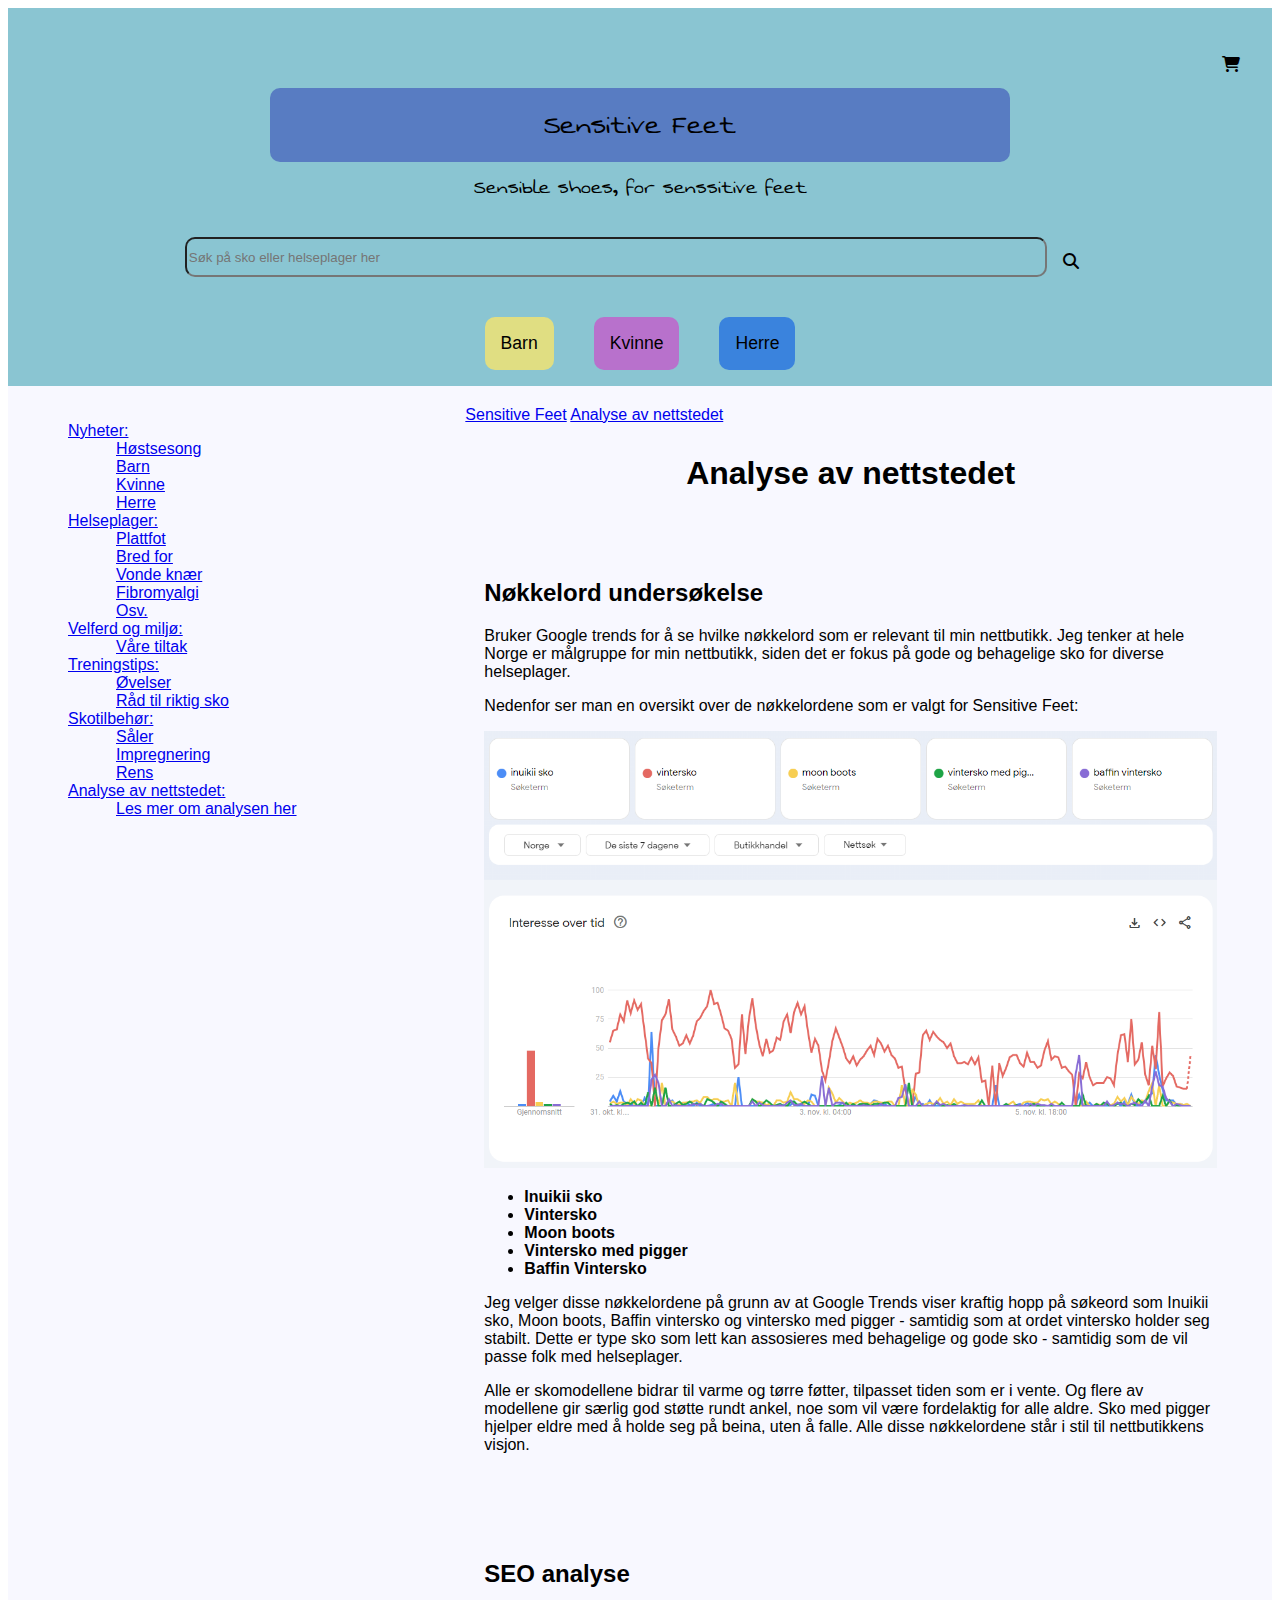
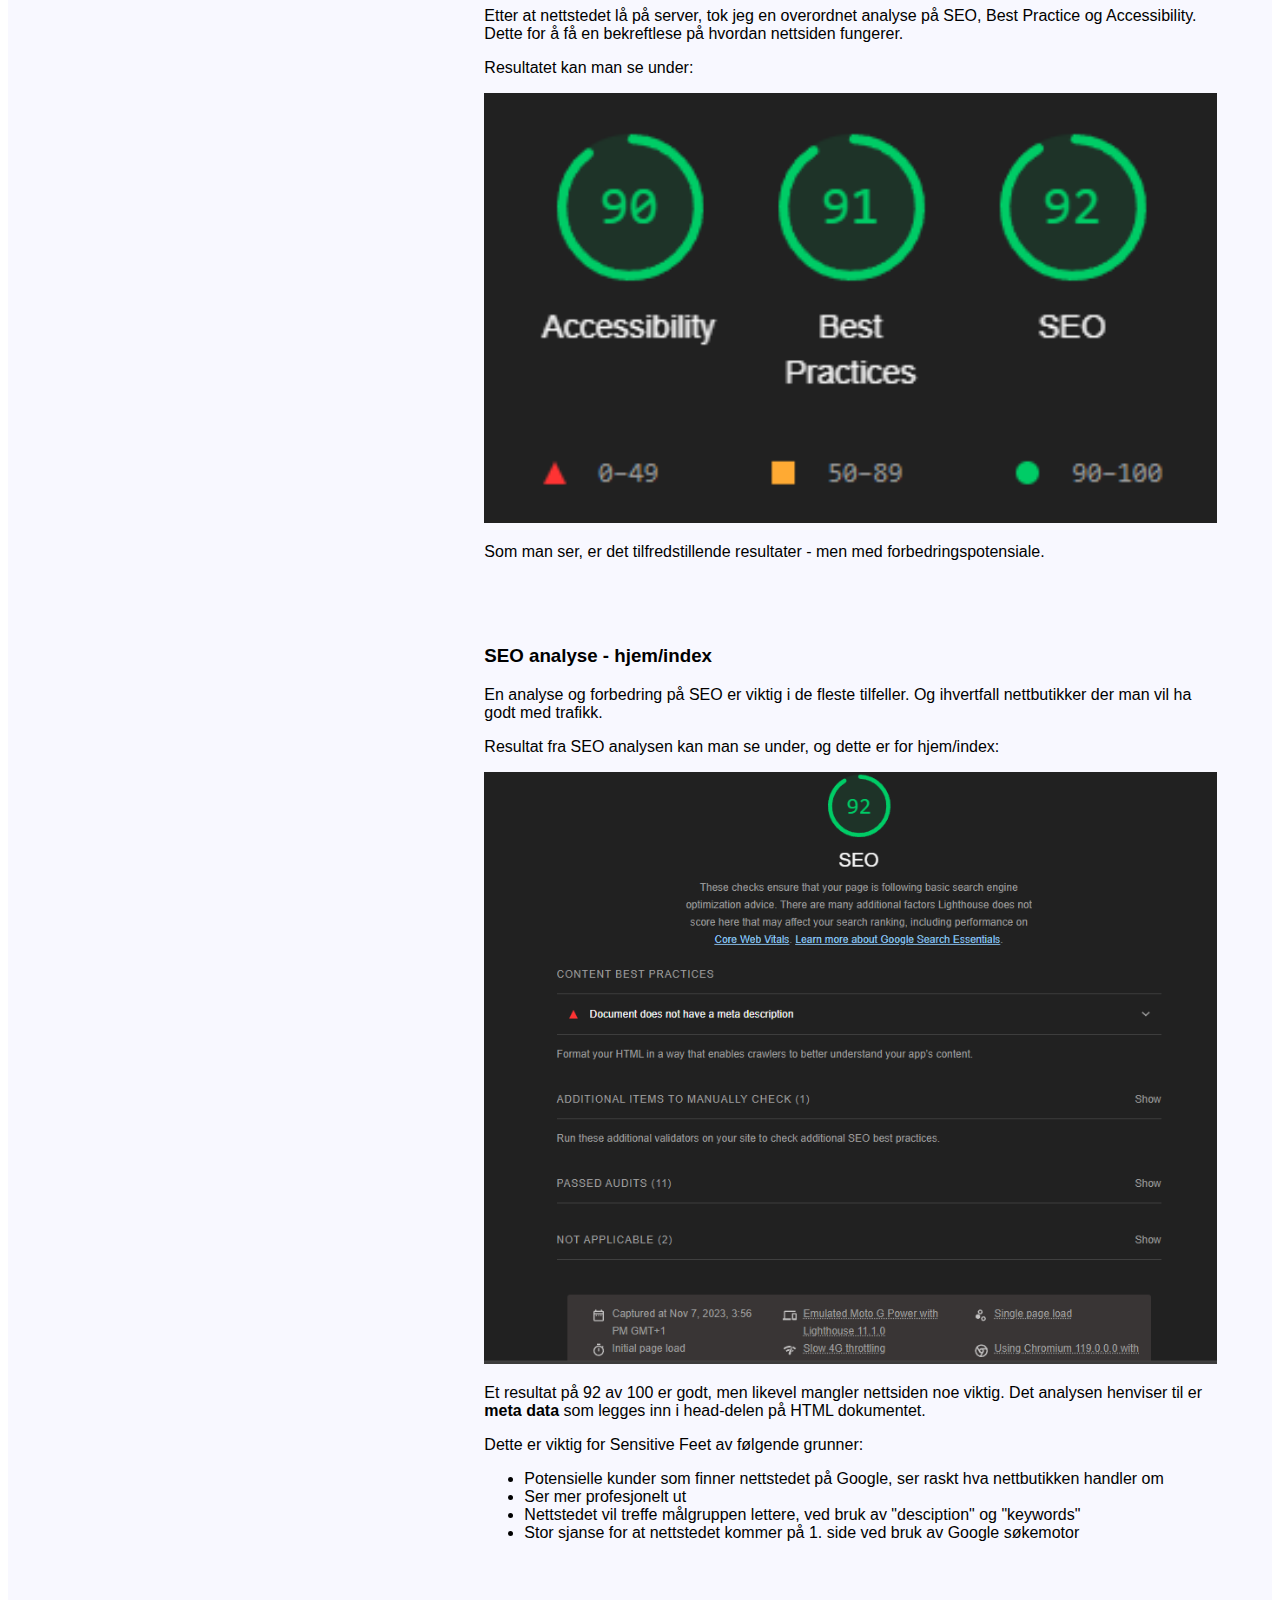
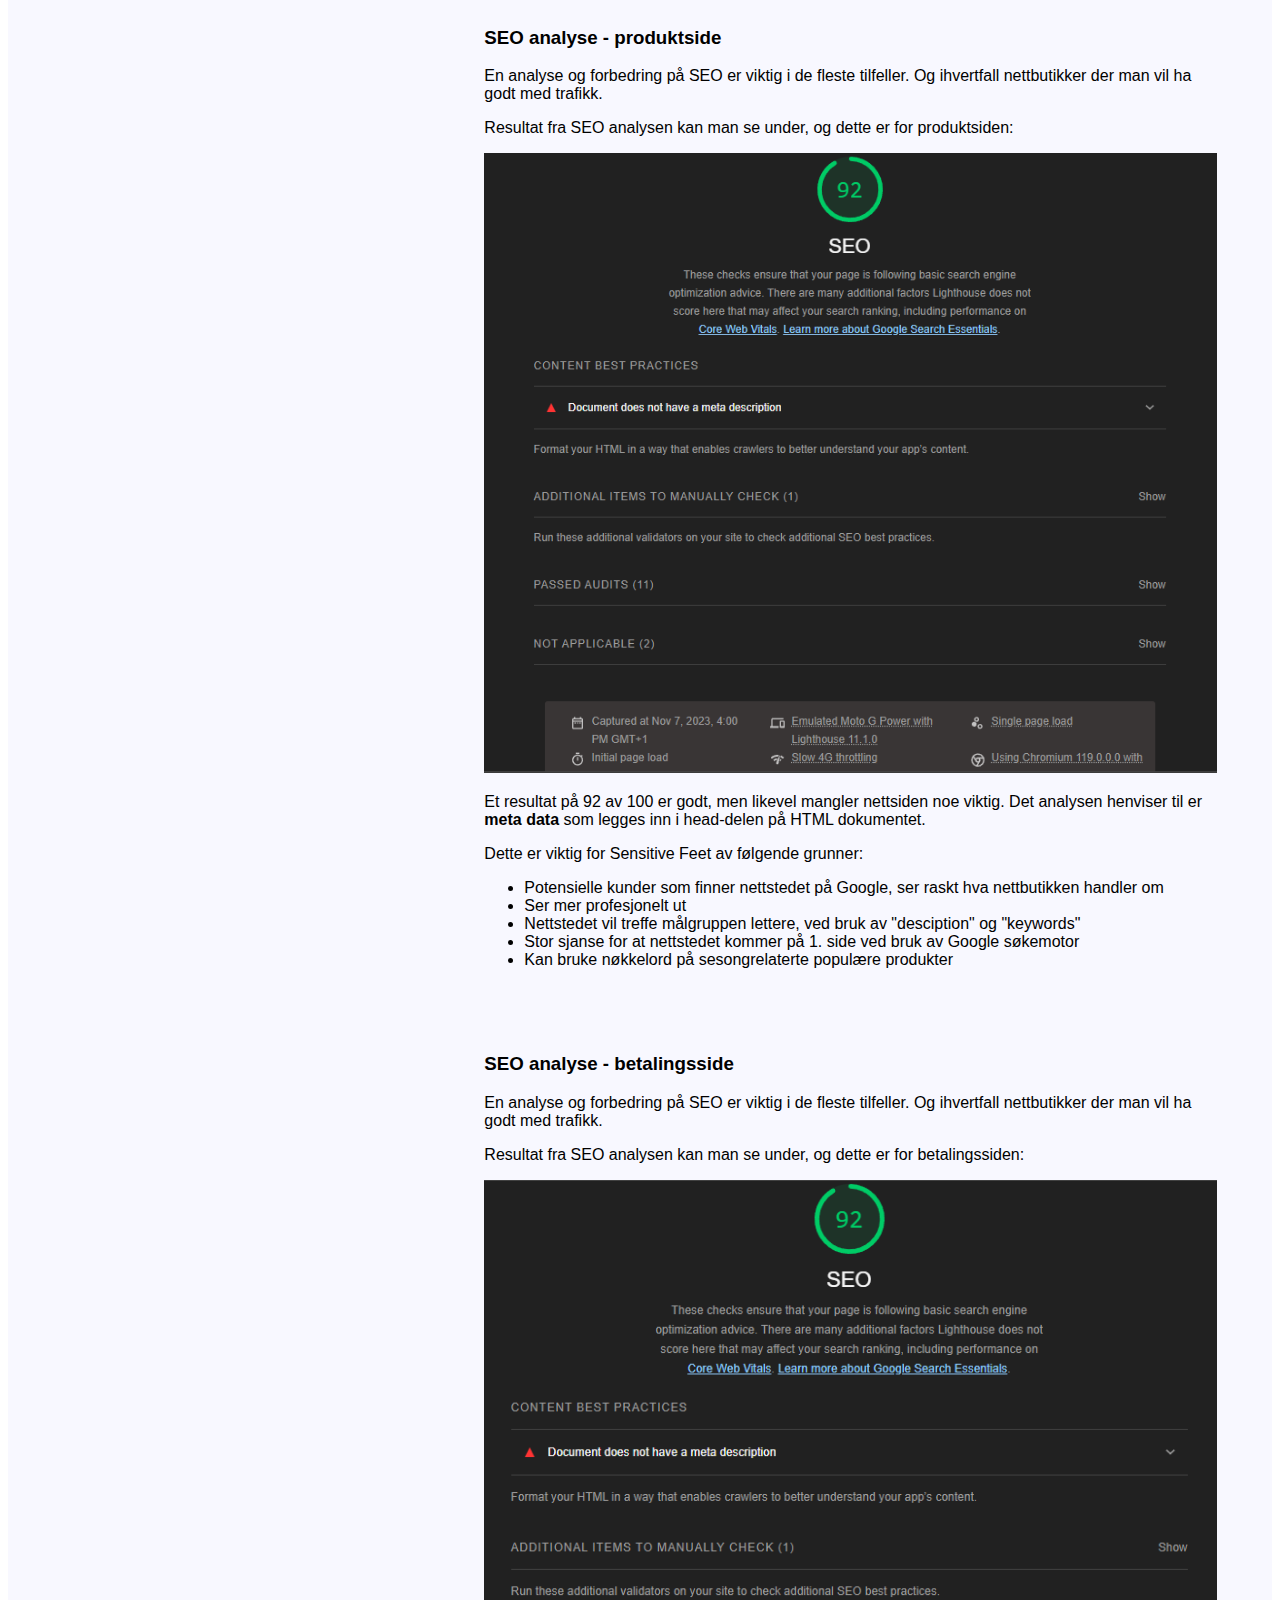
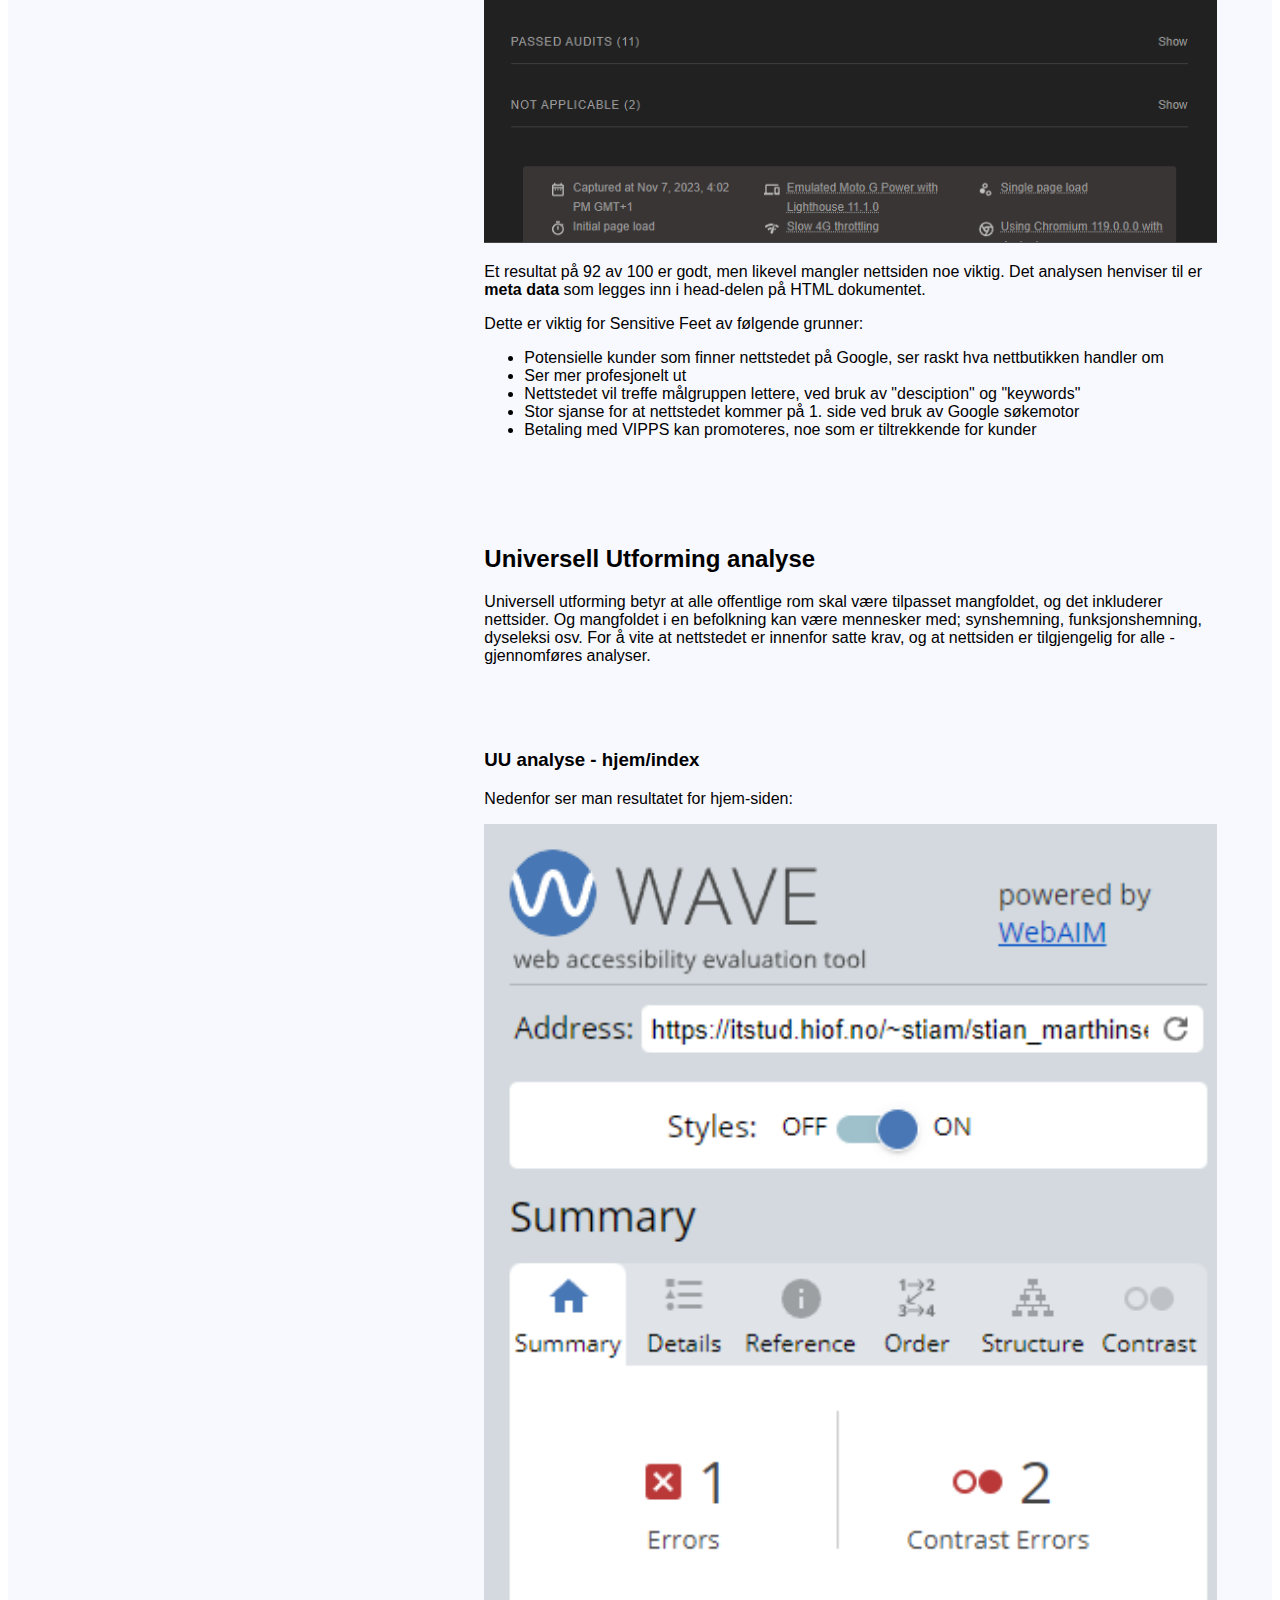
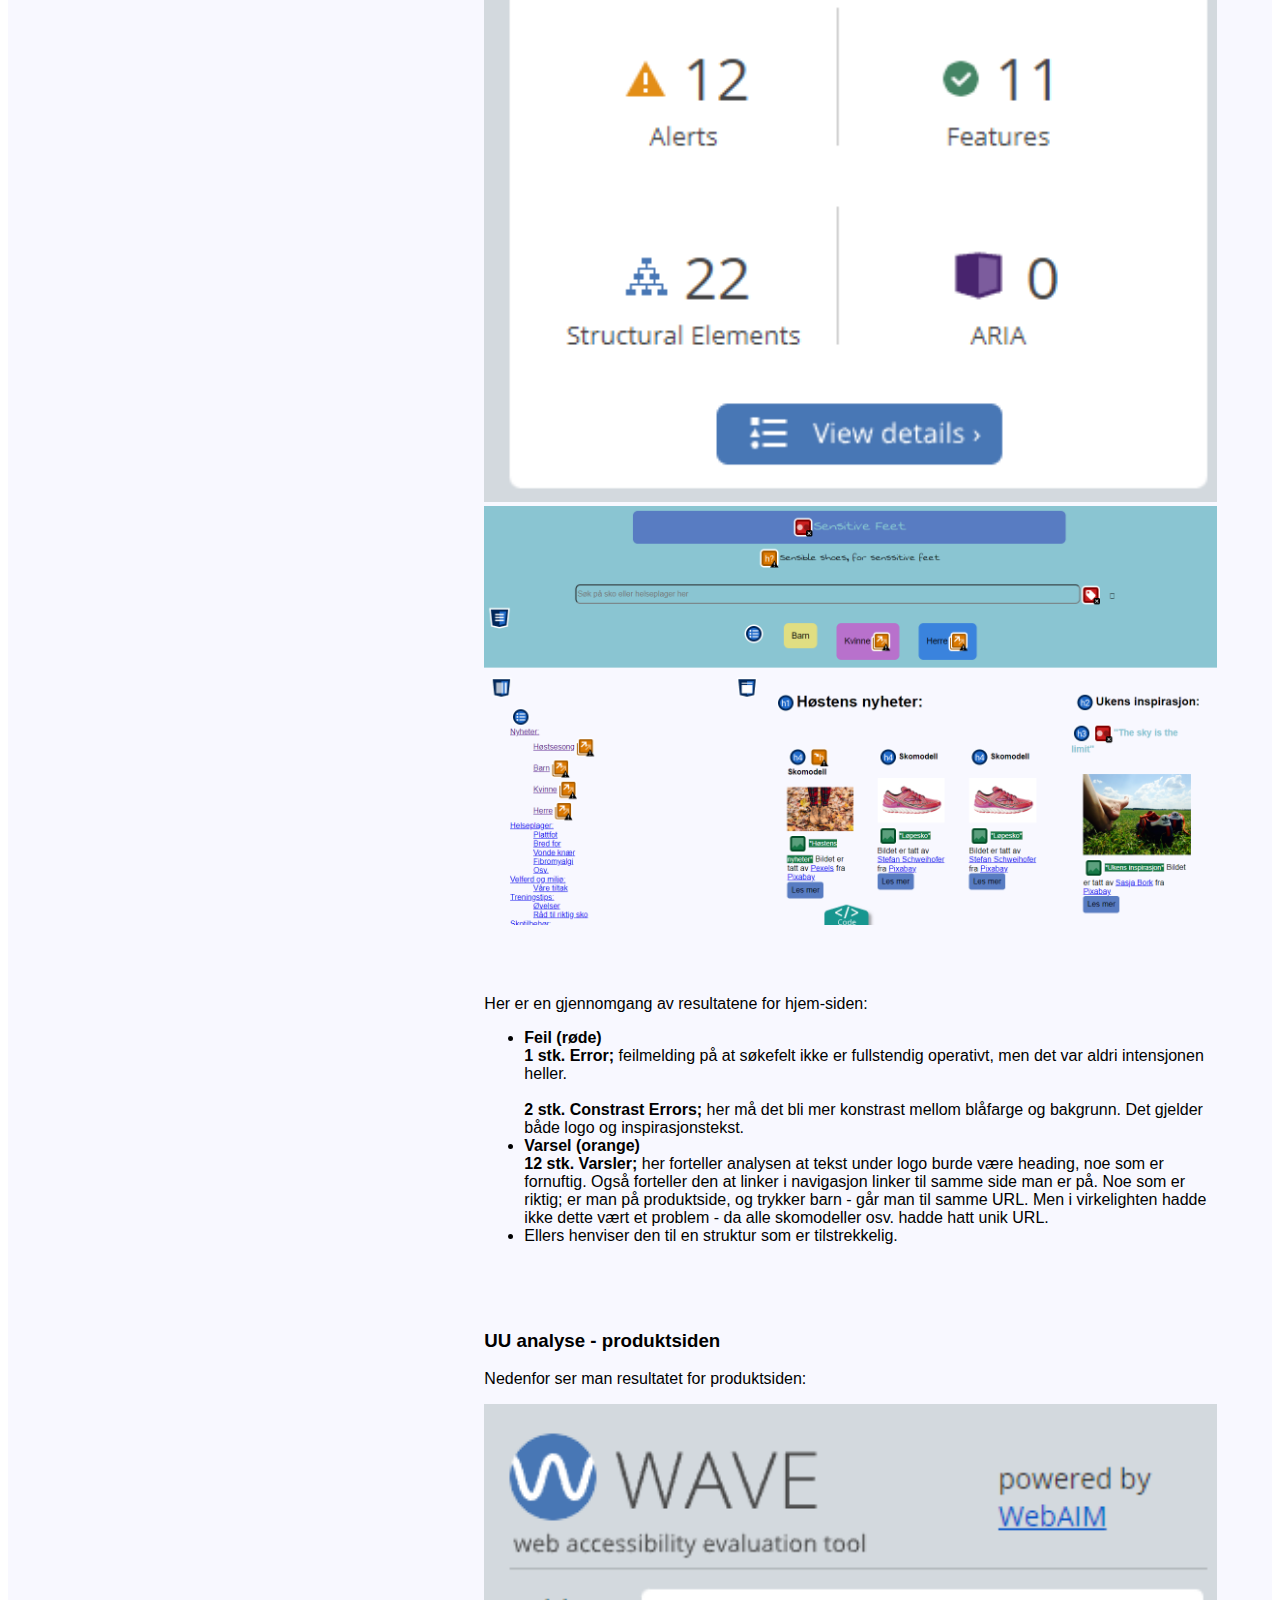
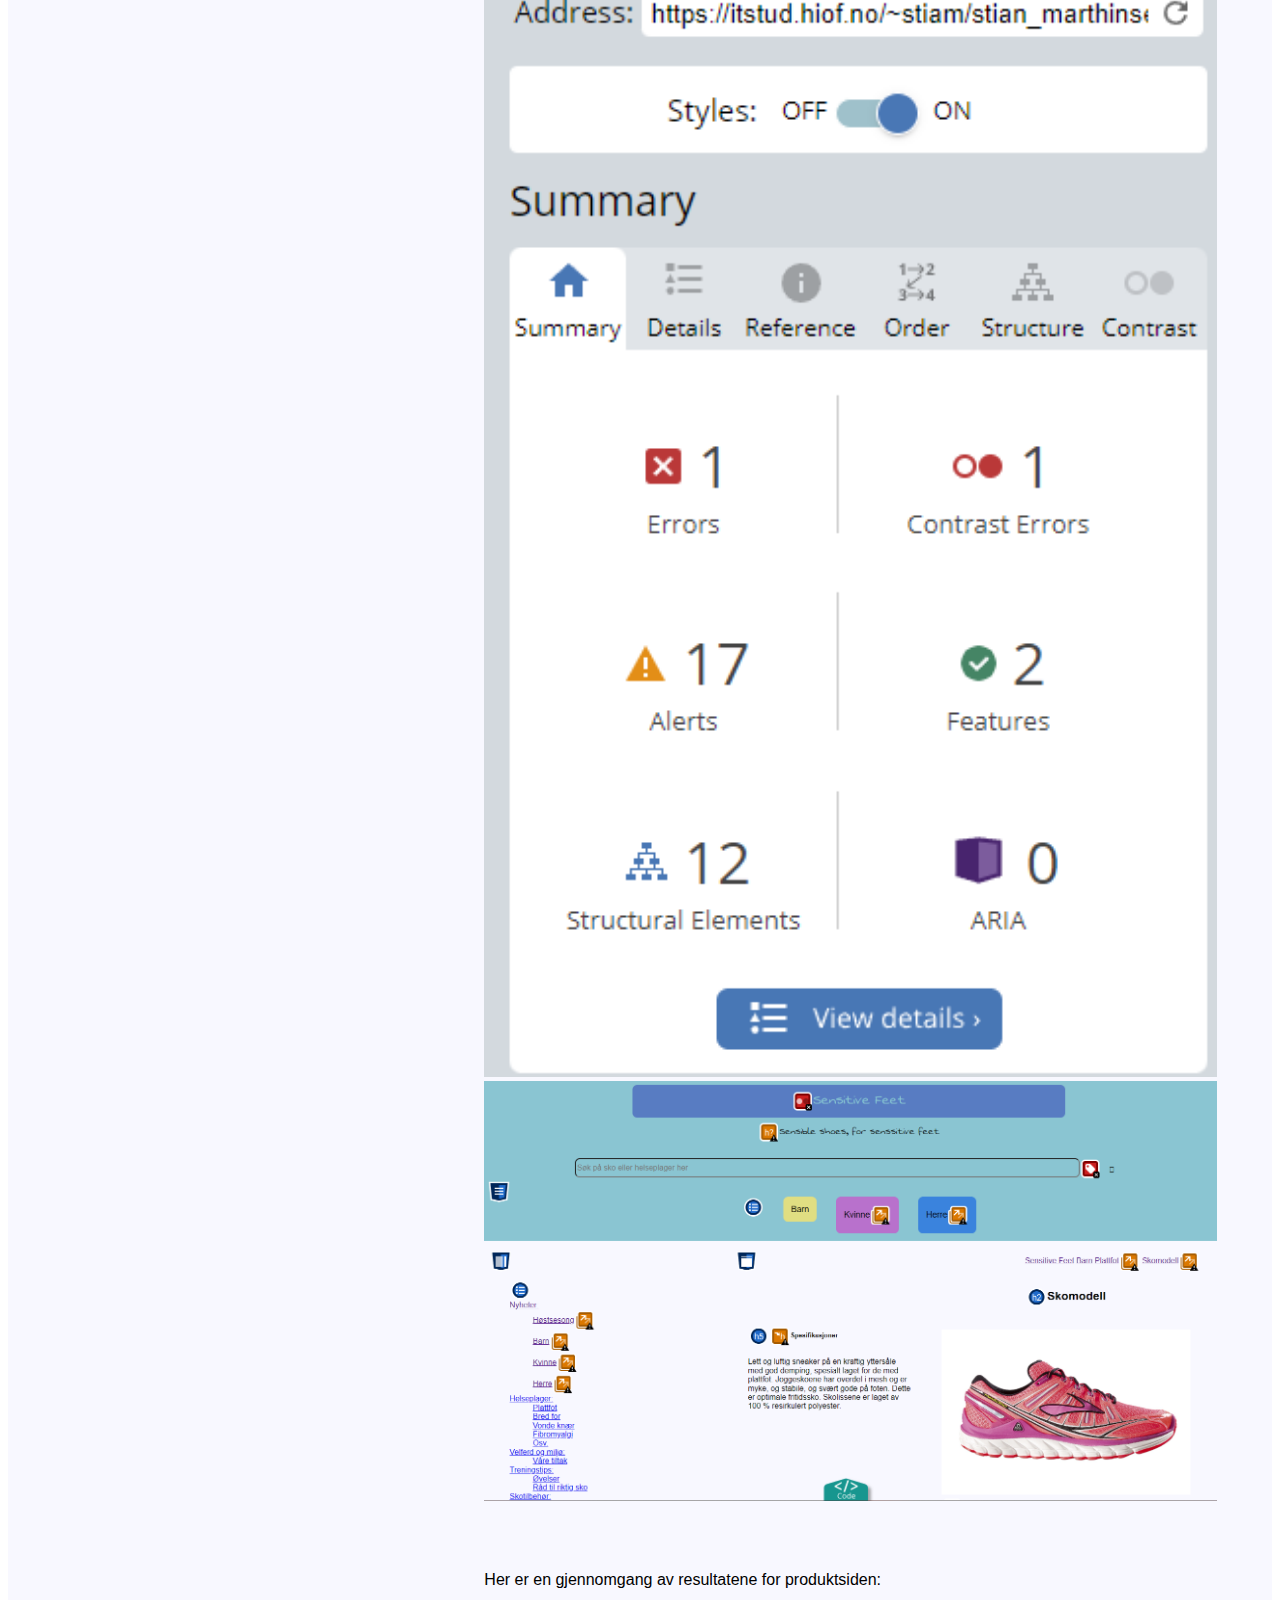
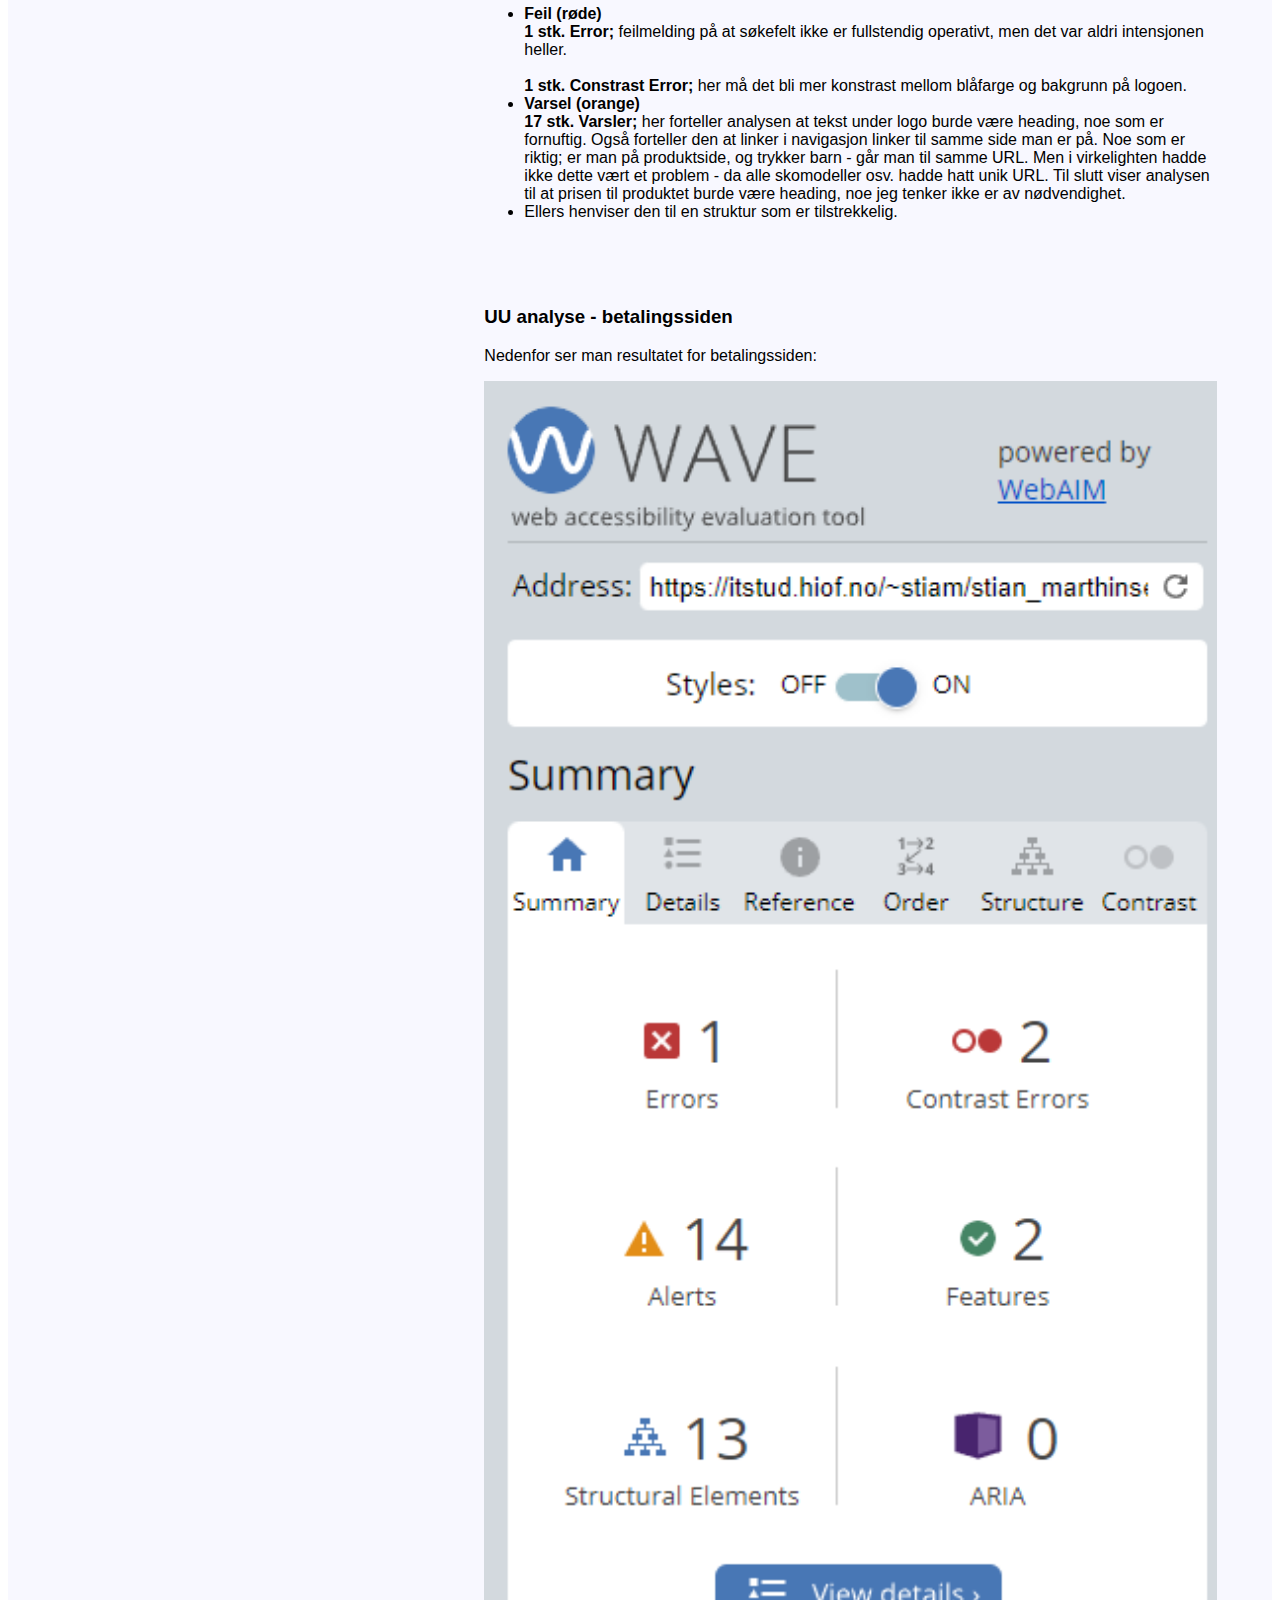
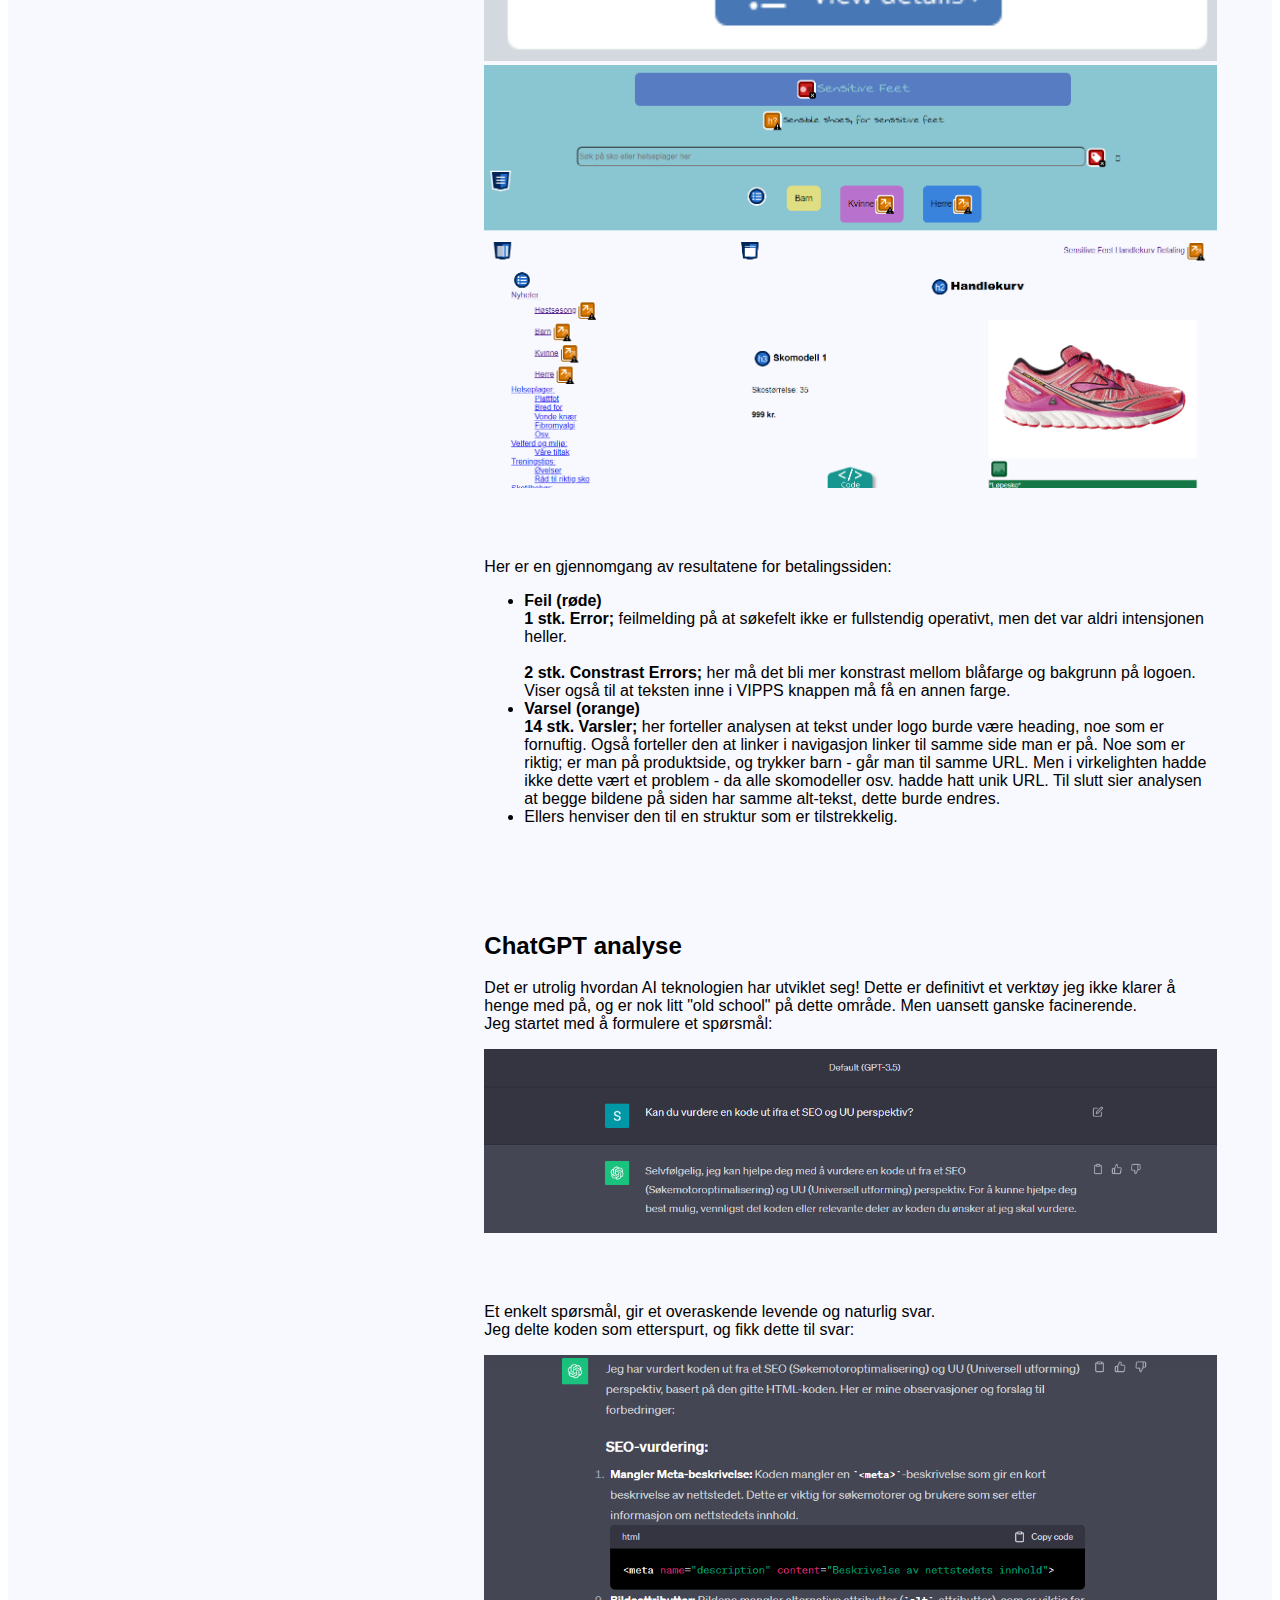
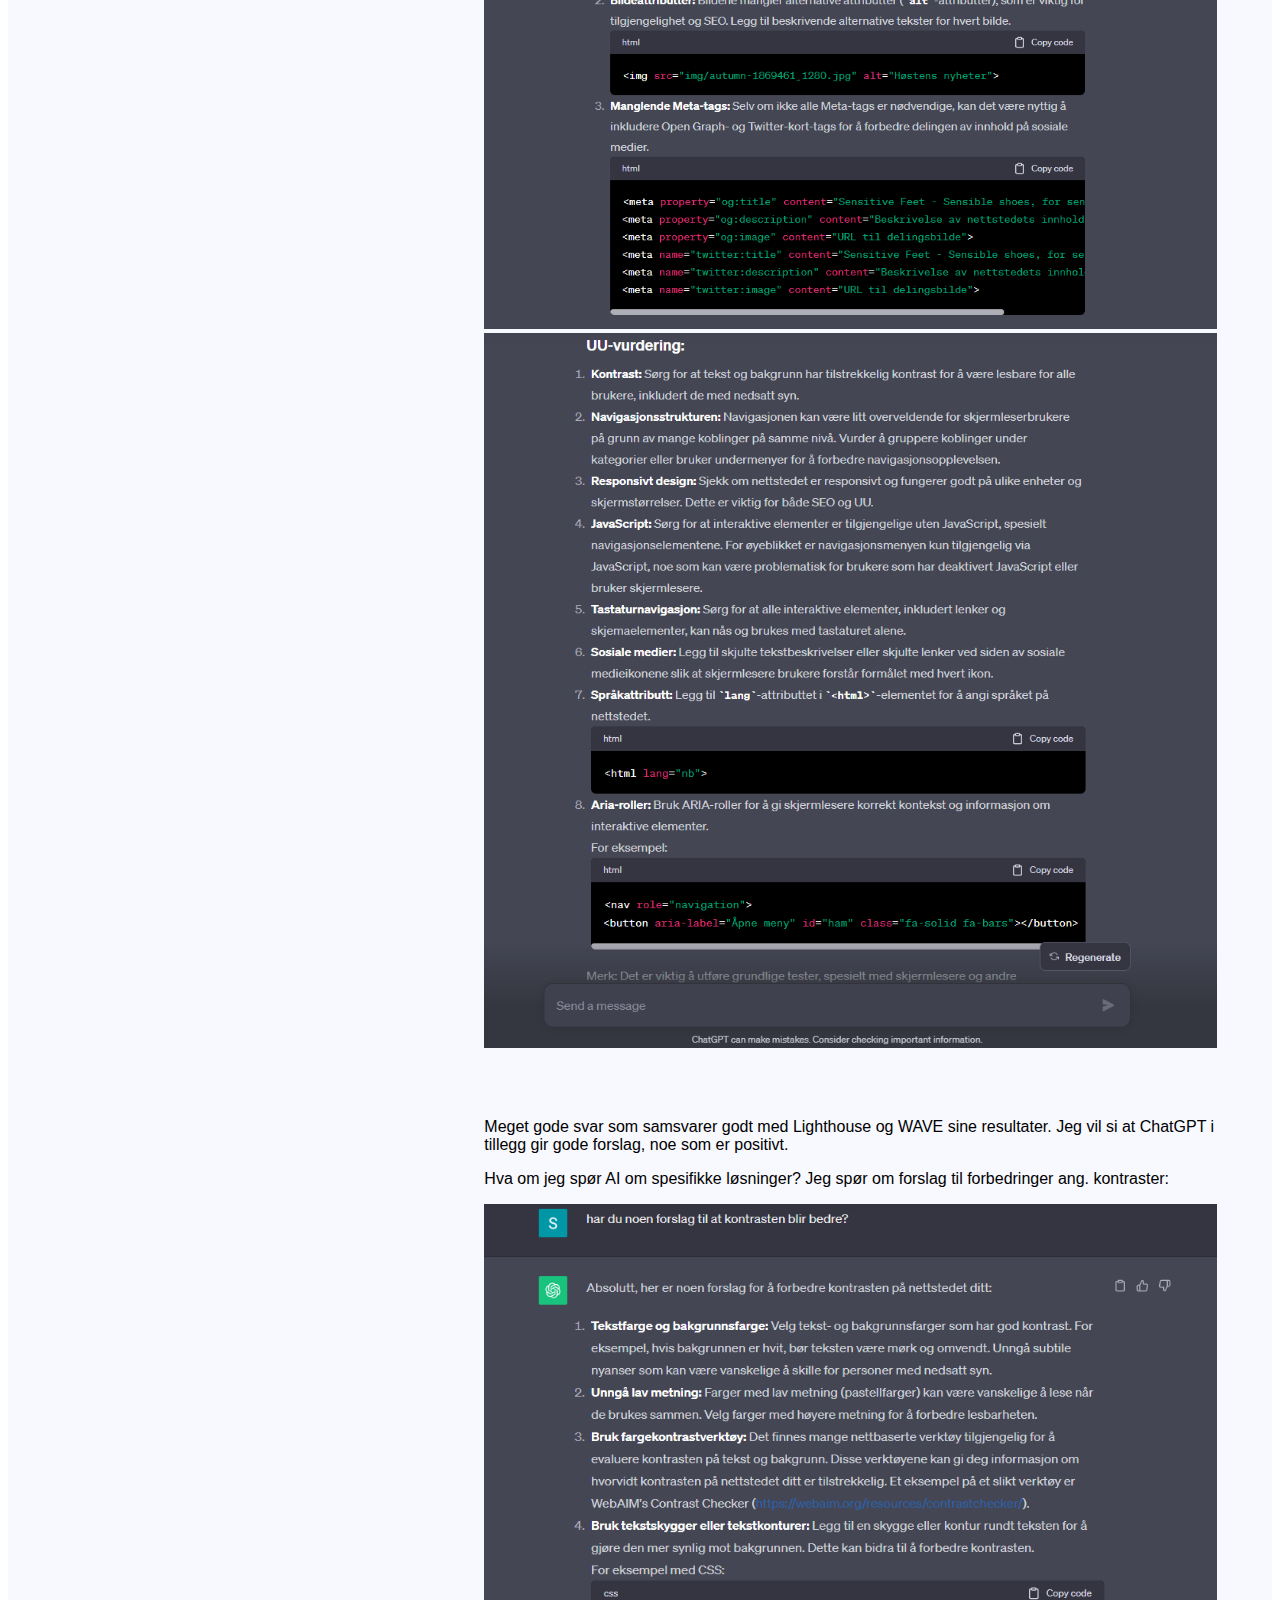
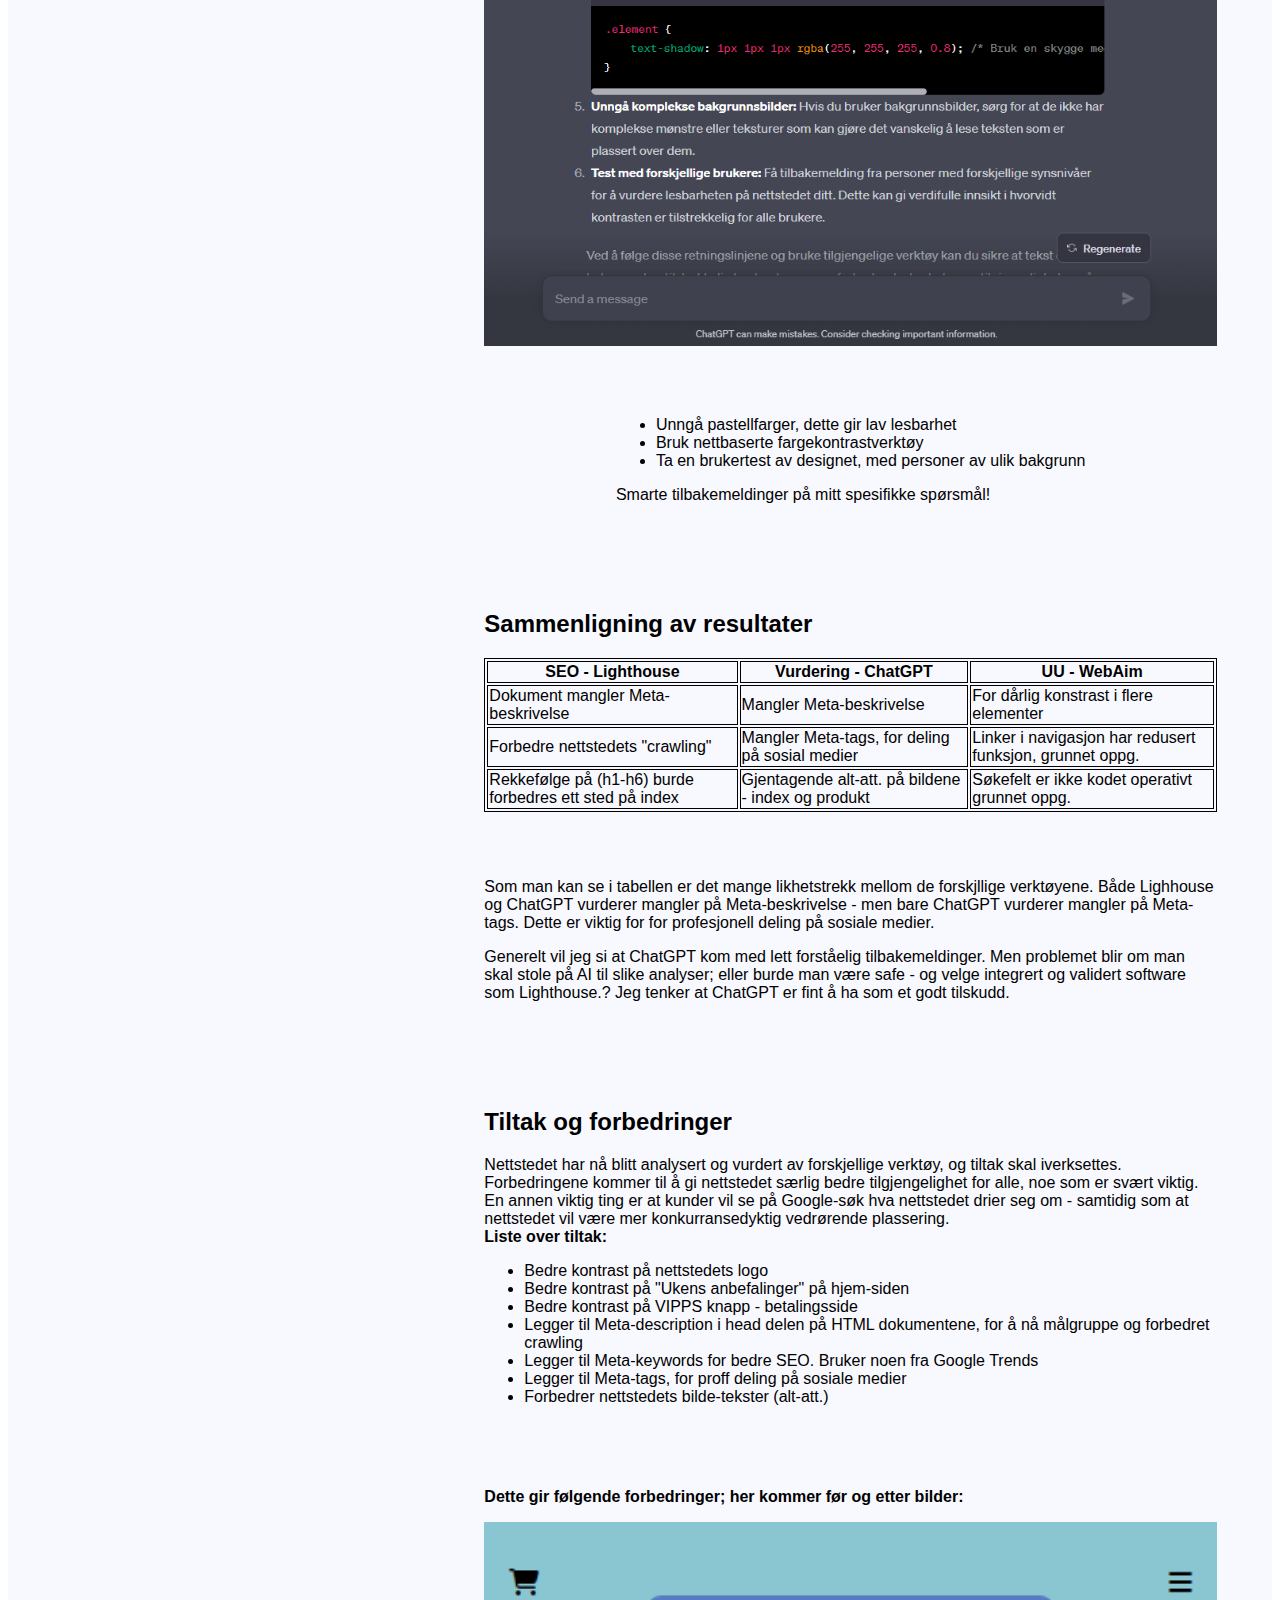
==== analyse.html @ abfd3ed6 "BIG update" ====
<!DOCTYPE html>
<html lang="nb">
    <head>
        <meta charset="UTF-8">
        <meta name="viewport" content="width=device-width, initial-scale=1.0">
        <meta name="description" content="Gode sko, spesialiserte etter dine behov. Enten du har helseplager, sliter med stødighet - eller bare vil ha gode og behagelige sko.">
        <meta name="keywords" content="Sko, helseplager, spesialsko, vintersko, tursko, Inuikii, Moon, Baffin, boots">
        <link rel="stylesheet" href="https://necolas.github.io/normalize.css/8.0.1/normalize.css" type="text/css">
        <link href="assets/fonts/css/fontawesome.css" rel="stylesheet">
        <link href="assets/fonts/css/brands.css" rel="stylesheet">
        <link href="assets/fonts/css/solid.css" rel="stylesheet">
        <link href="https://fonts.googleapis.com/css2?family=Fontdiner+Swanky&family=Roboto:wght@100;400;500;700&family=Swanky+and+Moo+Moo&display=swap" rel="stylesheet">
        <link rel="stylesheet" href="css/style.css" type="text/css">
        <title>Analyse - Sensitive Feet</title>
    </head>
    <body>
        <div id="grid-container">
        <header>
            <div>
                <span>
                    <i class="fa-solid fa-cart-shopping"></i>
                    <i id="ham" class="fa-solid fa-bars"></i>
                </span>
                <a href="index.html" id="logo">Sensitive Feet</a>
                <p id="logo-sub-text">Sensible shoes, for senssitive feet</p>
            </div>
            <form class="search">
                <input id="search-field" type="search" name="search" placeholder="Søk på sko eller helseplager her">
                <i class="fa-solid fa-magnifying-glass"></i>
            </form>
            <nav>
                <ul class="navbar">
                    <li><a href="produkt.html">Nyheter:</a></li>
                    <li><a href="produkt.html" class="innrykk">Høstsesong</a></li>
                    <li><a href="produkt.html" class="innrykk">Barn</a></li>
                    <li><a href="produkt.html" class="innrykk">Kvinne</a></li>
                    <li><a href="produkt.html" class="innrykk">Herre</a></li>
                    <li><a href="#">Helseplager:</a></li>
                    <li><a href="#" class="innrykk">Plattfot</a></li>
                    <li><a href="#" class="innrykk">Bred for</a></li>
                    <li><a href="#" class="innrykk">Vonde knær</a></li>
                    <li><a href="#" class="innrykk">Fibromyalgi</a></li>
                    <li><a href="#" class="innrykk">Osv.</a></li>
                    <li><a href="#">Velferd og miljø:</a></li>
                    <li><a href="#" class="innrykk">Våre tiltak</a></li>
                    <li><a href="#">Treningstips:</a></li>
                    <li><a href="#" class="innrykk">Øvelser</a></li>
                    <li><a href="#" class="innrykk">Råd til riktig sko</a></li>
                    <li><a href="#">Skotilbehør:</a></li>
                    <li><a href="#" class="innrykk">Såler</a></li>
                    <li><a href="#" class="innrykk">Impregnering</a></li>
                    <li><a href="#" class="innrykk">Rens</a></li>
                    <li><a href="#">Analyse av nettstedet:</a></li>
                    <li><a href="analyse.html" class="innrykk">Les mer om analysen her</a></li>
                </ul>
                <ul id="gender-nav">
                    <li><a href="produkt.html" class="gender-nav-barn">Barn</a></li>
                    <li><a href="produkt.html" class="gender-nav-kvinne">Kvinne</a></li>
                    <li><a href="produkt.html" class="gender-nav-herre">Herre</a></li>
                </ul>
            </nav>
        </header>
        <main>
            <section>
                <span class="nav-sti">
                    <a href="index.html">Sensitive Feet</a>
                    <a href="analyse.html">Analyse av nettstedet</a>
                </span>
            </section>
            <section>
                <h1 class="default-flex-5">Analyse av nettstedet</h1>
                <section class="default-flex-5">
                    <article>
                        <h2>Nøkkelord undersøkelse</h2>
                        <p>
                            Bruker Google trends for å se hvilke nøkkelord som er relevant til min nettbutikk. Jeg tenker at hele Norge er
                            målgruppe for min nettbutikk, siden det er fokus på gode og behagelige sko for diverse helseplager. 
                        </p>
                        <p>Nedenfor ser man en oversikt over de nøkkelordene som er valgt for Sensitive Feet:</p>
                        <img src="img/oblig_4/oversikt_søkeord_v2.png" alt="nøkkelord">
                        <ul>
                            <li><strong>Inuikii sko</strong></li>
                            <li><strong>Vintersko</strong></li>
                            <li><strong>Moon boots</strong></li>
                            <li><strong>Vintersko med pigger</strong></li>
                            <li><strong>Baffin Vintersko</strong></li>
                        </ul>
                        <p>
                            Jeg velger disse nøkkelordene på grunn av at Google Trends viser kraftig hopp på søkeord som Inuikii sko,
                            Moon boots, Baffin vintersko og vintersko med pigger - samtidig som at ordet vintersko holder seg stabilt.
                            Dette er type sko som lett kan assosieres med behagelige og gode sko - samtidig som de vil passe folk med 
                            helseplager. 
                        </p>
                        <p>
                            Alle er skomodellene bidrar til varme og tørre føtter, tilpasset tiden som er i vente. Og flere av
                            modellene gir særlig god støtte rundt ankel, noe som vil være fordelaktig for alle aldre. Sko med pigger
                            hjelper eldre med å holde seg på beina, uten å falle. Alle disse nøkkelordene står i stil til nettbutikkens 
                            visjon.
                        </p>
                    </article>
                </section>
                <section class="default-flex-5">
                    <article>
                        <h2>SEO analyse</h2>
                        <p>
                            Etter at nettstedet lå på server, tok jeg en overordnet analyse på SEO, Best Practice og Accessibility.
                            Dette for å få en bekreftlese på hvordan nettsiden fungerer.
                        </p>
                        <p>Resultatet kan man se under:</p>
                        <img src="img/oblig_4/Lighthouse_analyse_oversikt.png" alt="Lighthouse_oversikt">
                        <p>
                            Som man ser, er det tilfredstillende resultater - men med forbedringspotensiale. 
                        </p>
                    </article>
                    <article>
                        <h3>SEO analyse - hjem/index</h3>
                        <p>En analyse og forbedring på SEO er viktig i de fleste tilfeller. Og ihvertfall nettbutikker der man vil ha godt med trafikk.</p>
                        <p>Resultat fra SEO analysen kan man se under, og dette er for hjem/index:</p>
                        <img src="img/oblig_4/Lighthouse_SEO_index.png" alt="Resultat SEO index">
                        <p>
                            Et resultat på 92 av 100 er godt, men likevel mangler nettsiden noe viktig. Det analysen henviser til 
                            er <strong>meta data</strong> som legges inn i head-delen på HTML dokumentet. 
                        </p>
                        <p>Dette er viktig for Sensitive Feet av følgende grunner:</p>
                        <ul>
                            <li>Potensielle kunder som finner nettstedet på Google, ser raskt hva nettbutikken handler om</li>
                            <li>Ser mer profesjonelt ut</li>
                            <li>Nettstedet vil treffe målgruppen lettere, ved bruk av "desciption" og "keywords"</li>
                            <li>Stor sjanse for at nettstedet kommer på 1. side ved bruk av Google søkemotor</li>
                        </ul>
                    </article>
                    <article>
                        <h3>SEO analyse - produktside</h3>
                        <p>En analyse og forbedring på SEO er viktig i de fleste tilfeller. Og ihvertfall nettbutikker der man vil ha godt med trafikk.</p>
                        <p>Resultat fra SEO analysen kan man se under, og dette er for produktsiden:</p>
                        <img src="img/oblig_4/Lighthouse_SEO_produkt.png" alt="Resultat SEO produkt">
                        <p>
                            Et resultat på 92 av 100 er godt, men likevel mangler nettsiden noe viktig. Det analysen henviser til 
                            er <strong>meta data</strong> som legges inn i head-delen på HTML dokumentet. 
                        </p>
                        <p>Dette er viktig for Sensitive Feet av følgende grunner:</p>
                        <ul>
                            <li>Potensielle kunder som finner nettstedet på Google, ser raskt hva nettbutikken handler om</li>
                            <li>Ser mer profesjonelt ut</li>
                            <li>Nettstedet vil treffe målgruppen lettere, ved bruk av "desciption" og "keywords"</li>
                            <li>Stor sjanse for at nettstedet kommer på 1. side ved bruk av Google søkemotor</li>
                            <li>Kan bruke nøkkelord på sesongrelaterte populære produkter</li>
                        </ul>
                    </article>
                    <article>
                        <h3>SEO analyse - betalingsside</h3>
                        <p>En analyse og forbedring på SEO er viktig i de fleste tilfeller. Og ihvertfall nettbutikker der man vil ha godt med trafikk.</p>
                        <p>Resultat fra SEO analysen kan man se under, og dette er for betalingssiden:</p>
                        <img src="img/oblig_4/Lighthouse_SEO_betaling.png" alt="Resultat SEO betaling">
                        <p>
                            Et resultat på 92 av 100 er godt, men likevel mangler nettsiden noe viktig. Det analysen henviser til 
                            er <strong>meta data</strong> som legges inn i head-delen på HTML dokumentet. 
                        </p>
                        <p>Dette er viktig for Sensitive Feet av følgende grunner:</p>
                        <ul>
                            <li>Potensielle kunder som finner nettstedet på Google, ser raskt hva nettbutikken handler om</li>
                            <li>Ser mer profesjonelt ut</li>
                            <li>Nettstedet vil treffe målgruppen lettere, ved bruk av "desciption" og "keywords"</li>
                            <li>Stor sjanse for at nettstedet kommer på 1. side ved bruk av Google søkemotor</li>
                            <li>Betaling med VIPPS kan promoteres, noe som er tiltrekkende for kunder</li>
                        </ul>
                    </article>
                </section>
                <section class="default-flex-5">
                    <article>
                        <h2>Universell Utforming analyse</h2>
                        <p>
                            Universell utforming betyr at alle offentlige rom skal være tilpasset mangfoldet, og det inkluderer nettsider. Og mangfoldet i en
                            befolkning kan være mennesker med; synshemning, funksjonshemning, dyseleksi osv. For å vite at 
                            nettstedet er innenfor satte krav, og at nettsiden er tilgjengelig for alle - gjennomføres analyser. 
                        </p>
                    </article>
                    <article>
                        <h3>UU analyse - hjem/index</h3>
                        <p>Nedenfor ser man resultatet for hjem-siden:</p>
                        <img src="img/oblig_4/WAVE_index.png" alt="summary">
                        <img src="img/oblig_4/WAVE_index_page.png" alt="page_overview">
                    </article>
                    <article>
                        <p>
                            Her er en gjennomgang av resultatene for hjem-siden:
                        </p>
                        <ul>
                            <li>
                                <strong>Feil (røde)</strong> <br><strong>1 stk. Error;</strong> feilmelding på at søkefelt ikke er fullstendig operativt, men 
                                det var aldri intensjonen heller. <br> <br><strong>2 stk. Constrast Errors;</strong> her må det bli mer 
                                konstrast mellom blåfarge og bakgrunn. Det gjelder både logo og inspirasjonstekst.<br>
                            </li>
                            <li>
                                <strong>Varsel (orange)</strong> <br><strong> 12 stk. Varsler;</strong> her forteller analysen at
                                tekst under logo burde være heading, noe som er fornuftig. Også forteller den at linker i navigasjon 
                                linker til samme side man er på. Noe som er riktig; er man på produktside, og trykker barn - går
                                man til samme URL. Men i virkelighten hadde ikke dette vært et problem - da alle skomodeller osv. hadde 
                                hatt unik URL.<br>
                            </li>
                            <li>
                                Ellers henviser den til en struktur som er tilstrekkelig.
                            </li>
                        </ul>
                    </article>
                    <article>
                        <h3>UU analyse - produktsiden</h3>
                        <p>Nedenfor ser man resultatet for produktsiden:</p>
                        <img src="img/oblig_4/WAVE_produkt.png" alt="summary_produkt">
                        <img src="img/oblig_4/WAVE_produkt_page.png" alt="page_produkt_overview">
                    </article>
                    <article>
                        <p>
                            Her er en gjennomgang av resultatene for produktsiden:
                        </p>
                        <ul>
                            <li>
                                <strong>Feil (røde)</strong> <br><strong>1 stk. Error;</strong> feilmelding på at søkefelt ikke er fullstendig operativt, men 
                                det var aldri intensjonen heller.<br> <br><strong>1 stk. Constrast Error;</strong> her må det bli mer 
                                konstrast mellom blåfarge og bakgrunn på logoen.<br>
                            </li>
                            <li>
                                <strong>Varsel (orange)</strong> <br><strong> 17 stk. Varsler;</strong> her forteller analysen at
                                tekst under logo burde være heading, noe som er fornuftig. Også forteller den at linker i navigasjon 
                                linker til samme side man er på. Noe som er riktig; er man på produktside, og trykker barn - går
                                man til samme URL. Men i virkelighten hadde ikke dette vært et problem - da alle skomodeller osv. hadde 
                                hatt unik URL. Til slutt viser analysen til at prisen til produktet burde være heading, noe 
                                jeg tenker ikke er av nødvendighet.<br>
                            </li>
                            <li>
                                Ellers henviser den til en struktur som er tilstrekkelig.
                            </li>
                        </ul>
                    </article>
                    <article>
                        <h3>UU analyse - betalingssiden</h3>
                        <p>Nedenfor ser man resultatet for betalingssiden:</p>
                        <img src="img/oblig_4/WAVE_betaling.png" alt="summary_betaling">
                        <img src="img/oblig_4/WAVE_betaling_page.png" alt="page_betaling_overview">
                    </article>
                    <article>
                        <p>
                            Her er en gjennomgang av resultatene for betalingssiden:
                        </p>
                        <ul>
                            <li>
                                <strong>Feil (røde)</strong> <br><strong>1 stk. Error;</strong> feilmelding på at søkefelt ikke er fullstendig operativt, men 
                                det var aldri intensjonen heller.<br> <br><strong>2 stk. Constrast Errors;</strong> her må det bli mer 
                                konstrast mellom blåfarge og bakgrunn på logoen. Viser også til at teksten inne i VIPPS knappen må få en annen farge.<br>
                            </li>
                            <li>
                                <strong>Varsel (orange)</strong> <br><strong> 14 stk. Varsler;</strong> her forteller analysen at
                                tekst under logo burde være heading, noe som er fornuftig. Også forteller den at linker i navigasjon 
                                linker til samme side man er på. Noe som er riktig; er man på produktside, og trykker barn - går
                                man til samme URL. Men i virkelighten hadde ikke dette vært et problem - da alle skomodeller osv. hadde 
                                hatt unik URL. Til slutt sier analysen at begge bildene på siden har samme alt-tekst, dette burde endres.<br>
                            </li>
                            <li>
                                Ellers henviser den til en struktur som er tilstrekkelig.
                            </li>
                        </ul>
                    </article>
                </section>
                <section class="default-flex-5">
                    <article>
                        <h2>ChatGPT analyse</h2>
                        <p>
                            Det er utrolig hvordan AI teknologien har utviklet seg! Dette er definitivt et verktøy jeg ikke klarer 
                            å henge med på, og er nok litt "old school" på dette område. Men uansett ganske facinerende. <br>Jeg startet
                            med å formulere et spørsmål:<br>
                        </p>
                        <img src="img/oblig_4/ChatGPT_formulering.png" alt="AI_formulering">
                    </article>
                    <article>
                        <p>
                            Et enkelt spørsmål, gir et overaskende levende og naturlig svar. <br>Jeg delte koden som etterspurt,
                            og fikk dette til svar:<br>
                        </p>
                        <img src="img/oblig_4/ChatGPT_SEO.png" alt="ChatGPT_SEO">
                        <img src="img/oblig_4/ChatGPT_UU.png" alt="ChatGPT_UU">
                    </article>
                    <article>
                        <p>
                            Meget gode svar som samsvarer godt med Lighthouse og WAVE sine resultater. Jeg vil si at ChatGPT i tillegg
                            gir gode forslag, noe som er positivt. 
                        </p>
                        <p>Hva om jeg spør AI om spesifikke løsninger? Jeg spør om forslag til forbedringer ang. kontraster:</p>
                        <img src="img/oblig_4/ChatGPT_spesifikk_losning.png" alt="forbedring_kontrast">
                    </article>
                    <article>
                        <ul>
                            <li>Unngå pastellfarger, dette gir lav lesbarhet</li>
                            <li>Bruk nettbaserte fargekontrastverktøy</li>
                            <li>Ta en brukertest av designet, med personer av ulik bakgrunn</li>
                        </ul>
                        <p>Smarte tilbakemeldinger på mitt spesifikke spørsmål!</p>
                    </article>
                </section>
                <section class="default-flex-5">
                    <article>
                        <h2>Sammenligning av resultater</h2>
                        <table>
                            <tr>
                                <th>SEO - Lighthouse</th>
                                <th>Vurdering - ChatGPT</th>
                                <th>UU - WebAim</th>
                            </tr>
                            <tr>
                                <td>Dokument mangler Meta-beskrivelse</td>
                                <td>Mangler Meta-beskrivelse</td>
                                <td>For dårlig konstrast i flere elementer</td>
                            </tr>
                            <tr>
                                <td>Forbedre nettstedets "crawling"</td>
                                <td>Mangler Meta-tags, for deling på sosial medier</td>
                                <td>Linker i navigasjon har redusert funksjon, grunnet oppg.</td>
                            </tr>
                            <tr>
                                <td>Rekkefølge på (h1-h6) burde forbedres ett sted på index</td>
                                <td>Gjentagende alt-att. på bildene - index og produkt</td>
                                <td>Søkefelt er ikke kodet operativt grunnet oppg.</td>
                            </tr>
                        </table>
                    </article>
                    <article>
                        <p>
                            Som man kan se i tabellen er det mange likhetstrekk mellom de forskjllige verktøyene. Både Lighhouse og
                            ChatGPT vurderer mangler på Meta-beskrivelse - men bare ChatGPT vurderer mangler på Meta-tags. Dette 
                            er viktig for for profesjonell deling på sosiale medier. 
                        </p>
                        <p>
                            Generelt vil jeg si at ChatGPT kom med lett 
                            forståelig tilbakemeldinger. Men problemet blir om man skal stole på AI til slike analyser; eller burde 
                            man være safe - og velge integrert og validert software som Lighthouse.? Jeg tenker at ChatGPT er fint 
                            å ha som et godt tilskudd.
                        </p>
                    </article>
                </section>
                <section class="default-flex-5">
                    <article>
                        <h2>Tiltak og forbedringer</h2>
                        <p>
                            Nettstedet har nå blitt analysert og vurdert av forskjellige verktøy, og tiltak skal iverksettes. 
                            Forbedringene kommer til å gi nettstedet særlig bedre tilgjengelighet for alle, noe som er svært viktig. 
                            En annen viktig ting er at kunder vil se på Google-søk hva nettstedet drier seg om - samtidig som at 
                            nettstedet vil være mer konkurransedyktig vedrørende plassering. 
                            <br><strong>Liste over tiltak:</strong><br>
                        </p>
                        <ul>
                            <li>Bedre kontrast på nettstedets logo</li>
                            <li>Bedre kontrast på "Ukens anbefalinger" på hjem-siden</li>
                            <li>Bedre kontrast på VIPPS knapp - betalingsside</li>
                            <li>Legger til Meta-description i head delen på HTML dokumentene, for å nå målgruppe og forbedret crawling</li>
                            <li>Legger til Meta-keywords for bedre SEO. Bruker noen fra Google Trends</li>
                            <li>Legger til Meta-tags, for proff deling på sosiale medier</li>
                            <li>Forbedrer nettstedets bilde-tekster (alt-att.)</li>
                        </ul>
                    </article>
                    <article>
                        <p><strong>Dette gir følgende forbedringer; her kommer før og etter bilder:</strong></p>
                        <img src="img/oblig_4/Logo_før.png" alt="Endring logo, før">
                        <img src="img/oblig_4/Logo_etter.png" alt="Endring logo, etter">
                        <img src="img/oblig_4/inspirasjon_før.png" alt="Endring tekst, før">
                        <img src="img/oblig_4/inspirasjon_etter.png" alt="Endring tekst, etter">
                        <img src="img/oblig_4/vipps_før.png" alt="Endring vipps knapp, før">
                        <img src="img/oblig_4/vipps_etter.png" alt="Endring vipps knapp, etter">
                        <img src="img/oblig_4/meta_data.png" alt="beskrivelse og søkeord">
                        <img src="img/oblig_4/bilde_alt_att.png" alt="beskrivelse bilder">
                    </article>
                    <article>
                        <h3>Resultater etter forbredende tiltak</h3>
                        <p><strong>Nye resultater i Lighthouse:</strong></p>
                        <img src="img/oblig_4/tiltak_Lighthouse_Index.png" alt="Resultat_Index">
                        <img src="img/oblig_4/tiltak_Lighthouse_Produkt.png" alt="Resultat_Produkt">
                        <img src="img/oblig_4/tiltak_Lighthouse_Betaling.png" alt="Resultat_Betaling">
                        <p>
                            Her kan man se at Meta-description og endringer på kontraster, har gjort nettstedet mer tilgjengelig for 
                            alle - samtidig at målgruppe lettere kan finne nettstedet. <br>Veldig fornøyd med de nye resultatene!<br> 
                        </p>
                    </article>
                    <article>
                        <p><strong>Nye resultater i WebAim:</strong></p>
                        <img src="img/oblig_4/tiltak_Webaim_Index.png" alt="Resultat_webaim_index">
                        <img src="img/oblig_4/tiltak_Webaim_produkt.png" alt="Resultat_webaim_produkt">
                        <img src="img/oblig_4/tiltak_Webaim_betaling.png" alt="Resultat_webaim_betaling">
                        <p>
                            Her kan man se at de nye endringene har gjort gode forbedringer. Kontrast-problemer er ordnet, samtidig
                            som at bildebeskrivelser er fikset. Dette gjør positive utslag for brukere med forskjellige hemninger.
                            Andre elementer i resultatene forblir som de er, grunnet gjentagende bilder - og linker som ikke er unike.
                            Dette er forklart tidligere. Prioriterer forbedringer som gir gode brukeropplevelser. 
                        </p>
                    </article>
                </section>
                <section class="default-flex-5">
                    <article>
                        <h2>Tilgjengelighet</h2>
                        <p><strong>Skjermleserkompabilitet:</strong></p>
                        <p>
                            Bruker windows sin egen skjermleser, da jeg tenker det er den som er mest brukt for folk med nedsatt syn
                            og dyseleksi - noe jeg tenker er majoriteten. De som har sterkt nedsatt syn eller blind, har ofte
                            profesjonelt utstyr med egne programvarer. Der er brukervennligheten noe helt annet, enn den integrert
                            i windows. Vet dette da jeg kjenner en person som er blind veldig godt. <br>Her er noen erfaringer gjort ved tale-navigering:<br>
                        </p>
                        <ul>
                            <li>Kan bruke TAB knappen for å lett navigere rundt på nettsiden</li>
                            <li>Finner alle koblinger veldig lett</li>
                            <li>Sliter å lese opp vanlig innhold/tekst! Hjelper å bruke pil-tastene</li>
                            <li>Har en fornuftig rekkefølge på navigeringen, starter i header, main, aside, så til slutt footer. (Følger HTML kodingen)</li>
                            <li>Kommer med tilleggsinformasjon ved hvert punkt, men kunne vært bedre. Punkter i header har bra forklaring innebygd i koden, andre steder ikke.</li>
                        </ul>
                    </article>
                    <article>
                        <p><strong>Tastaturnavigisjon:</strong></p>
                        <p>
                            Nettstedet kan definitivt navigeres med tastatur, så det fungerer ganske bra. Dropdown boksen for
                            skostørrelse på produktsiden, fungerer bra - siden den har skriften "skostørrelse" inni seg. 
                            Dette gir brukeren tydelig informasjon. De forskjellige skostørrelsene kan byttes lett med pil opp/ned.
                            Søkefelt i header, navigasjon i aside, og koblingene i footer - alt ser ut til og lett navigeres med
                            tastatur. 
                        </p>
                    </article>
                    <article>
                        <p><strong>ARIA-attributter:</strong></p>
                        <p>
                            Har lagt inn over 10 stk. Aria-attributter på nettsidene. Har beskrevet navigasjon, sko etter kjønn i 
                            header, aside seksjonen, AI anbefalinger, Kundeservice i footer, seksjon for skomodeller på index-side - 
                            samt at Ukens Inspirasjon fikk mer beskrivelse. Alt dette vil hjelpe en bruker med skjermleser, uten 
                            at det kommer synlig ut på nettstedet. 
                        </p>
                    </article>
                </section>
                <section class="default-flex-5">
                    <article>
                        <h2>Microdata og Rich Results</h2>
                        <p>
                            Har fått lagt til en god del data på produktsiden, og det var artig å se at 3 gyldige elementer 
                            ble oppdaget i Google sin validator. <br>Her er et bilde av testresultatet:<br>
                        </p>
                        <img src="img/oblig_4/Microdata_resultat.png" alt="Microdata før endringer">
                    </article>
                    <article>
                        <p>
                            Som man ser, har to elementer noen ikke-kritiske problemer. La oss ta en titt på elementet; 
                            <strong>Tekstutdrag om produkter</strong>
                        </p>
                        <img src="img/oblig_4/Microdata_ikke-kritisk.png" alt="to varsler">
                        <p>
                            Her forteller Google at den savner to stk. dataer på; availability og priceValidUntil. Men siden 
                            denne nettsiden ikke har lagerføring, og heller ikke tilbud på produktet - kan man se bort fra 
                            disse varslene. Men definitivt noe som er nyttig, der lagerføring og andre funksjoner er lagt til.
                        </p>
                    </article>
                    <article>
                        <p>Det andre elementet er: <strong>Selgeroppføringer</strong></p>
                        <img src="img/oblig_4/Microdata_ikke-kritisk_v2.png" alt="fem varsler">
                        <p>
                            Her forteller Google at den savner fem stk. dataer:
                        </p>
                        <ol>
                            <li>Description</li>
                            <li>Global identifikator</li>
                            <li>Availability</li>
                            <li>harMerchantReturnPolicy</li>
                            <li>shippingDetails</li>
                        </ol>
                    </article>
                    <article>
                        <p>
                            Nummer 1 på lista over, ble ordnet. Fikk lagt til beskrivelse av skomodellen, og var enkelt gjort 
                            med en (itemprop="description") på den gjeldende artikkelen. Nummer 2 til 5 lot jeg være uendret. 
                            Dette på grunn av at det ikke er relevant i denne sammenhengen - siden slik data ikke er kodet på 
                            nettsiden. Men er selvfølgelig noe man burde legge til i en fungerende nettbutikk. 
                        </p>
                    </article>
                </section>
                <section class="default-flex-5">
                    <article>
                        <h2>Meta og SOME</h2>

                    </article>
                </section>
            </section>
        </main>
        <aside>
            <section class="navbar-main">
                <ul>
                    <li><a href="produkt.html">Nyheter:</a></li>
                    <li><a href="produkt.html" class="innrykk">Høstsesong</a></li>
                    <li><a href="produkt.html" class="innrykk">Barn</a></li>
                    <li><a href="produkt.html" class="innrykk">Kvinne</a></li>
                    <li><a href="produkt.html" class="innrykk">Herre</a></li>
                    <li><a href="#">Helseplager:</a></li>
                    <li><a href="#" class="innrykk">Plattfot</a></li>
                    <li><a href="#" class="innrykk">Bred for</a></li>
                    <li><a href="#" class="innrykk">Vonde knær</a></li>
                    <li><a href="#" class="innrykk">Fibromyalgi</a></li>
                    <li><a href="#" class="innrykk">Osv.</a></li>
                    <li><a href="#">Velferd og miljø:</a></li>
                    <li><a href="#" class="innrykk">Våre tiltak</a></li>
                    <li><a href="#">Treningstips:</a></li>
                    <li><a href="#" class="innrykk">Øvelser</a></li>
                    <li><a href="#" class="innrykk">Råd til riktig sko</a></li>
                    <li><a href="#">Skotilbehør:</a></li>
                    <li><a href="#" class="innrykk">Såler</a></li>
                    <li><a href="#" class="innrykk">Impregnering</a></li>
                    <li><a href="#" class="innrykk">Rens</a></li>
                    <li><a href="#">Analyse av nettstedet:</a></li>
                    <li><a href="analyse.html" class="innrykk">Les mer om analysen her</a></li>
                </ul>
            </section>
        </aside>
        <footer>
            <div>
                <a href="#" class="footer-tab">? Hjelp</a>
            </div>
            <section>
                <article id="kundeservice">
                    <h3>Kundeservice</h3>
                    <a href="#">Kontakt oss</a>
                    <a href="#">Levering/Retur</a>
                    <a href="#">Trenger du hjelp?</a>
                    <a href="#">Artikler - helse og sko</a>
                    <a href="#">Om oss</a>
                </article>
                <article id="sosiale-medier">
                    <h3 id="overskrift-sosial">Sosiale Medier</h3>
                    <i class="fa-brands fa-facebook"></i>
                    <i class="fa-brands fa-youtube"></i>
                    <i class="fa-regular fa-comments"></i>
                </article>
            </section>
        </footer>
        </div>
        <script>

           
            let x = document.querySelector(".navbar")

            document.getElementById("ham").addEventListener("click", (e)=> {
                if (x.className === "navbar") {
                    x.className += " responsive" ;
                    
                } else {
                    x.className = "navbar"
                }
                    
            })


        </script>
    </body>
</html>
---- assets/fonts/css/brands.css ----
/*!
 * Font Awesome Free 6.4.2 by @fontawesome - https://fontawesome.com
 * License - https://fontawesome.com/license/free (Icons: CC BY 4.0, Fonts: SIL OFL 1.1, Code: MIT License)
 * Copyright 2023 Fonticons, Inc.
 */
:root, :host {
  --fa-style-family-brands: 'Font Awesome 6 Brands';
  --fa-font-brands: normal 400 1em/1 'Font Awesome 6 Brands'; }

@font-face {
  font-family: 'Font Awesome 6 Brands';
  font-style: normal;
  font-weight: 400;
  font-display: block;
  src: url("../webfonts/fa-brands-400.woff2") format("woff2"), url("../webfonts/fa-brands-400.ttf") format("truetype"); }

.fab,
.fa-brands {
  font-weight: 400; }

.fa-monero:before {
  content: "\f3d0"; }

.fa-hooli:before {
  content: "\f427"; }

.fa-yelp:before {
  content: "\f1e9"; }

.fa-cc-visa:before {
  content: "\f1f0"; }

.fa-lastfm:before {
  content: "\f202"; }

.fa-shopware:before {
  content: "\f5b5"; }

.fa-creative-commons-nc:before {
  content: "\f4e8"; }

.fa-aws:before {
  content: "\f375"; }

.fa-redhat:before {
  content: "\f7bc"; }

.fa-yoast:before {
  content: "\f2b1"; }

.fa-cloudflare:before {
  content: "\e07d"; }

.fa-ups:before {
  content: "\f7e0"; }

.fa-wpexplorer:before {
  content: "\f2de"; }

.fa-dyalog:before {
  content: "\f399"; }

.fa-bity:before {
  content: "\f37a"; }

.fa-stackpath:before {
  content: "\f842"; }

.fa-buysellads:before {
  content: "\f20d"; }

.fa-first-order:before {
  content: "\f2b0"; }

.fa-modx:before {
  content: "\f285"; }

.fa-guilded:before {
  content: "\e07e"; }

.fa-vnv:before {
  content: "\f40b"; }

.fa-square-js:before {
  content: "\f3b9"; }

.fa-js-square:before {
  content: "\f3b9"; }

.fa-microsoft:before {
  content: "\f3ca"; }

.fa-qq:before {
  content: "\f1d6"; }

.fa-orcid:before {
  content: "\f8d2"; }

.fa-java:before {
  content: "\f4e4"; }

.fa-invision:before {
  content: "\f7b0"; }

.fa-creative-commons-pd-alt:before {
  content: "\f4ed"; }

.fa-centercode:before {
  content: "\f380"; }

.fa-glide-g:before {
  content: "\f2a6"; }

.fa-drupal:before {
  content: "\f1a9"; }

.fa-hire-a-helper:before {
  content: "\f3b0"; }

.fa-creative-commons-by:before {
  content: "\f4e7"; }

.fa-unity:before {
  content: "\e049"; }

.fa-whmcs:before {
  content: "\f40d"; }

.fa-rocketchat:before {
  content: "\f3e8"; }

.fa-vk:before {
  content: "\f189"; }

.fa-untappd:before {
  content: "\f405"; }

.fa-mailchimp:before {
  content: "\f59e"; }

.fa-css3-alt:before {
  content: "\f38b"; }

.fa-square-reddit:before {
  content: "\f1a2"; }

.fa-reddit-square:before {
  content: "\f1a2"; }

.fa-vimeo-v:before {
  content: "\f27d"; }

.fa-contao:before {
  content: "\f26d"; }

.fa-square-font-awesome:before {
  content: "\e5ad"; }

.fa-deskpro:before {
  content: "\f38f"; }

.fa-sistrix:before {
  content: "\f3ee"; }

.fa-square-instagram:before {
  content: "\e055"; }

.fa-instagram-square:before {
  content: "\e055"; }

.fa-battle-net:before {
  content: "\f835"; }

.fa-the-red-yeti:before {
  content: "\f69d"; }

.fa-square-hacker-news:before {
  content: "\f3af"; }

.fa-hacker-news-square:before {
  content: "\f3af"; }

.fa-edge:before {
  content: "\f282"; }

.fa-threads:before {
  content: "\e618"; }

.fa-napster:before {
  content: "\f3d2"; }

.fa-square-snapchat:before {
  content: "\f2ad"; }

.fa-snapchat-square:before {
  content: "\f2ad"; }

.fa-google-plus-g:before {
  content: "\f0d5"; }

.fa-artstation:before {
  content: "\f77a"; }

.fa-markdown:before {
  content: "\f60f"; }

.fa-sourcetree:before {
  content: "\f7d3"; }

.fa-google-plus:before {
  content: "\f2b3"; }

.fa-diaspora:before {
  content: "\f791"; }

.fa-foursquare:before {
  content: "\f180"; }

.fa-stack-overflow:before {
  content: "\f16c"; }

.fa-github-alt:before {
  content: "\f113"; }

.fa-phoenix-squadron:before {
  content: "\f511"; }

.fa-pagelines:before {
  content: "\f18c"; }

.fa-algolia:before {
  content: "\f36c"; }

.fa-red-river:before {
  content: "\f3e3"; }

.fa-creative-commons-sa:before {
  content: "\f4ef"; }

.fa-safari:before {
  content: "\f267"; }

.fa-google:before {
  content: "\f1a0"; }

.fa-square-font-awesome-stroke:before {
  content: "\f35c"; }

.fa-font-awesome-alt:before {
  content: "\f35c"; }

.fa-atlassian:before {
  content: "\f77b"; }

.fa-linkedin-in:before {
  content: "\f0e1"; }

.fa-digital-ocean:before {
  content: "\f391"; }

.fa-nimblr:before {
  content: "\f5a8"; }

.fa-chromecast:before {
  content: "\f838"; }

.fa-evernote:before {
  content: "\f839"; }

.fa-hacker-news:before {
  content: "\f1d4"; }

.fa-creative-commons-sampling:before {
  content: "\f4f0"; }

.fa-adversal:before {
  content: "\f36a"; }

.fa-creative-commons:before {
  content: "\f25e"; }

.fa-watchman-monitoring:before {
  content: "\e087"; }

.fa-fonticons:before {
  content: "\f280"; }

.fa-weixin:before {
  content: "\f1d7"; }

.fa-shirtsinbulk:before {
  content: "\f214"; }

.fa-codepen:before {
  content: "\f1cb"; }

.fa-git-alt:before {
  content: "\f841"; }

.fa-lyft:before {
  content: "\f3c3"; }

.fa-rev:before {
  content: "\f5b2"; }

.fa-windows:before {
  content: "\f17a"; }

.fa-wizards-of-the-coast:before {
  content: "\f730"; }

.fa-square-viadeo:before {
  content: "\f2aa"; }

.fa-viadeo-square:before {
  content: "\f2aa"; }

.fa-meetup:before {
  content: "\f2e0"; }

.fa-centos:before {
  content: "\f789"; }

.fa-adn:before {
  content: "\f170"; }

.fa-cloudsmith:before {
  content: "\f384"; }

.fa-pied-piper-alt:before {
  content: "\f1a8"; }

.fa-square-dribbble:before {
  content: "\f397"; }

.fa-dribbble-square:before {
  content: "\f397"; }

.fa-codiepie:before {
  content: "\f284"; }

.fa-node:before {
  content: "\f419"; }

.fa-mix:before {
  content: "\f3cb"; }

.fa-steam:before {
  content: "\f1b6"; }

.fa-cc-apple-pay:before {
  content: "\f416"; }

.fa-scribd:before {
  content: "\f28a"; }

.fa-debian:before {
  content: "\e60b"; }

.fa-openid:before {
  content: "\f19b"; }

.fa-instalod:before {
  content: "\e081"; }

.fa-expeditedssl:before {
  content: "\f23e"; }

.fa-sellcast:before {
  content: "\f2da"; }

.fa-square-twitter:before {
  content: "\f081"; }

.fa-twitter-square:before {
  content: "\f081"; }

.fa-r-project:before {
  content: "\f4f7"; }

.fa-delicious:before {
  content: "\f1a5"; }

.fa-freebsd:before {
  content: "\f3a4"; }

.fa-vuejs:before {
  content: "\f41f"; }

.fa-accusoft:before {
  content: "\f369"; }

.fa-ioxhost:before {
  content: "\f208"; }

.fa-fonticons-fi:before {
  content: "\f3a2"; }

.fa-app-store:before {
  content: "\f36f"; }

.fa-cc-mastercard:before {
  content: "\f1f1"; }

.fa-itunes-note:before {
  content: "\f3b5"; }

.fa-golang:before {
  content: "\e40f"; }

.fa-kickstarter:before {
  content: "\f3bb"; }

.fa-grav:before {
  content: "\f2d6"; }

.fa-weibo:before {
  content: "\f18a"; }

.fa-uncharted:before {
  content: "\e084"; }

.fa-firstdraft:before {
  content: "\f3a1"; }

.fa-square-youtube:before {
  content: "\f431"; }

.fa-youtube-square:before {
  content: "\f431"; }

.fa-wikipedia-w:before {
  content: "\f266"; }

.fa-wpressr:before {
  content: "\f3e4"; }

.fa-rendact:before {
  content: "\f3e4"; }

.fa-angellist:before {
  content: "\f209"; }

.fa-galactic-republic:before {
  content: "\f50c"; }

.fa-nfc-directional:before {
  content: "\e530"; }

.fa-skype:before {
  content: "\f17e"; }

.fa-joget:before {
  content: "\f3b7"; }

.fa-fedora:before {
  content: "\f798"; }

.fa-stripe-s:before {
  content: "\f42a"; }

.fa-meta:before {
  content: "\e49b"; }

.fa-laravel:before {
  content: "\f3bd"; }

.fa-hotjar:before {
  content: "\f3b1"; }

.fa-bluetooth-b:before {
  content: "\f294"; }

.fa-sticker-mule:before {
  content: "\f3f7"; }

.fa-creative-commons-zero:before {
  content: "\f4f3"; }

.fa-hips:before {
  content: "\f452"; }

.fa-behance:before {
  content: "\f1b4"; }

.fa-reddit:before {
  content: "\f1a1"; }

.fa-discord:before {
  content: "\f392"; }

.fa-chrome:before {
  content: "\f268"; }

.fa-app-store-ios:before {
  content: "\f370"; }

.fa-cc-discover:before {
  content: "\f1f2"; }

.fa-wpbeginner:before {
  content: "\f297"; }

.fa-confluence:before {
  content: "\f78d"; }

.fa-mdb:before {
  content: "\f8ca"; }

.fa-dochub:before {
  content: "\f394"; }

.fa-accessible-icon:before {
  content: "\f368"; }

.fa-ebay:before {
  content: "\f4f4"; }

.fa-amazon:before {
  content: "\f270"; }

.fa-unsplash:before {
  content: "\e07c"; }

.fa-yarn:before {
  content: "\f7e3"; }

.fa-square-steam:before {
  content: "\f1b7"; }

.fa-steam-square:before {
  content: "\f1b7"; }

.fa-500px:before {
  content: "\f26e"; }

.fa-square-vimeo:before {
  content: "\f194"; }

.fa-vimeo-square:before {
  content: "\f194"; }

.fa-asymmetrik:before {
  content: "\f372"; }

.fa-font-awesome:before {
  content: "\f2b4"; }

.fa-font-awesome-flag:before {
  content: "\f2b4"; }

.fa-font-awesome-logo-full:before {
  content: "\f2b4"; }

.fa-gratipay:before {
  content: "\f184"; }

.fa-apple:before {
  content: "\f179"; }

.fa-hive:before {
  content: "\e07f"; }

.fa-gitkraken:before {
  content: "\f3a6"; }

.fa-keybase:before {
  content: "\f4f5"; }

.fa-apple-pay:before {
  content: "\f415"; }

.fa-padlet:before {
  content: "\e4a0"; }

.fa-amazon-pay:before {
  content: "\f42c"; }

.fa-square-github:before {
  content: "\f092"; }

.fa-github-square:before {
  content: "\f092"; }

.fa-stumbleupon:before {
  content: "\f1a4"; }

.fa-fedex:before {
  content: "\f797"; }

.fa-phoenix-framework:before {
  content: "\f3dc"; }

.fa-shopify:before {
  content: "\e057"; }

.fa-neos:before {
  content: "\f612"; }

.fa-square-threads:before {
  content: "\e619"; }

.fa-hackerrank:before {
  content: "\f5f7"; }

.fa-researchgate:before {
  content: "\f4f8"; }

.fa-swift:before {
  content: "\f8e1"; }

.fa-angular:before {
  content: "\f420"; }

.fa-speakap:before {
  content: "\f3f3"; }

.fa-angrycreative:before {
  content: "\f36e"; }

.fa-y-combinator:before {
  content: "\f23b"; }

.fa-empire:before {
  content: "\f1d1"; }

.fa-envira:before {
  content: "\f299"; }

.fa-square-gitlab:before {
  content: "\e5ae"; }

.fa-gitlab-square:before {
  content: "\e5ae"; }

.fa-studiovinari:before {
  content: "\f3f8"; }

.fa-pied-piper:before {
  content: "\f2ae"; }

.fa-wordpress:before {
  content: "\f19a"; }

.fa-product-hunt:before {
  content: "\f288"; }

.fa-firefox:before {
  content: "\f269"; }

.fa-linode:before {
  content: "\f2b8"; }

.fa-goodreads:before {
  content: "\f3a8"; }

.fa-square-odnoklassniki:before {
  content: "\f264"; }

.fa-odnoklassniki-square:before {
  content: "\f264"; }

.fa-jsfiddle:before {
  content: "\f1cc"; }

.fa-sith:before {
  content: "\f512"; }

.fa-themeisle:before {
  content: "\f2b2"; }

.fa-page4:before {
  content: "\f3d7"; }

.fa-hashnode:before {
  content: "\e499"; }

.fa-react:before {
  content: "\f41b"; }

.fa-cc-paypal:before {
  content: "\f1f4"; }

.fa-squarespace:before {
  content: "\f5be"; }

.fa-cc-stripe:before {
  content: "\f1f5"; }

.fa-creative-commons-share:before {
  content: "\f4f2"; }

.fa-bitcoin:before {
  content: "\f379"; }

.fa-keycdn:before {
  content: "\f3ba"; }

.fa-opera:before {
  content: "\f26a"; }

.fa-itch-io:before {
  content: "\f83a"; }

.fa-umbraco:before {
  content: "\f8e8"; }

.fa-galactic-senate:before {
  content: "\f50d"; }

.fa-ubuntu:before {
  content: "\f7df"; }

.fa-draft2digital:before {
  content: "\f396"; }

.fa-stripe:before {
  content: "\f429"; }

.fa-houzz:before {
  content: "\f27c"; }

.fa-gg:before {
  content: "\f260"; }

.fa-dhl:before {
  content: "\f790"; }

.fa-square-pinterest:before {
  content: "\f0d3"; }

.fa-pinterest-square:before {
  content: "\f0d3"; }

.fa-xing:before {
  content: "\f168"; }

.fa-blackberry:before {
  content: "\f37b"; }

.fa-creative-commons-pd:before {
  content: "\f4ec"; }

.fa-playstation:before {
  content: "\f3df"; }

.fa-quinscape:before {
  content: "\f459"; }

.fa-less:before {
  content: "\f41d"; }

.fa-blogger-b:before {
  content: "\f37d"; }

.fa-opencart:before {
  content: "\f23d"; }

.fa-vine:before {
  content: "\f1ca"; }

.fa-paypal:before {
  content: "\f1ed"; }

.fa-gitlab:before {
  content: "\f296"; }

.fa-typo3:before {
  content: "\f42b"; }

.fa-reddit-alien:before {
  content: "\f281"; }

.fa-yahoo:before {
  content: "\f19e"; }

.fa-dailymotion:before {
  content: "\e052"; }

.fa-affiliatetheme:before {
  content: "\f36b"; }

.fa-pied-piper-pp:before {
  content: "\f1a7"; }

.fa-bootstrap:before {
  content: "\f836"; }

.fa-odnoklassniki:before {
  content: "\f263"; }

.fa-nfc-symbol:before {
  content: "\e531"; }

.fa-ethereum:before {
  content: "\f42e"; }

.fa-speaker-deck:before {
  content: "\f83c"; }

.fa-creative-commons-nc-eu:before {
  content: "\f4e9"; }

.fa-patreon:before {
  content: "\f3d9"; }

.fa-avianex:before {
  content: "\f374"; }

.fa-ello:before {
  content: "\f5f1"; }

.fa-gofore:before {
  content: "\f3a7"; }

.fa-bimobject:before {
  content: "\f378"; }

.fa-facebook-f:before {
  content: "\f39e"; }

.fa-square-google-plus:before {
  content: "\f0d4"; }

.fa-google-plus-square:before {
  content: "\f0d4"; }

.fa-mandalorian:before {
  content: "\f50f"; }

.fa-first-order-alt:before {
  content: "\f50a"; }

.fa-osi:before {
  content: "\f41a"; }

.fa-google-wallet:before {
  content: "\f1ee"; }

.fa-d-and-d-beyond:before {
  content: "\f6ca"; }

.fa-periscope:before {
  content: "\f3da"; }

.fa-fulcrum:before {
  content: "\f50b"; }

.fa-cloudscale:before {
  content: "\f383"; }

.fa-forumbee:before {
  content: "\f211"; }

.fa-mizuni:before {
  content: "\f3cc"; }

.fa-schlix:before {
  content: "\f3ea"; }

.fa-square-xing:before {
  content: "\f169"; }

.fa-xing-square:before {
  content: "\f169"; }

.fa-bandcamp:before {
  content: "\f2d5"; }

.fa-wpforms:before {
  content: "\f298"; }

.fa-cloudversify:before {
  content: "\f385"; }

.fa-usps:before {
  content: "\f7e1"; }

.fa-megaport:before {
  content: "\f5a3"; }

.fa-magento:before {
  content: "\f3c4"; }

.fa-spotify:before {
  content: "\f1bc"; }

.fa-optin-monster:before {
  content: "\f23c"; }

.fa-fly:before {
  content: "\f417"; }

.fa-aviato:before {
  content: "\f421"; }

.fa-itunes:before {
  content: "\f3b4"; }

.fa-cuttlefish:before {
  content: "\f38c"; }

.fa-blogger:before {
  content: "\f37c"; }

.fa-flickr:before {
  content: "\f16e"; }

.fa-viber:before {
  content: "\f409"; }

.fa-soundcloud:before {
  content: "\f1be"; }

.fa-digg:before {
  content: "\f1a6"; }

.fa-tencent-weibo:before {
  content: "\f1d5"; }

.fa-symfony:before {
  content: "\f83d"; }

.fa-maxcdn:before {
  content: "\f136"; }

.fa-etsy:before {
  content: "\f2d7"; }

.fa-facebook-messenger:before {
  content: "\f39f"; }

.fa-audible:before {
  content: "\f373"; }

.fa-think-peaks:before {
  content: "\f731"; }

.fa-bilibili:before {
  content: "\e3d9"; }

.fa-erlang:before {
  content: "\f39d"; }

.fa-x-twitter:before {
  content: "\e61b"; }

.fa-cotton-bureau:before {
  content: "\f89e"; }

.fa-dashcube:before {
  content: "\f210"; }

.fa-42-group:before {
  content: "\e080"; }

.fa-innosoft:before {
  content: "\e080"; }

.fa-stack-exchange:before {
  content: "\f18d"; }

.fa-elementor:before {
  content: "\f430"; }

.fa-square-pied-piper:before {
  content: "\e01e"; }

.fa-pied-piper-square:before {
  content: "\e01e"; }

.fa-creative-commons-nd:before {
  content: "\f4eb"; }

.fa-palfed:before {
  content: "\f3d8"; }

.fa-superpowers:before {
  content: "\f2dd"; }

.fa-resolving:before {
  content: "\f3e7"; }

.fa-xbox:before {
  content: "\f412"; }

.fa-searchengin:before {
  content: "\f3eb"; }

.fa-tiktok:before {
  content: "\e07b"; }

.fa-square-facebook:before {
  content: "\f082"; }

.fa-facebook-square:before {
  content: "\f082"; }

.fa-renren:before {
  content: "\f18b"; }

.fa-linux:before {
  content: "\f17c"; }

.fa-glide:before {
  content: "\f2a5"; }

.fa-linkedin:before {
  content: "\f08c"; }

.fa-hubspot:before {
  content: "\f3b2"; }

.fa-deploydog:before {
  content: "\f38e"; }

.fa-twitch:before {
  content: "\f1e8"; }

.fa-ravelry:before {
  content: "\f2d9"; }

.fa-mixer:before {
  content: "\e056"; }

.fa-square-lastfm:before {
  content: "\f203"; }

.fa-lastfm-square:before {
  content: "\f203"; }

.fa-vimeo:before {
  content: "\f40a"; }

.fa-mendeley:before {
  content: "\f7b3"; }

.fa-uniregistry:before {
  content: "\f404"; }

.fa-figma:before {
  content: "\f799"; }

.fa-creative-commons-remix:before {
  content: "\f4ee"; }

.fa-cc-amazon-pay:before {
  content: "\f42d"; }

.fa-dropbox:before {
  content: "\f16b"; }

.fa-instagram:before {
  content: "\f16d"; }

.fa-cmplid:before {
  content: "\e360"; }

.fa-facebook:before {
  content: "\f09a"; }

.fa-gripfire:before {
  content: "\f3ac"; }

.fa-jedi-order:before {
  content: "\f50e"; }

.fa-uikit:before {
  content: "\f403"; }

.fa-fort-awesome-alt:before {
  content: "\f3a3"; }

.fa-phabricator:before {
  content: "\f3db"; }

.fa-ussunnah:before {
  content: "\f407"; }

.fa-earlybirds:before {
  content: "\f39a"; }

.fa-trade-federation:before {
  content: "\f513"; }

.fa-autoprefixer:before {
  content: "\f41c"; }

.fa-whatsapp:before {
  content: "\f232"; }

.fa-slideshare:before {
  content: "\f1e7"; }

.fa-google-play:before {
  content: "\f3ab"; }

.fa-viadeo:before {
  content: "\f2a9"; }

.fa-line:before {
  content: "\f3c0"; }

.fa-google-drive:before {
  content: "\f3aa"; }

.fa-servicestack:before {
  content: "\f3ec"; }

.fa-simplybuilt:before {
  content: "\f215"; }

.fa-bitbucket:before {
  content: "\f171"; }

.fa-imdb:before {
  content: "\f2d8"; }

.fa-deezer:before {
  content: "\e077"; }

.fa-raspberry-pi:before {
  content: "\f7bb"; }

.fa-jira:before {
  content: "\f7b1"; }

.fa-docker:before {
  content: "\f395"; }

.fa-screenpal:before {
  content: "\e570"; }

.fa-bluetooth:before {
  content: "\f293"; }

.fa-gitter:before {
  content: "\f426"; }

.fa-d-and-d:before {
  content: "\f38d"; }

.fa-microblog:before {
  content: "\e01a"; }

.fa-cc-diners-club:before {
  content: "\f24c"; }

.fa-gg-circle:before {
  content: "\f261"; }

.fa-pied-piper-hat:before {
  content: "\f4e5"; }

.fa-kickstarter-k:before {
  content: "\f3bc"; }

.fa-yandex:before {
  content: "\f413"; }

.fa-readme:before {
  content: "\f4d5"; }

.fa-html5:before {
  content: "\f13b"; }

.fa-sellsy:before {
  content: "\f213"; }

.fa-sass:before {
  content: "\f41e"; }

.fa-wirsindhandwerk:before {
  content: "\e2d0"; }

.fa-wsh:before {
  content: "\e2d0"; }

.fa-buromobelexperte:before {
  content: "\f37f"; }

.fa-salesforce:before {
  content: "\f83b"; }

.fa-octopus-deploy:before {
  content: "\e082"; }

.fa-medapps:before {
  content: "\f3c6"; }

.fa-ns8:before {
  content: "\f3d5"; }

.fa-pinterest-p:before {
  content: "\f231"; }

.fa-apper:before {
  content: "\f371"; }

.fa-fort-awesome:before {
  content: "\f286"; }

.fa-waze:before {
  content: "\f83f"; }

.fa-cc-jcb:before {
  content: "\f24b"; }

.fa-snapchat:before {
  content: "\f2ab"; }

.fa-snapchat-ghost:before {
  content: "\f2ab"; }

.fa-fantasy-flight-games:before {
  content: "\f6dc"; }

.fa-rust:before {
  content: "\e07a"; }

.fa-wix:before {
  content: "\f5cf"; }

.fa-square-behance:before {
  content: "\f1b5"; }

.fa-behance-square:before {
  content: "\f1b5"; }

.fa-supple:before {
  content: "\f3f9"; }

.fa-rebel:before {
  content: "\f1d0"; }

.fa-css3:before {
  content: "\f13c"; }

.fa-staylinked:before {
  content: "\f3f5"; }

.fa-kaggle:before {
  content: "\f5fa"; }

.fa-space-awesome:before {
  content: "\e5ac"; }

.fa-deviantart:before {
  content: "\f1bd"; }

.fa-cpanel:before {
  content: "\f388"; }

.fa-goodreads-g:before {
  content: "\f3a9"; }

.fa-square-git:before {
  content: "\f1d2"; }

.fa-git-square:before {
  content: "\f1d2"; }

.fa-square-tumblr:before {
  content: "\f174"; }

.fa-tumblr-square:before {
  content: "\f174"; }

.fa-trello:before {
  content: "\f181"; }

.fa-creative-commons-nc-jp:before {
  content: "\f4ea"; }

.fa-get-pocket:before {
  content: "\f265"; }

.fa-perbyte:before {
  content: "\e083"; }

.fa-grunt:before {
  content: "\f3ad"; }

.fa-weebly:before {
  content: "\f5cc"; }

.fa-connectdevelop:before {
  content: "\f20e"; }

.fa-leanpub:before {
  content: "\f212"; }

.fa-black-tie:before {
  content: "\f27e"; }

.fa-themeco:before {
  content: "\f5c6"; }

.fa-python:before {
  content: "\f3e2"; }

.fa-android:before {
  content: "\f17b"; }

.fa-bots:before {
  content: "\e340"; }

.fa-free-code-camp:before {
  content: "\f2c5"; }

.fa-hornbill:before {
  content: "\f592"; }

.fa-js:before {
  content: "\f3b8"; }

.fa-ideal:before {
  content: "\e013"; }

.fa-git:before {
  content: "\f1d3"; }

.fa-dev:before {
  content: "\f6cc"; }

.fa-sketch:before {
  content: "\f7c6"; }

.fa-yandex-international:before {
  content: "\f414"; }

.fa-cc-amex:before {
  content: "\f1f3"; }

.fa-uber:before {
  content: "\f402"; }

.fa-github:before {
  content: "\f09b"; }

.fa-php:before {
  content: "\f457"; }

.fa-alipay:before {
  content: "\f642"; }

.fa-youtube:before {
  content: "\f167"; }

.fa-skyatlas:before {
  content: "\f216"; }

.fa-firefox-browser:before {
  content: "\e007"; }

.fa-replyd:before {
  content: "\f3e6"; }

.fa-suse:before {
  content: "\f7d6"; }

.fa-jenkins:before {
  content: "\f3b6"; }

.fa-twitter:before {
  content: "\f099"; }

.fa-rockrms:before {
  content: "\f3e9"; }

.fa-pinterest:before {
  content: "\f0d2"; }

.fa-buffer:before {
  content: "\f837"; }

.fa-npm:before {
  content: "\f3d4"; }

.fa-yammer:before {
  content: "\f840"; }

.fa-btc:before {
  content: "\f15a"; }

.fa-dribbble:before {
  content: "\f17d"; }

.fa-stumbleupon-circle:before {
  content: "\f1a3"; }

.fa-internet-explorer:before {
  content: "\f26b"; }

.fa-stubber:before {
  content: "\e5c7"; }

.fa-telegram:before {
  content: "\f2c6"; }

.fa-telegram-plane:before {
  content: "\f2c6"; }

.fa-old-republic:before {
  content: "\f510"; }

.fa-odysee:before {
  content: "\e5c6"; }

.fa-square-whatsapp:before {
  content: "\f40c"; }

.fa-whatsapp-square:before {
  content: "\f40c"; }

.fa-node-js:before {
  content: "\f3d3"; }

.fa-edge-legacy:before {
  content: "\e078"; }

.fa-slack:before {
  content: "\f198"; }

.fa-slack-hash:before {
  content: "\f198"; }

.fa-medrt:before {
  content: "\f3c8"; }

.fa-usb:before {
  content: "\f287"; }

.fa-tumblr:before {
  content: "\f173"; }

.fa-vaadin:before {
  content: "\f408"; }

.fa-quora:before {
  content: "\f2c4"; }

.fa-square-x-twitter:before {
  content: "\e61a"; }

.fa-reacteurope:before {
  content: "\f75d"; }

.fa-medium:before {
  content: "\f23a"; }

.fa-medium-m:before {
  content: "\f23a"; }

.fa-amilia:before {
  content: "\f36d"; }

.fa-mixcloud:before {
  content: "\f289"; }

.fa-flipboard:before {
  content: "\f44d"; }

.fa-viacoin:before {
  content: "\f237"; }

.fa-critical-role:before {
  content: "\f6c9"; }

.fa-sitrox:before {
  content: "\e44a"; }

.fa-discourse:before {
  content: "\f393"; }

.fa-joomla:before {
  content: "\f1aa"; }

.fa-mastodon:before {
  content: "\f4f6"; }

.fa-airbnb:before {
  content: "\f834"; }

.fa-wolf-pack-battalion:before {
  content: "\f514"; }

.fa-buy-n-large:before {
  content: "\f8a6"; }

.fa-gulp:before {
  content: "\f3ae"; }

.fa-creative-commons-sampling-plus:before {
  content: "\f4f1"; }

.fa-strava:before {
  content: "\f428"; }

.fa-ember:before {
  content: "\f423"; }

.fa-canadian-maple-leaf:before {
  content: "\f785"; }

.fa-teamspeak:before {
  content: "\f4f9"; }

.fa-pushed:before {
  content: "\f3e1"; }

.fa-wordpress-simple:before {
  content: "\f411"; }

.fa-nutritionix:before {
  content: "\f3d6"; }

.fa-wodu:before {
  content: "\e088"; }

.fa-google-pay:before {
  content: "\e079"; }

.fa-intercom:before {
  content: "\f7af"; }

.fa-zhihu:before {
  content: "\f63f"; }

.fa-korvue:before {
  content: "\f42f"; }

.fa-pix:before {
  content: "\e43a"; }

.fa-steam-symbol:before {
  content: "\f3f6"; }
---- assets/fonts/css/solid.css ----
/*!
 * Font Awesome Free 6.4.2 by @fontawesome - https://fontawesome.com
 * License - https://fontawesome.com/license/free (Icons: CC BY 4.0, Fonts: SIL OFL 1.1, Code: MIT License)
 * Copyright 2023 Fonticons, Inc.
 */
:root, :host {
  --fa-style-family-classic: 'Font Awesome 6 Free';
  --fa-font-solid: normal 900 1em/1 'Font Awesome 6 Free'; }

@font-face {
  font-family: 'Font Awesome 6 Free';
  font-style: normal;
  font-weight: 900;
  font-display: block;
  src: url("../webfonts/fa-solid-900.woff2") format("woff2"), url("../webfonts/fa-solid-900.ttf") format("truetype"); }

.fas,
.fa-solid {
  font-weight: 900; }
---- css/style.css ----
* {
    box-sizing: border-box;
}

body{
    font-family: Arial, Helvetica, sans-serif;
}

#grid-container{
    display: grid;
    grid-template-areas: "header" "main" "aside" "footer";
}

header{
    background-color: #8AC5D2;
    grid-area: header;
    padding: 1rem;
}

header div{
    display: flex;
    flex-direction: column;
    align-items: center;
}

header div span{
    display: flex;
    width: 100%;
    justify-content: space-between;
    margin: 1rem 0 0 0;
}


#logo{
    display:flex;
    justify-content: center;
    width: 60%;
    margin: 0 0 0 0;
    padding: 0.75rem;
    text-decoration: none;
    background-color: #587CC2;
    font-family: 'Swanky and Moo Moo', cursive;
    color: black;
    border-radius: 10px;
    font-size: 2.1rem;
    font-weight: 550;
}

#logo-sub-text{
    font-family: 'Swanky and Moo Moo', cursive;
    color: black;
    font-size: 1.5rem;
    margin: 0.5rem 0 2rem 0;

}

table, th, td {
    border: 1px solid black;
  }

nav{
    display: flex;
}

.navbar{
    display: none;
}

.navbar-main{
    display: none;
}

.responsive{
    display: flex;
    flex-direction: column;
    position: absolute;
    background-color: #587CC2;
    box-shadow: 10px 10px gray;
    margin: 0;
    padding: 0;
    top: 0;
    width: 93%;
    list-style: none;
    gap: 0.5rem;
}

.responsive a{
    color: black;
    font-weight: 550;
    display: inline-block;
    padding: 0.25rem;
    text-decoration: none;
}

.innrykk{
    width: 100%;
    margin: 0 0 0 3rem;
}

.gender-nav-barn{
    display: inline-block;
    padding: 1rem;
    text-decoration: none;
    background-color: rgb(224, 222, 130);
    color: black;
    border-radius: 10px;
    font-size: 1.1rem;
    font-weight: 400;
}

.gender-nav-kvinne{
    display: inline-block;
    padding: 1rem;
    text-decoration: none;
    background-color: rgb(184, 113, 204);
    color: black;
    border-radius: 10px;
    font-size: 1.1rem;
    font-weight: 500;
}

.gender-nav-herre{
    display: inline-block;
    padding: 1rem;
    text-decoration: none;
    background-color: rgb(58, 131, 221);
    color: black;
    border-radius: 10px;
    font-size: 1.1rem;
    font-weight: 400;
}

#gender-nav{
    display: flex;
    width: 100%;
    margin: 1rem 1rem 0 1rem;
    padding: 1rem 1rem 0 1rem;
    list-style: none;
    text-decoration: none;
    justify-content: space-between;
}

main{
    grid-area: main;
    background-color: ghostwhite;
}

aside{
    grid-area: aside;
    background-color: ghostwhite;
}

.nav-sti{
    padding: 1rem;
}

#shoe-size{
    display: flex;
    width: 50%;
    flex-direction: column;
    padding: 1rem;
}

#price-tag{
    font-size: 1.5rem;
}

#shoe-option{
    display: flex;
    margin: 3rem 0 3rem 0;
    height: 2rem;
}

.handlekurv{
    display:flex;
    width: 10rem;
    justify-content: center;
    padding: 0.5rem;
    text-decoration: none;
    background-color: #26d638;
    color: black;
    border-radius: 5px;
    font-weight: 500;
}

.handlekurv{
    display: flex;
    justify-content: space-around;
}

.child-option{
    display: flex;
    justify-content: center;
    flex-direction: column;
    padding: 2rem;
    width: 50%;
}

.content{
    display: flex;
    justify-content: space-around;
}

main section article{
    padding: 25px;
}

form.search{
    display: flex;
    justify-content: center;
}

.search{
    display: flex;
    position: relative;
}


#search-field{
    border-radius: 10px;
    width: 70%;
    min-height: 30px;
    max-height: 40px;
    background-color: #8AC5D2;
    opacity: 100%;
}

#search-btn{
    border-radius: 10px;
    margin: 5px;
    background-color: #8AC5D2;
    opacity: 80%;
}

.fa-magnifying-glass{
    display: flex;
    margin: 1rem;
}

.read-more-btn{
    display:flex;
    width: 75px;
    justify-content: center;
    padding: 0.5rem;
    text-decoration: none;
    background-color: #587CC2;
    color: black;
    border-radius: 5px;
    font-weight: 500;
}

.default-flex-1{
    display: flex;
    flex-direction: column;
    padding: 10px;
    align-items: center;
}

.default-flex-2{
    display: flex;
    flex-direction: column;
    padding: 10px;
    align-items: center;
}

.default-flex-3{
    display: flex;
    flex-direction: column;
    padding: 10px;
    align-items: center;
}

.default-flex-4{
    display: flex;
    flex-direction: column;
    padding: 10px;
    align-items: center;
}

.default-flex-5{
    display: flex;
    flex-direction: column;
    padding: 10px;
    align-items: center;
}


.spacing{
    padding: 4rem 1rem 0 1rem;
}

#totalsum{
    font-size: 1.5rem;
    font-weight: 600;
}

#vipps{
    display:flex;
    width: 75px;
    justify-content: center;
    padding: 0.5rem;
    text-decoration: none;
    background-color: #FF5B24;
    color: black;
    border-radius: 5px;
    font-weight: 550;
}

#sum-color{
    background-color: lightgray;
}

.content{
    display: flex;
    flex-direction: row;

}

.default-flex-1 img{
    width: 100%;
}

.default-flex-2 img{
    width: 100%;
}

.default-flex-3 img{
    width: 100%;
}

.default-flex-4 img{
    width: 100%;
}

.default-flex-5 img{
    width: 100%;
}

#quote{
    color: #0903a4;
    margin: 0 0 1rem 0;
}

#inspiration-pic-size img{
    width: 100%;
}

footer{
    grid-area: footer;
    padding: 0 0 1rem 0;
    background-color: #8AC5D2;
}


footer section{
    display: flex;
}


footer section article span{
    display: flex;
    flex-direction: row;
    justify-content: space-between;
}

footer section article h3{
    text-decoration-line: underline;
    
}

footer section article a{
    text-decoration-line: none;
    color: black;
}

#kundeservice{
    display: flex;
    flex-direction: column;
    text-decoration: none;
    list-style: none;
    width: 50%;
    padding: 0 1rem;
}

#sosiale-medier{
    display: flex;
    flex-direction: column;
    width: 50%;
    padding: 0 1rem;
    justify-content: space-between;
}

#overskrift-sosial{
    display: flex;
    justify-content: right;
}

.fa-facebook{
    display: flex;
    justify-content: right;
    margin: 0 3rem 0 0 ;
}

.fa-youtube{
    display: flex;
    justify-content: right;
    margin: 0 3rem 0 0 ;
}

.fa-comments{
    display: flex;
    justify-content: right;
    margin: 0 3rem 0 0 ;
}

.footer-tab{
    display: flex;
    width: 100%;
    justify-content: center;
    background-color: #587CC2;
    color: black;
    font-weight: 600;
    padding: 0.25rem;
    text-decoration-line: none;
}

@media only screen and (min-width: 850px) {
    #grid-container{
        display: grid;
        grid-template-columns: 1fr 1fr 1fr;
        grid-template-areas: "header header header" "main main main" "aside" "footer footer footer";
    }

    header {
        grid-column-start: 1;
        grid-column-end: 4;
        grid-row-start: 1;
        grid-row-end: 2;
    }

    main {
        grid-column-start: 2;
        grid-column-end: 4;
        grid-row-start: 2;
        grid-row-end: 4;
    }

    aside {
        grid-column-start: 1;
        grid-column-end: 2;
        grid-row-start: 2;
        grid-row-end: 4;
    }

    footer {
        grid-column-start: 1;
        grid-column-end: 4;
        grid-row-start: 4;
        grid-row-end: 5;
    }


    .default-flex-1 {
        display: flex;
        width: 30%;
    }

    .default-flex-2 {
        display: flex;
        width: 60%;
        align-items: flex-start;
    }

    .default-flex-3 {
        display: flex;
        width: 60%;
        flex-direction: column;
    }

    .default-flex-4 {
        display: flex;
        flex-wrap: wrap-reverse;
    }

    .default-flex-5 {
        display: flex;
        flex-direction: column;
    }

    #produkt-1 {
        display: flex;
        flex-direction: row;
        justify-content: space-between;
    }

    #produkt-2 {
        display: flex;
        flex-direction: row;
        justify-content: space-between;
    }

    #vipps-pay {
        display: flex;
        flex-wrap: wrap;
        justify-content: space-around;

    }


    .produkt-pic-size {
        display: flex;
        flex-direction: column;
        width: 50%;
    }


    .info-text {
        display: flex;
        width: 40%;
        margin-top: 4rem;
    }

    #produkt-align {
        display: flex;
        flex-direction: row-reverse;
        justify-content: space-between;
    }

    .spacing {
        display: flex;
        width: 40%;
        flex-direction: column;
    }


    #gender-nav {
        justify-content: center;
        gap: 40px;
    }

    #ham {
        display: none;
    }

    header div {
        justify-items: left;
    }

    header div span {
        justify-content: right;
        padding: 1rem;
    }

    header nav {
        justify-content: center;
    }

    .rad-head {
        width: 100%;
    }

    .rad-1 {
        display: flex;
        flex-direction: row;
    }

    .rad-2 {
        display: flex;
        flex-direction: row;
    }

    main .rad-3 {
        display: flex;
        flex-direction: row;
    }

    .navbar-main {
        display: flex;
        width: 100%;
    }

    .navbar-main ul {
        list-style: none;
        text-decoration: none;
    }

    main {
        display: flex;
        flex-wrap: wrap;
        justify-content: space-between;
        padding: 20px;

    }

    aside {
        padding: 20px;
    }





    
}
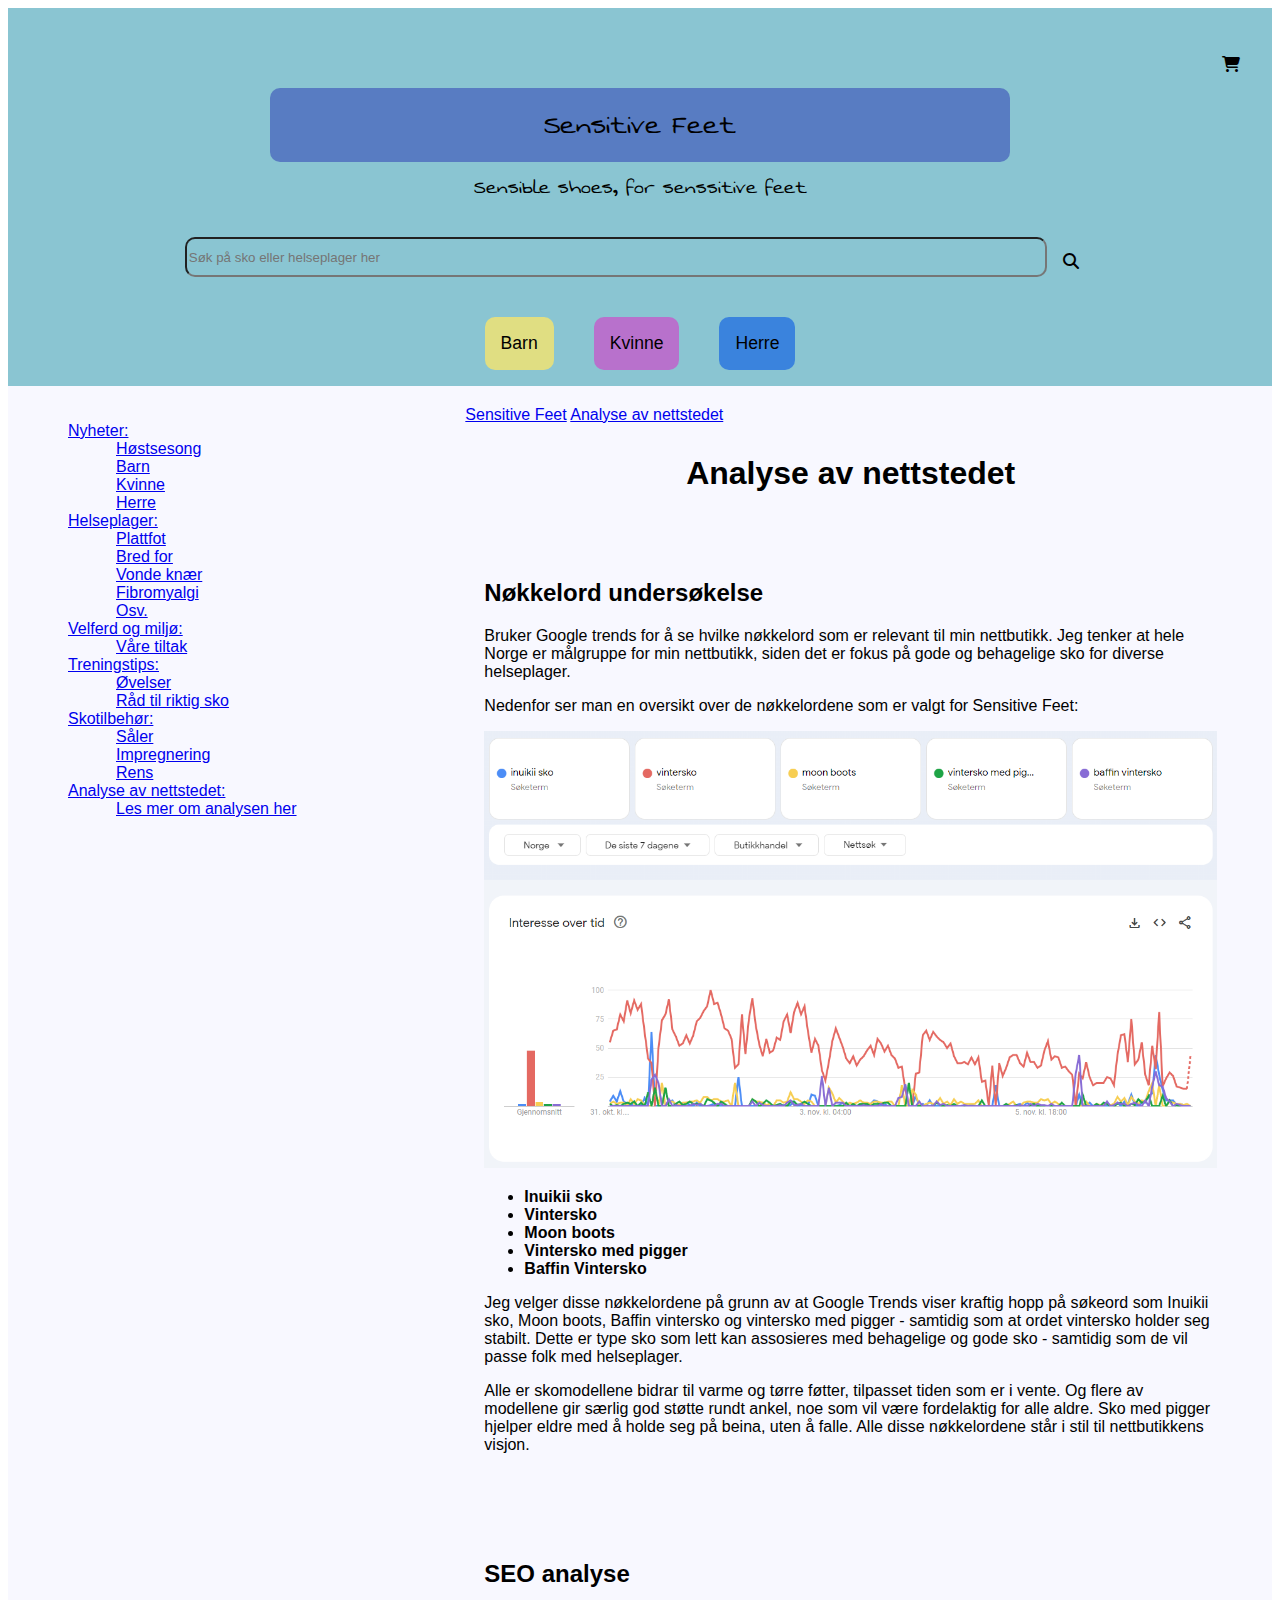
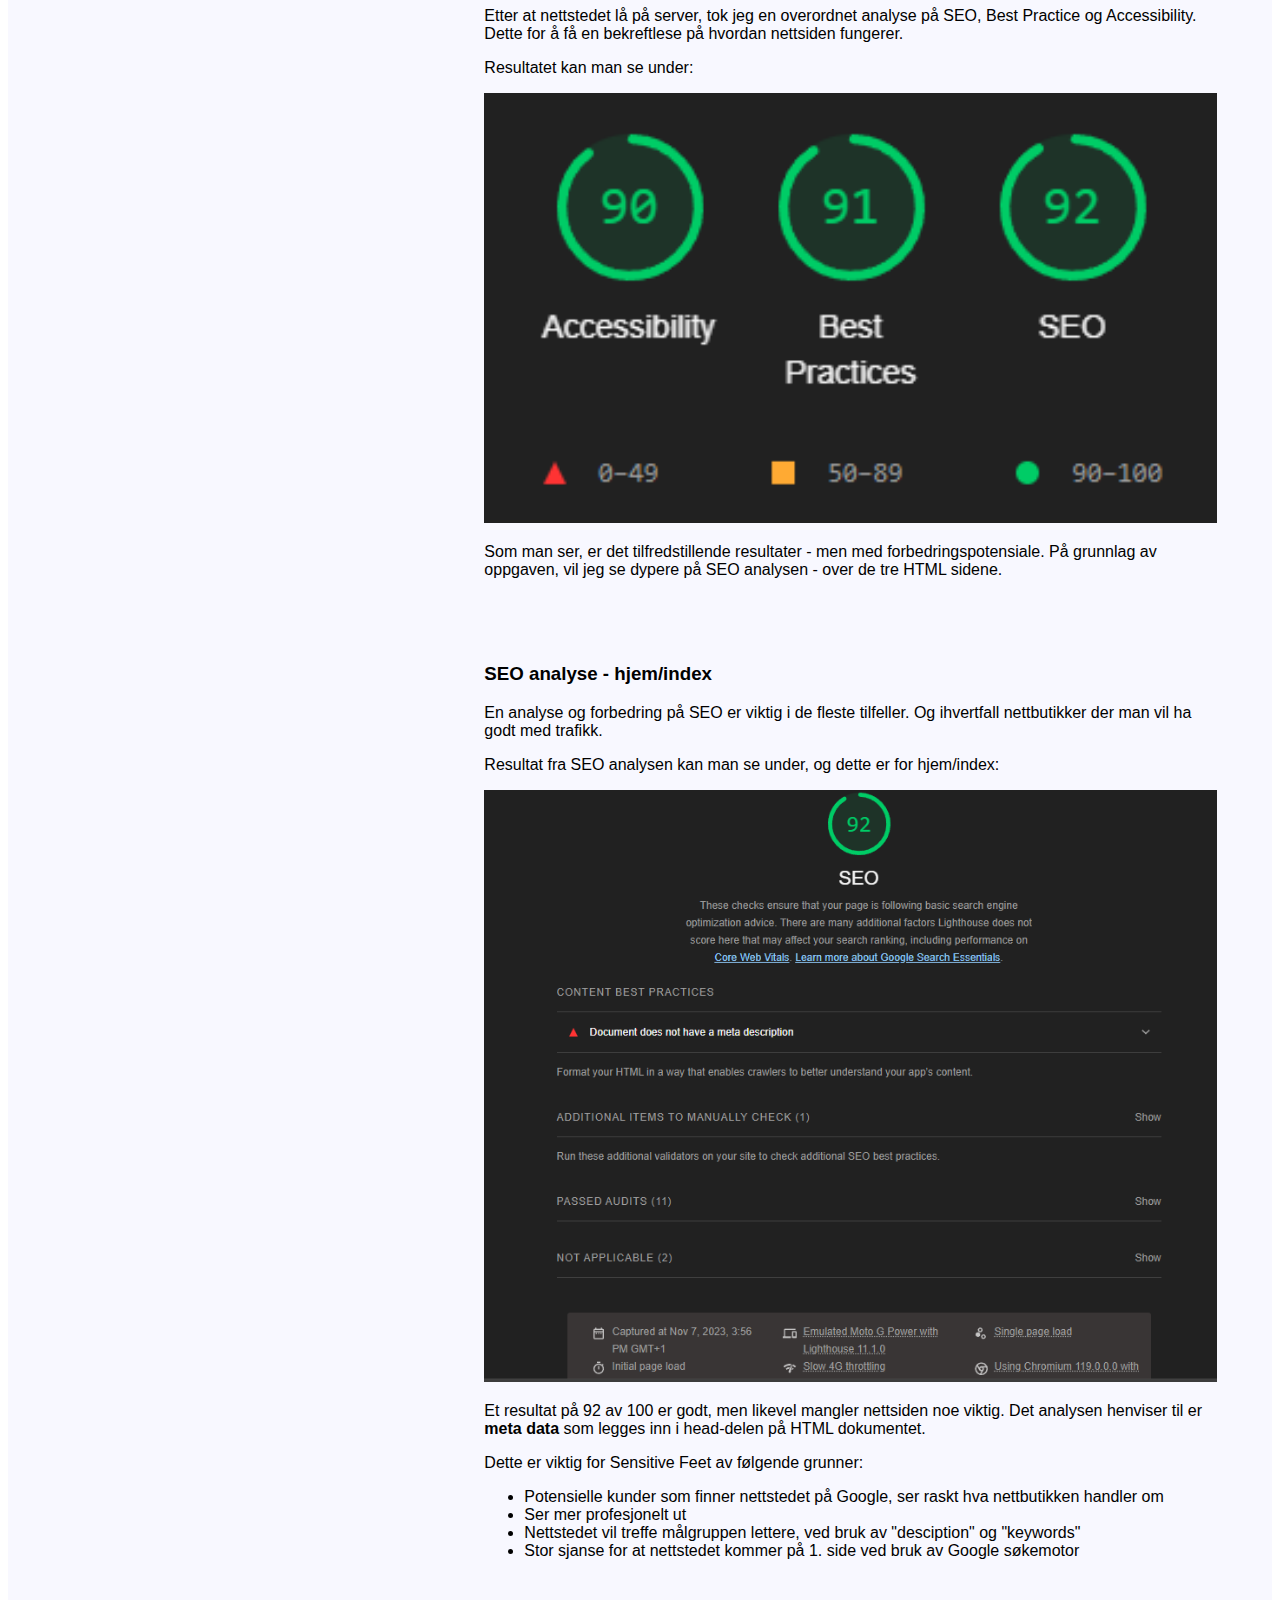
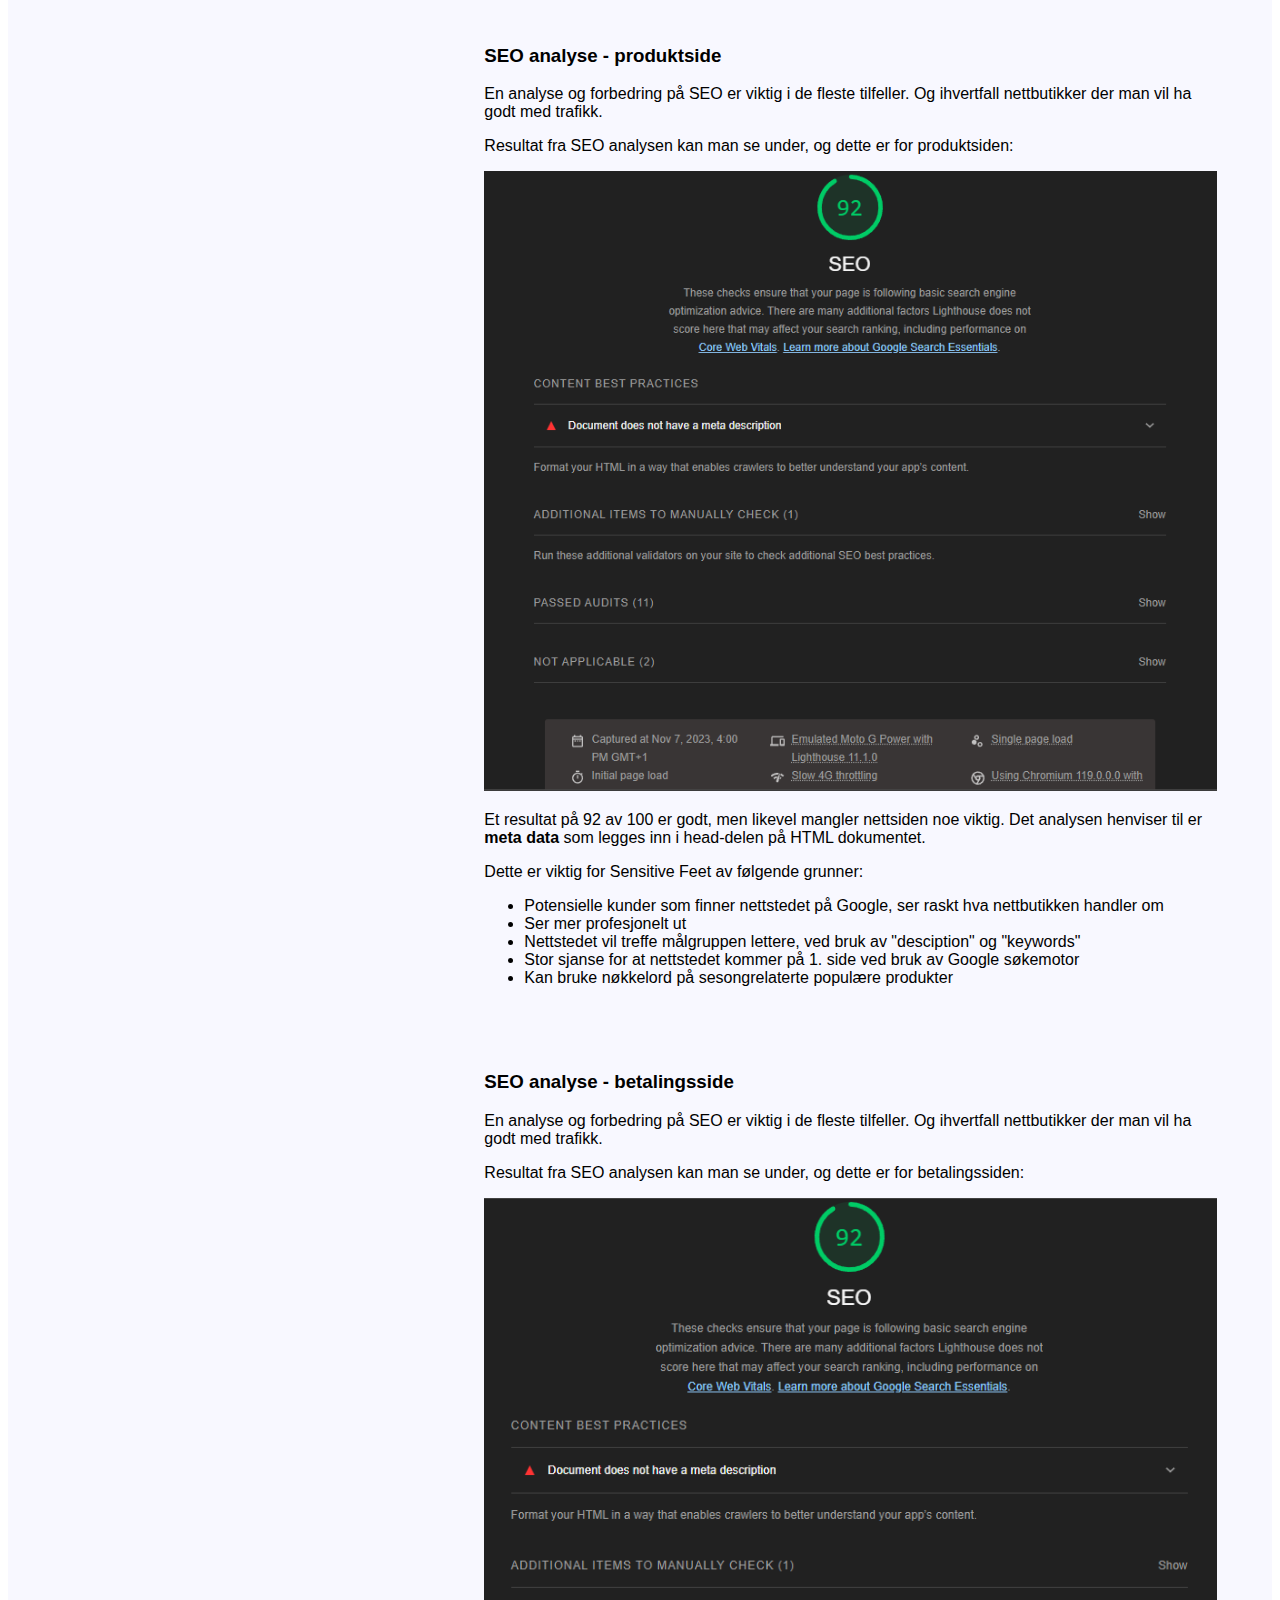
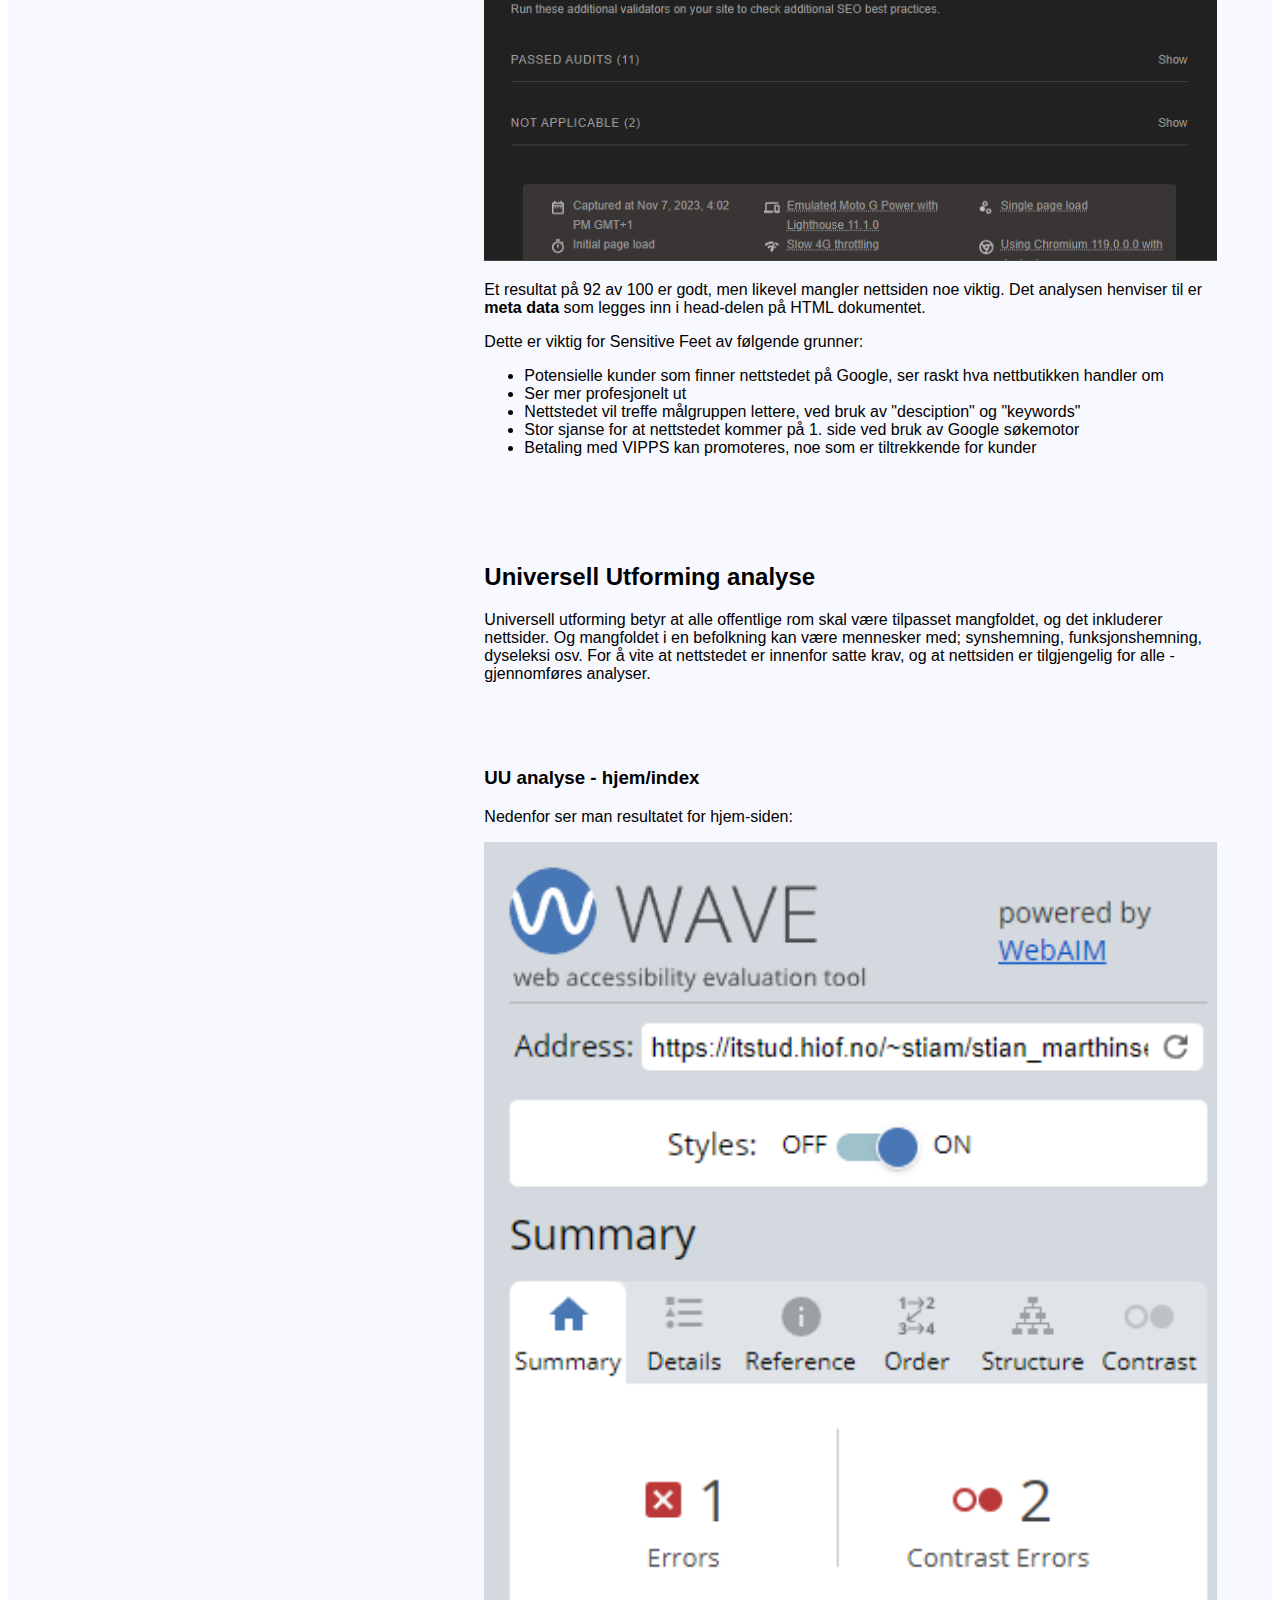
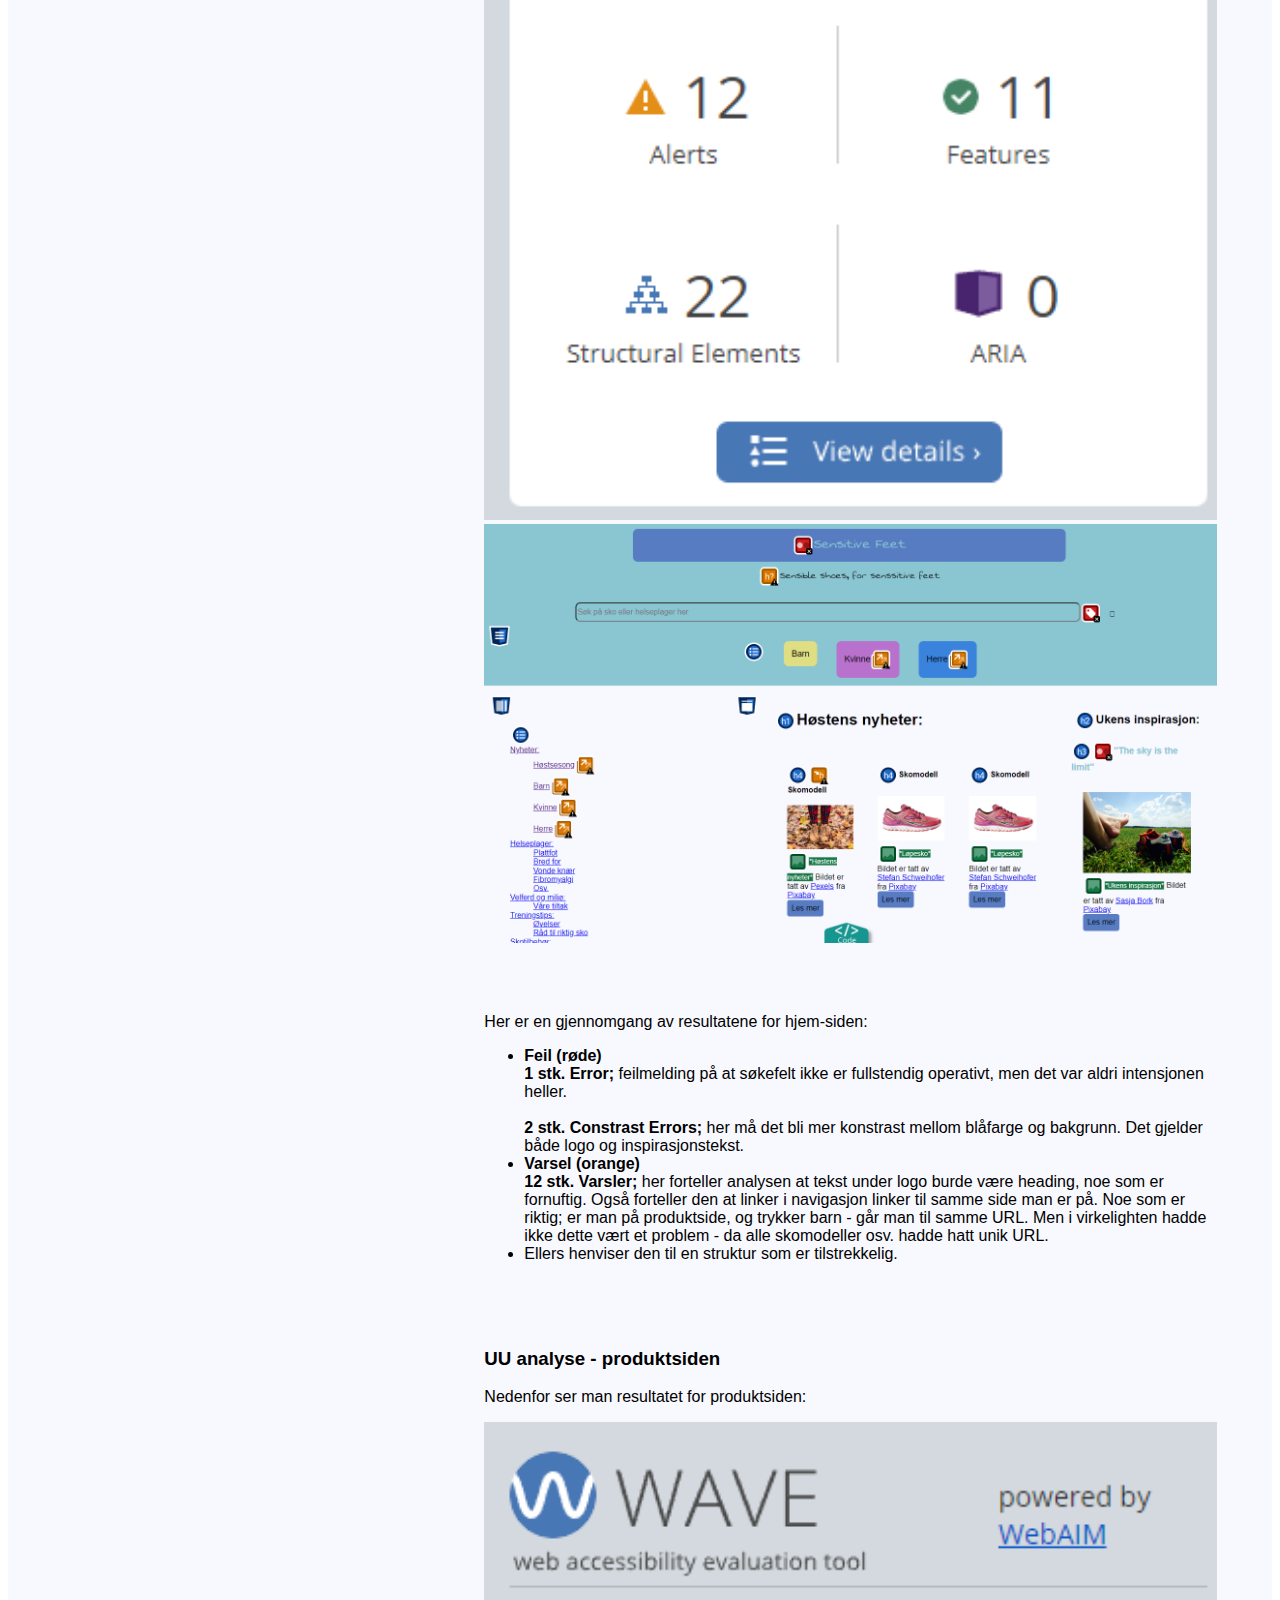
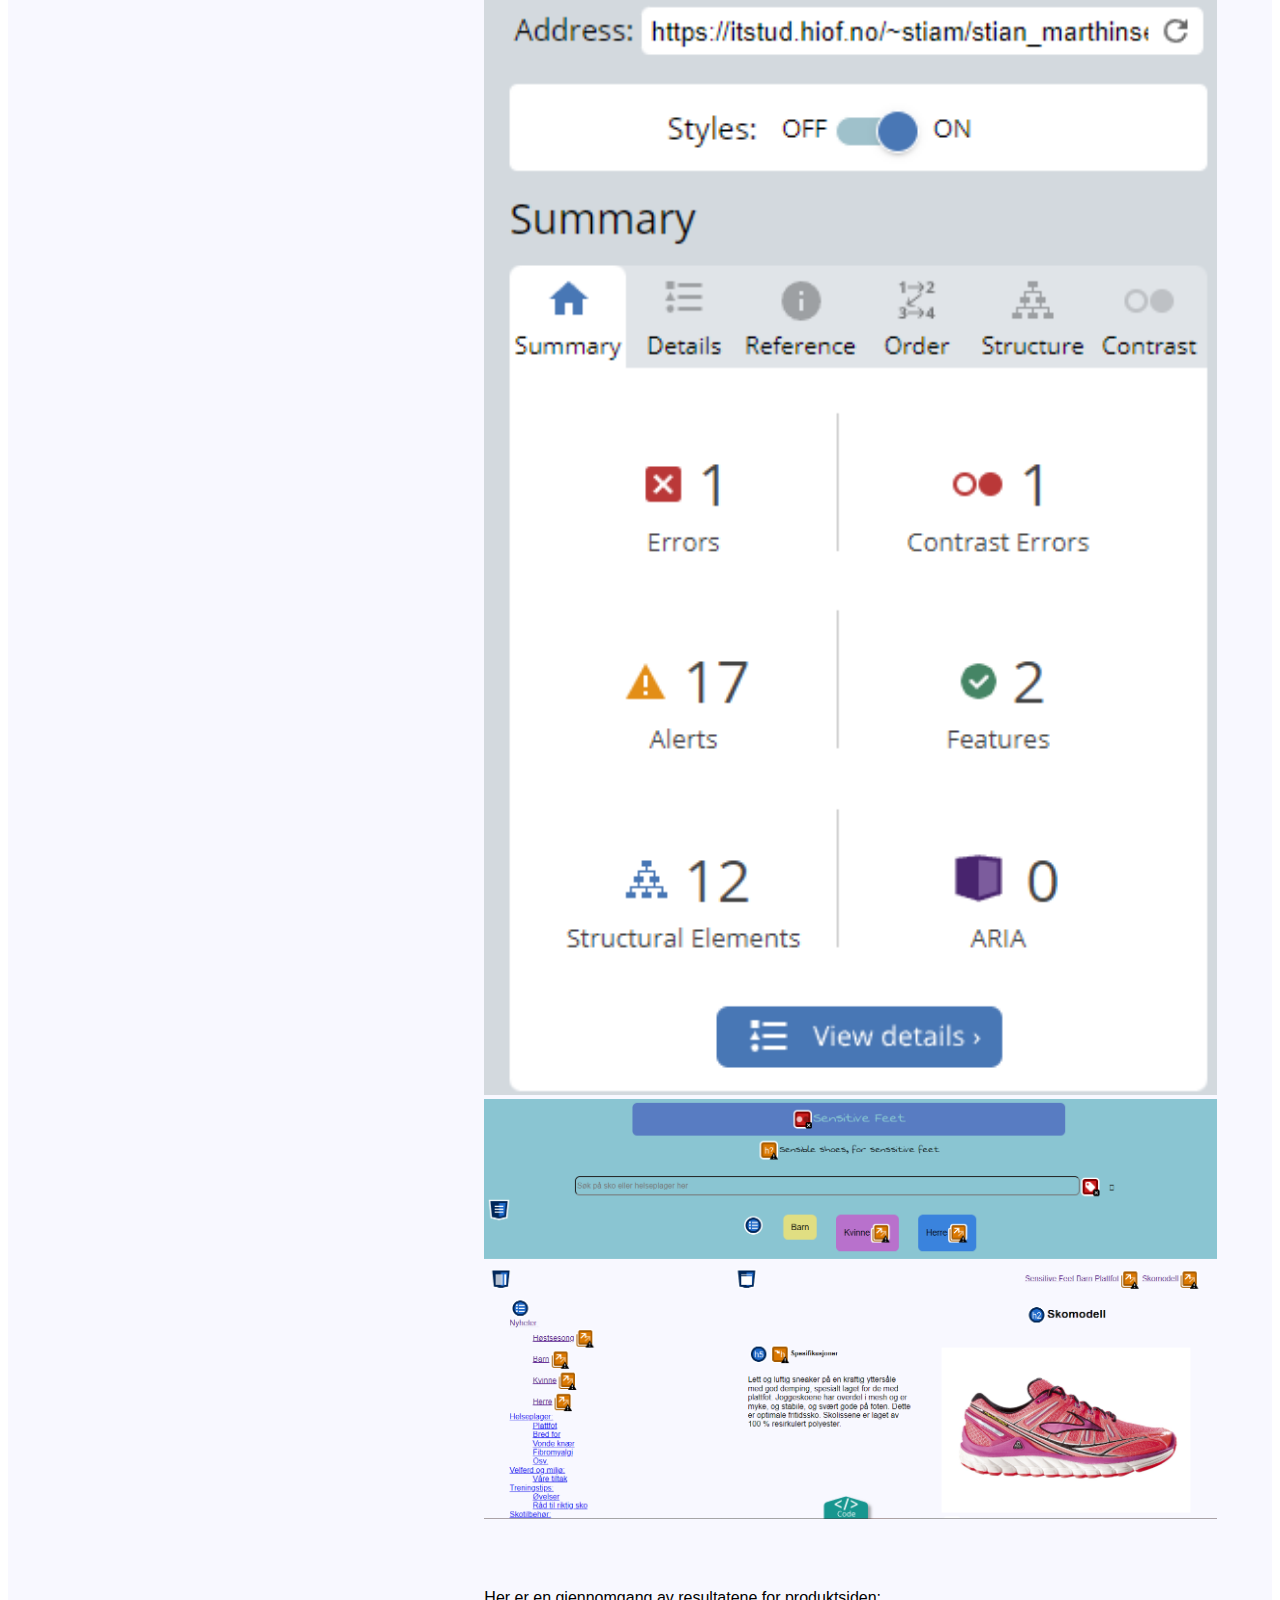
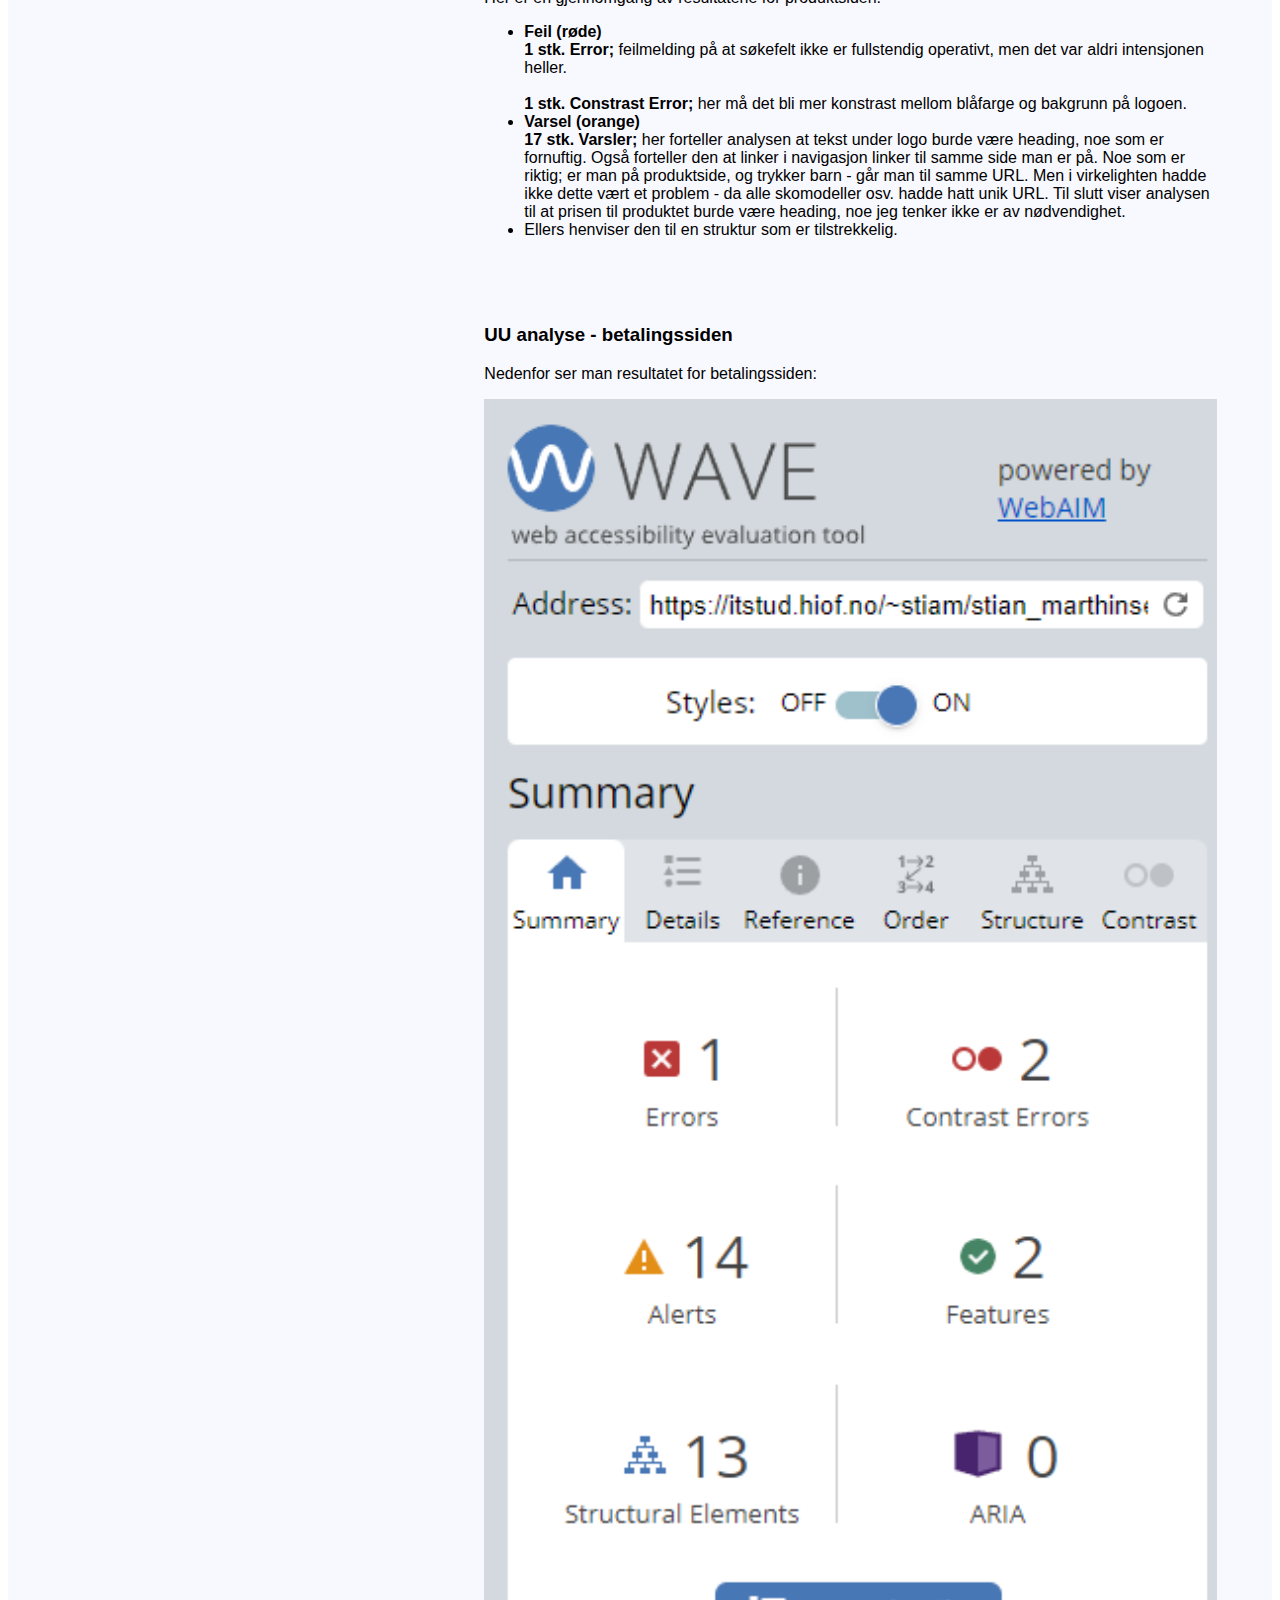
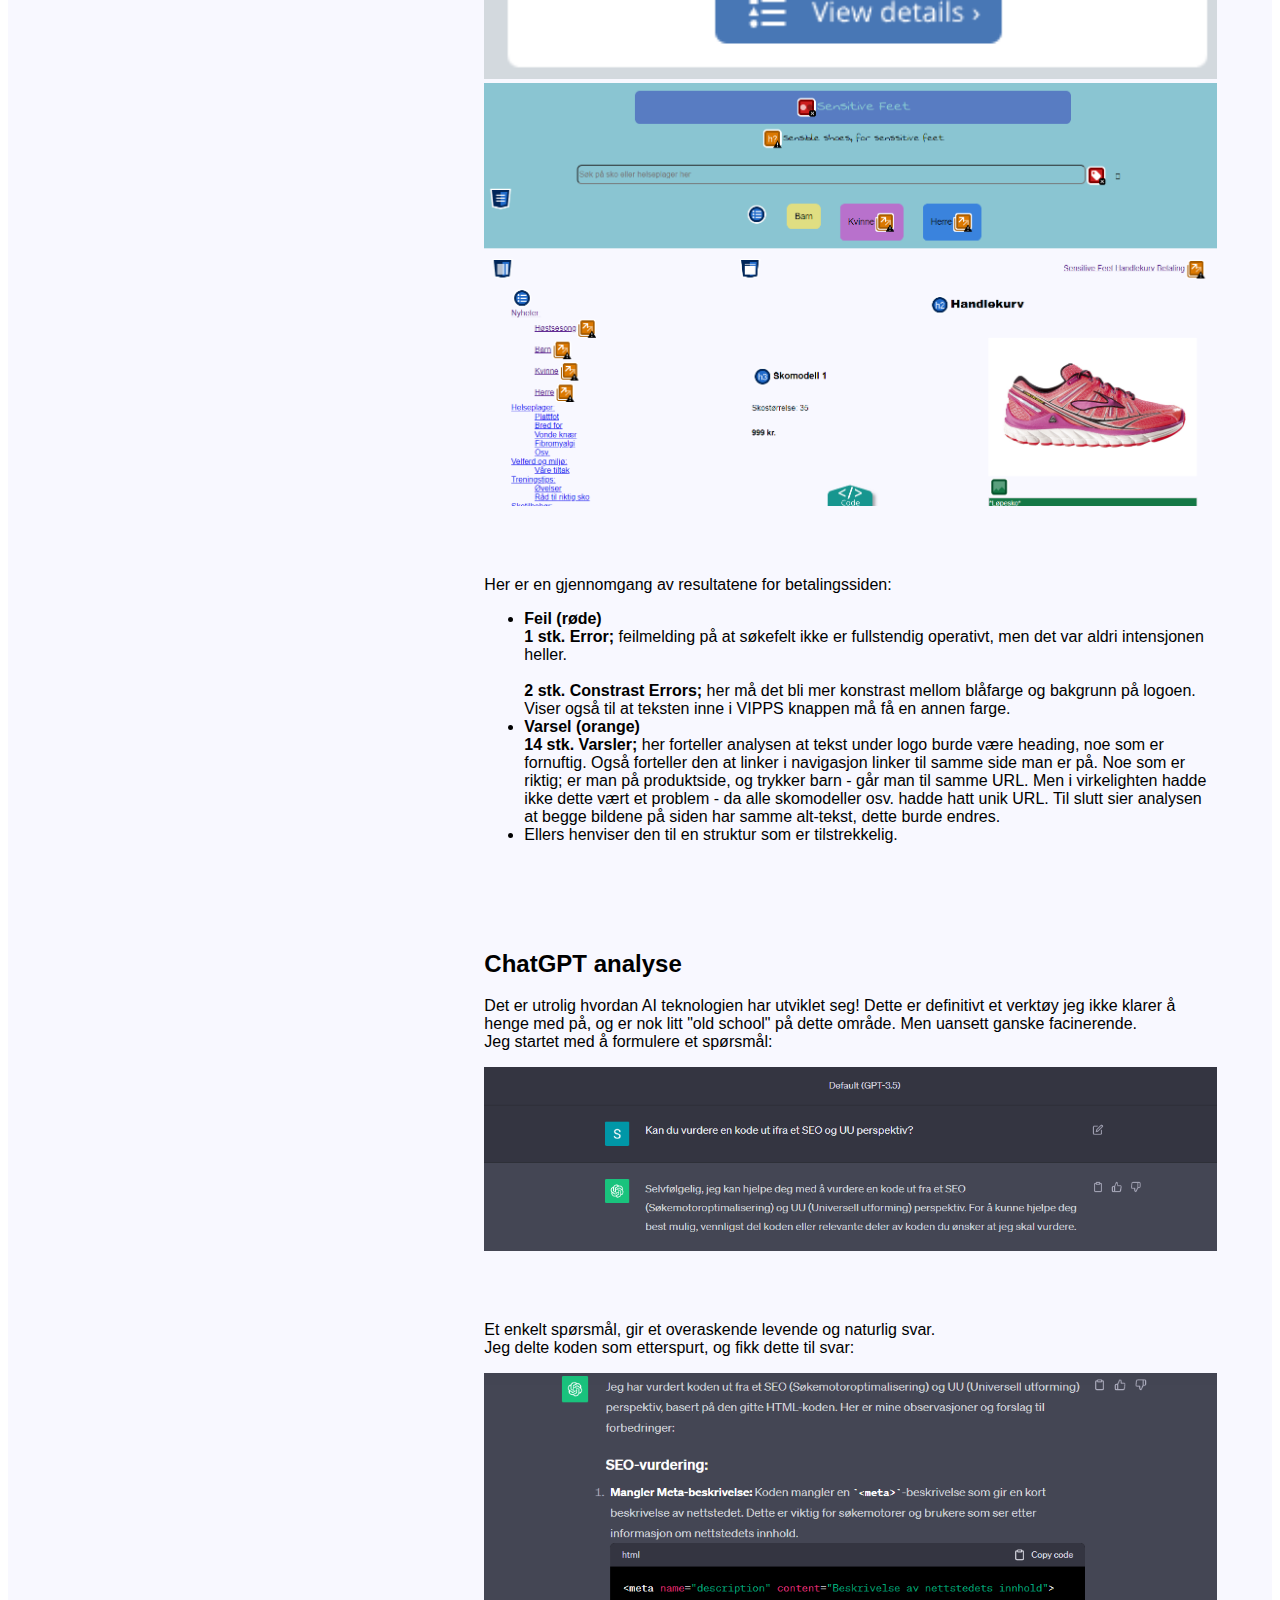
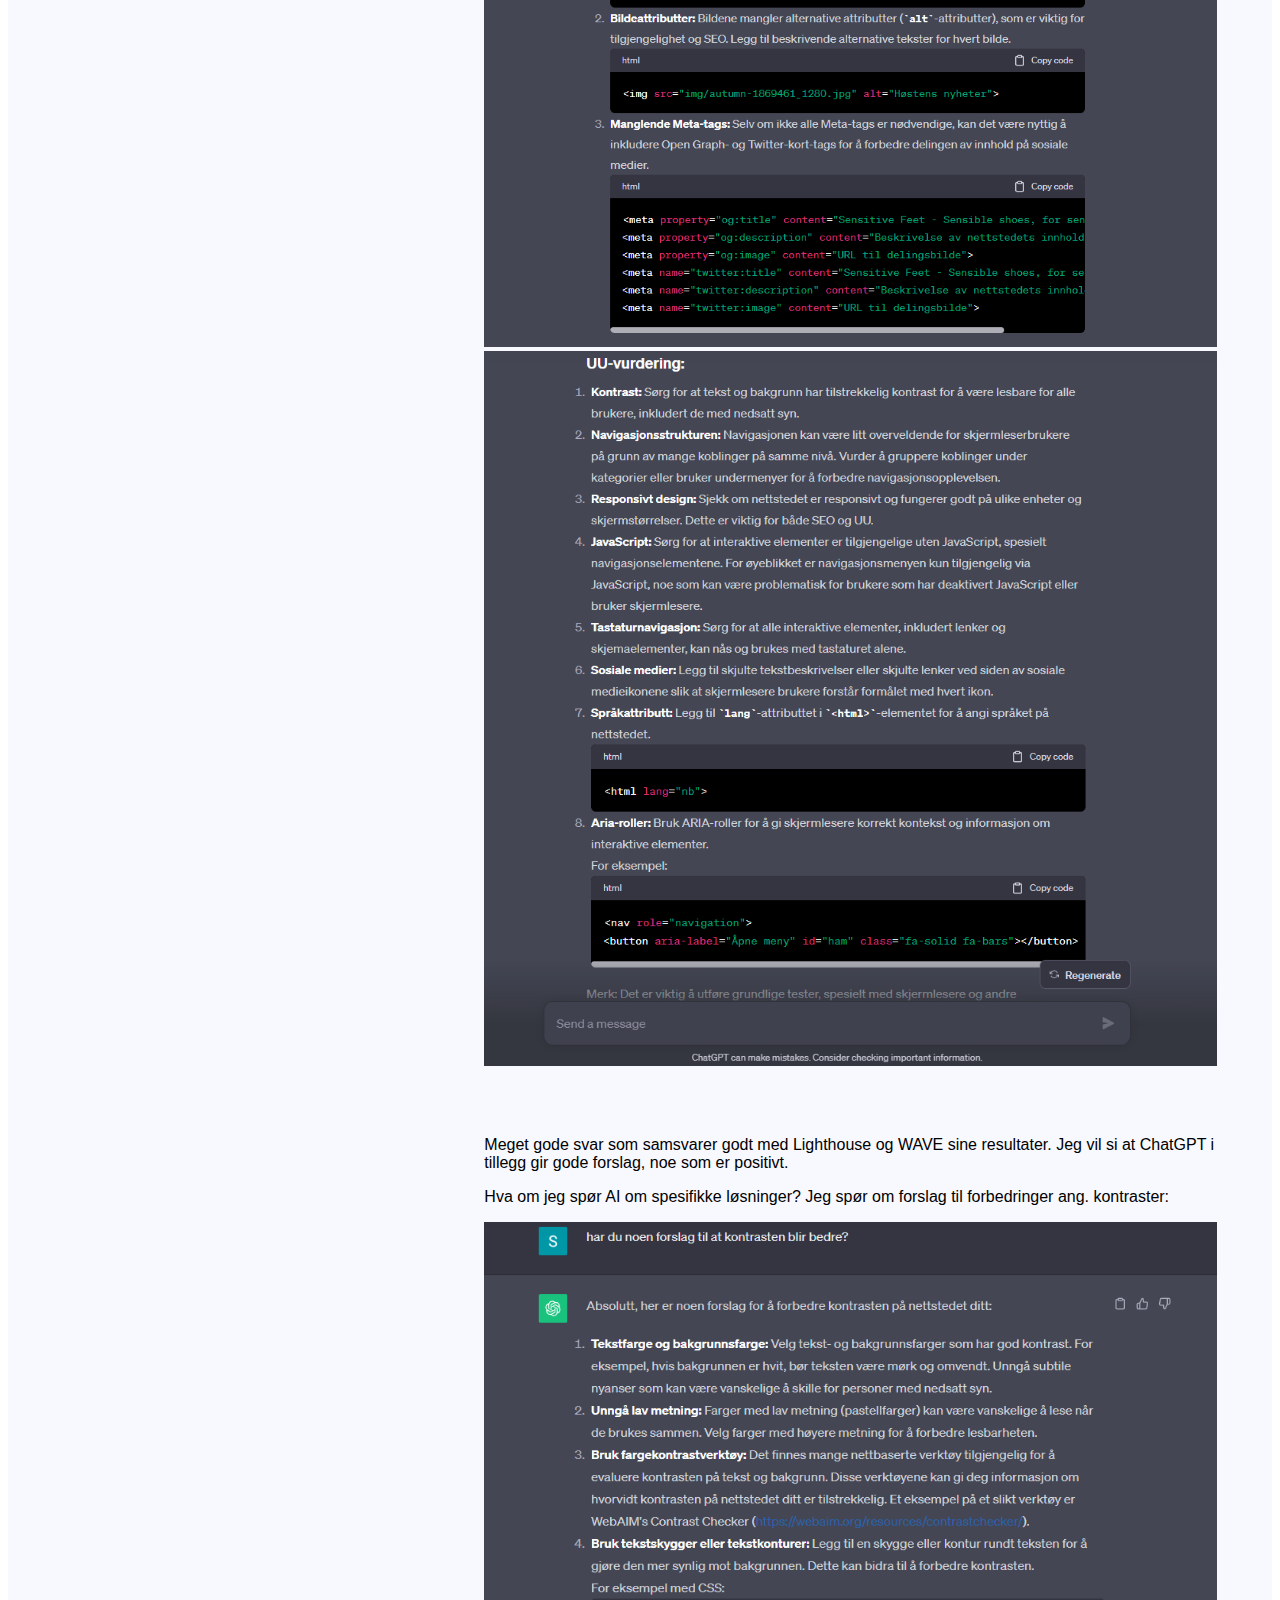
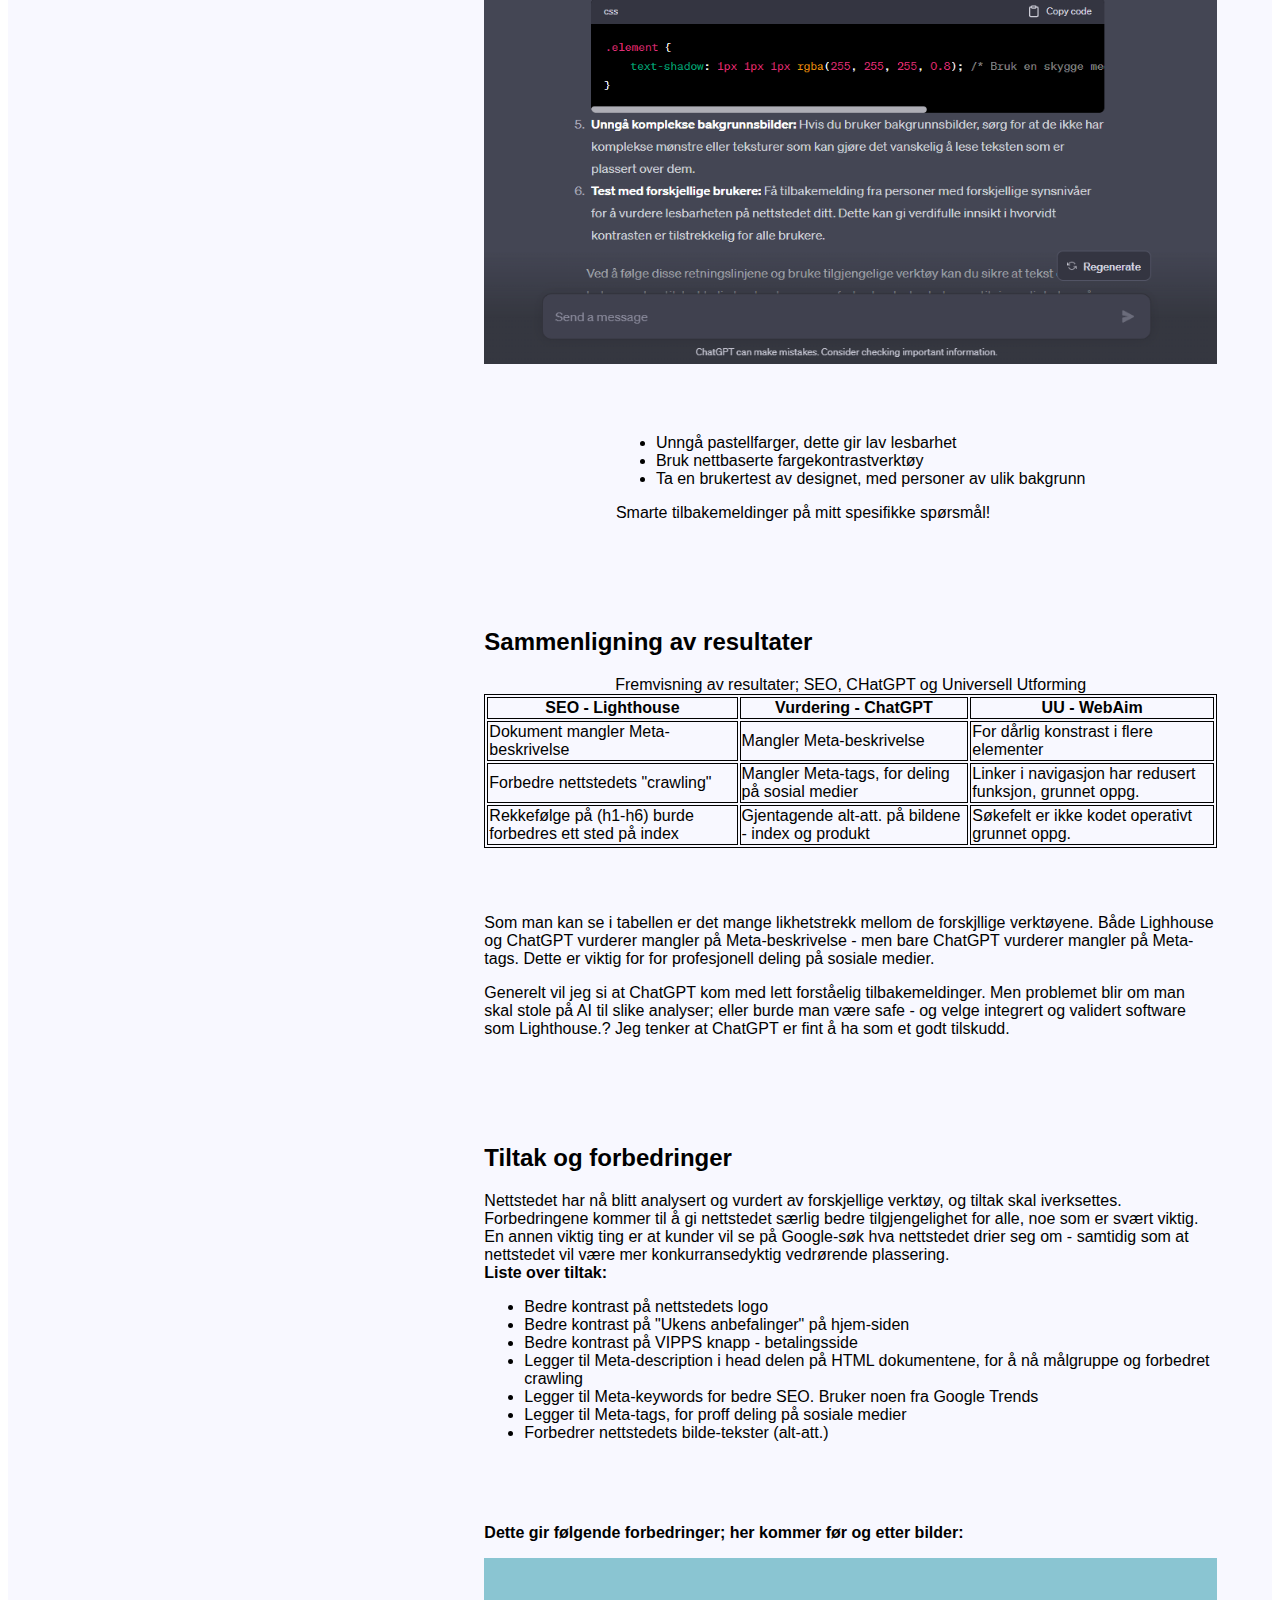
==== commit 24076af8: "Think I'm DONE!" ====
--- a/analyse.html
+++ b/analyse.html
@@ -5,6 +5,11 @@
         <meta name="viewport" content="width=device-width, initial-scale=1.0">
         <meta name="description" content="Gode sko, spesialiserte etter dine behov. Enten du har helseplager, sliter med stødighet - eller bare vil ha gode og behagelige sko.">
         <meta name="keywords" content="Sko, helseplager, spesialsko, vintersko, tursko, Inuikii, Moon, Baffin, boots">
+        <meta property="og:title" content="Sensitive Feet - Analyse av nettstedet">
+        <meta property="og:url" content="https://itstud.hiof.no/~stiam/stian_marthinsen_oblig_4/analyse.html">
+        <meta property="og:image" content="https://itstud.hiof.no/~stiam/stian_marthinsen_oblig_4/img/oblig_4/oversikt_s%C3%B8keord_v2.png">
+        <meta property="og:type" content="nettsted.analyse">
+        <meta property="og:descripton" content="Sjekk ut om dette nettstedet er oppdatert etter dagens krav">
         <link rel="stylesheet" href="https://necolas.github.io/normalize.css/8.0.1/normalize.css" type="text/css">
         <link href="assets/fonts/css/fontawesome.css" rel="stylesheet">
         <link href="assets/fonts/css/brands.css" rel="stylesheet">
@@ -16,6 +21,7 @@
     <body>
         <div id="grid-container">
         <header>
+            <a href="#content" class="skip">Skip to content</a>
             <div>
                 <span>
                     <i class="fa-solid fa-cart-shopping"></i>
@@ -67,7 +73,7 @@
                     <a href="analyse.html">Analyse av nettstedet</a>
                 </span>
             </section>
-            <section>
+            <section id="content">
                 <h1 class="default-flex-5">Analyse av nettstedet</h1>
                 <section class="default-flex-5">
                     <article>
@@ -109,7 +115,8 @@
                         <p>Resultatet kan man se under:</p>
                         <img src="img/oblig_4/Lighthouse_analyse_oversikt.png" alt="Lighthouse_oversikt">
                         <p>
-                            Som man ser, er det tilfredstillende resultater - men med forbedringspotensiale. 
+                            Som man ser, er det tilfredstillende resultater - men med forbedringspotensiale. På grunnlag av oppgaven,
+                            vil jeg se dypere på SEO analysen - over de tre HTML sidene. 
                         </p>
                     </article>
                     <article>
@@ -300,10 +307,11 @@
                     <article>
                         <h2>Sammenligning av resultater</h2>
                         <table>
+                            <caption>Fremvisning av resultater; SEO, CHatGPT og Universell Utforming</caption>
                             <tr>
-                                <th>SEO - Lighthouse</th>
-                                <th>Vurdering - ChatGPT</th>
-                                <th>UU - WebAim</th>
+                                <th scope="col">SEO - Lighthouse</th>
+                                <th scope="col">Vurdering - ChatGPT</th>
+                                <th scope="col">UU - WebAim</th>
                             </tr>
                             <tr>
                                 <td>Dokument mangler Meta-beskrivelse</td>
@@ -422,7 +430,7 @@
                     <article>
                         <p><strong>ARIA-attributter:</strong></p>
                         <p>
-                            Har lagt inn over 10 stk. Aria-attributter på nettsidene. Har beskrevet navigasjon, sko etter kjønn i 
+                            Har lagt inn over 10 stk. Aria-attributter på nettsidene, samt flere roles. Har beskrevet navigasjon, sko etter kjønn i 
                             header, aside seksjonen, AI anbefalinger, Kundeservice i footer, seksjon for skomodeller på index-side - 
                             samt at Ukens Inspirasjon fikk mer beskrivelse. Alt dette vil hjelpe en bruker med skjermleser, uten 
                             at det kommer synlig ut på nettstedet. 
@@ -476,7 +484,36 @@
                 <section class="default-flex-5">
                     <article>
                         <h2>Meta og SOME</h2>
-
+                        <p>
+                            Har fått lagt til Open Graph metadata på alle HTML, som er spesialisert til hver nettside. Et eksempel er index siden 
+                            der jeg lagde Open-Graph data for høst/vinter sko-nyheter - for annonse på Facebook og Instagram. 
+                            <br>Koden ser slik ut:<br> 
+                        </p>
+                        <img src="img/oblig_4/meta_og.png" alt="kode">
+                    </article>
+                    <article>
+                        <p>
+                            Jeg fornyet alle HTML sidene på serveren, og tok en test for å sjekke hvordan Facebook post/annonsen 
+                            ville se ut. Kjørte index-nettsiden igjennom "Meta for Developers" sin debugger (koblet på min egen Facebook), men fikk en 
+                            "403 Forbidden" varsel på dette. Trolig er student-serveren ikke åpen for dette. 
+                        </p>
+                        <img src="img/oblig_4/meta_debugger.png" alt="facebook_post_feil">
+                    </article>
+                    <article>
+                        <p>
+                            Avslutningsvis er jeg fornøyd med hvordan Analysen på nettstedet har utviklet seg. Nettstedet har fått mange 
+                            forbedringer, som inkluderer:
+                        </p>
+                        <ul>
+                            <li>Beskrivelse av nettstedet - på Google-søk</li>
+                            <li>Optimalisert SEO og gjeldene populære søkeord - integrert i koden</li>
+                            <li>Microdata som gir god informasjon på produkt-siden</li>
+                            <li>Stor forbedring med tanke på Universell Utforming / Tilgjengelighet</li>
+                            <li>Fikset store kontrast utfordringer, når det gjelder farge designet</li>
+                            <li>Fikset det aller meste som ChatGPT foreslo. Skulle vise seg at AI gjør gode vurderinger</li>
+                            <li>Metadata på hvert enkelt HTML side, tilpasset etter type og sesongbasert</li>
+                            <li>Nettstedet er optimalisert etter mobile-first prinsippet</li>
+                        </ul>
                     </article>
                 </section>
             </section>
--- a/css/style.css
+++ b/css/style.css
@@ -30,6 +30,26 @@
     margin: 1rem 0 0 0;
 }
 
+.skip {
+    position: absolute;
+    top: -1000px;
+    left: -1000px;
+    height: 1px;
+    width: 1px;
+    text-align: left;
+    overflow: hidden;
+}
+
+a.skip:active,
+a.skip:focus,
+
+a.skip:hover {
+    left: 0;
+    top: 0;
+    width: auto;
+    height: auto;
+    overflow: visible;
+}
 
 #logo{
     display:flex;
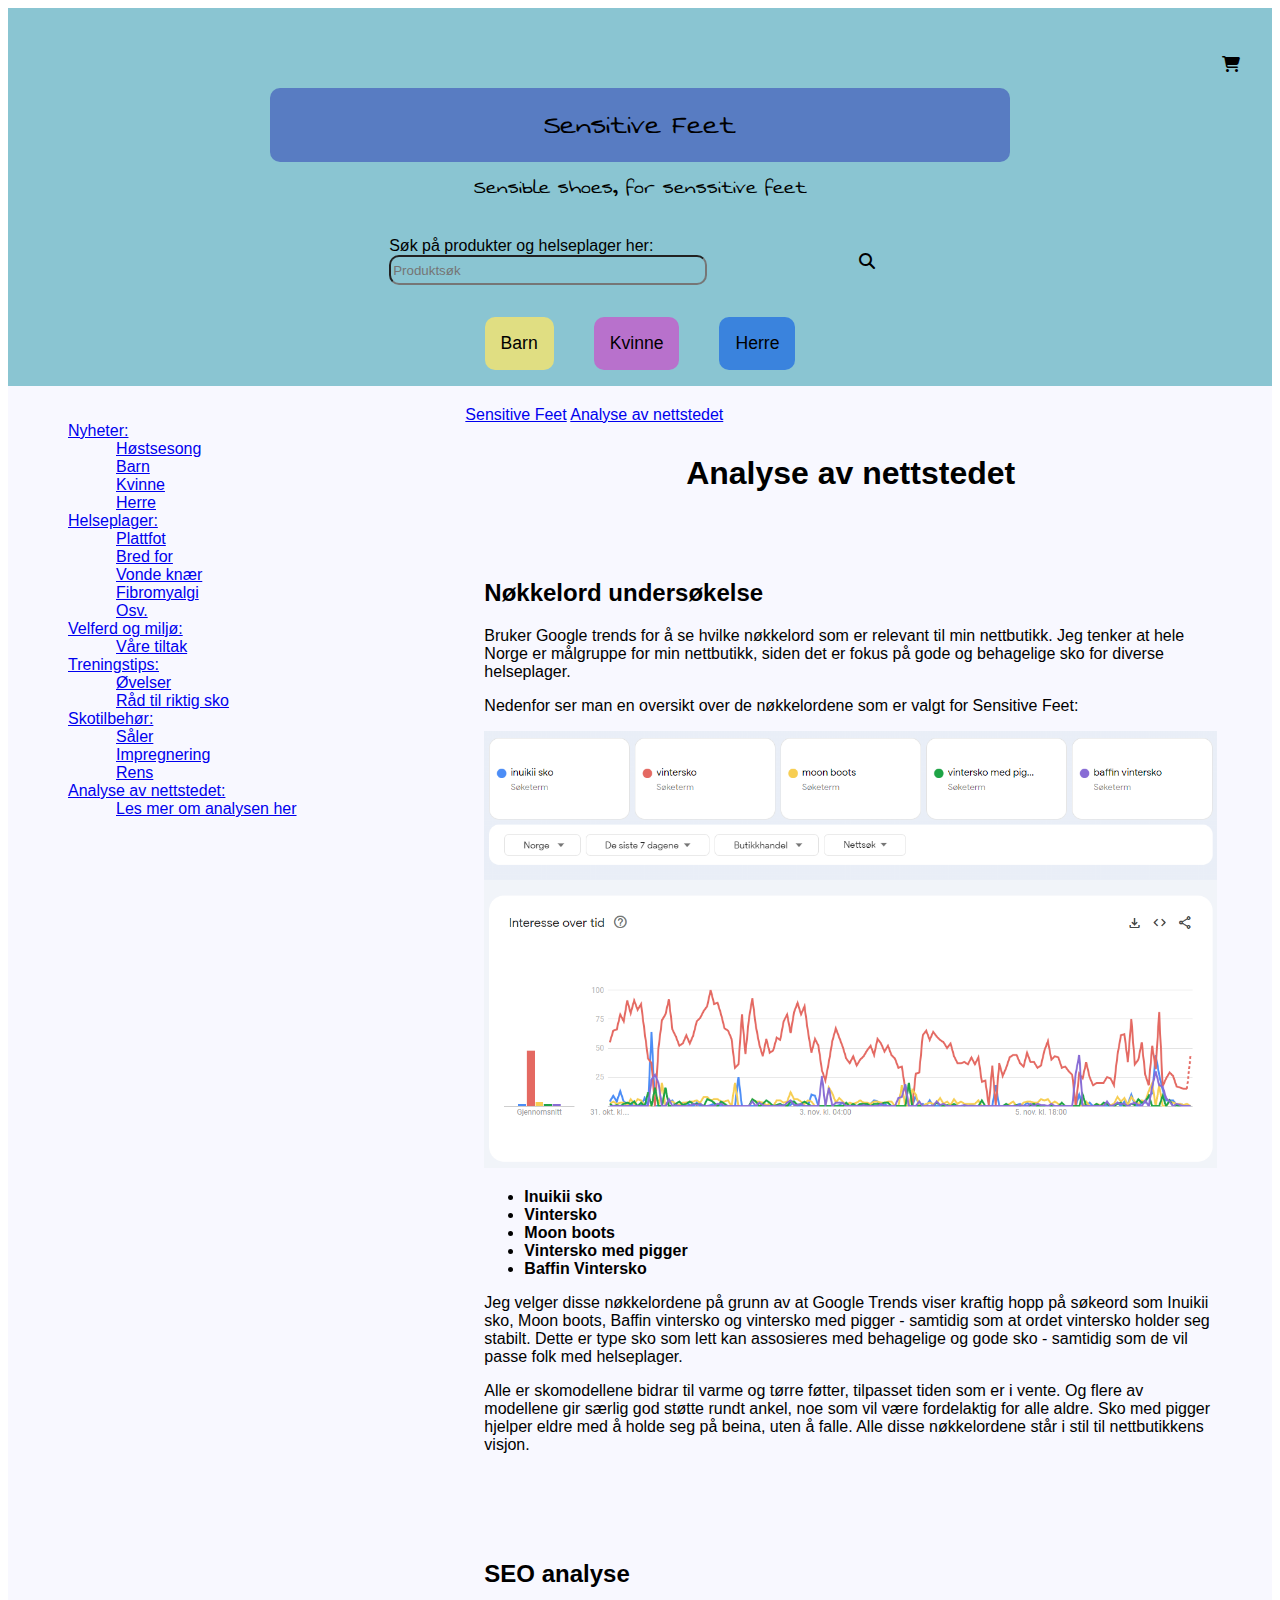
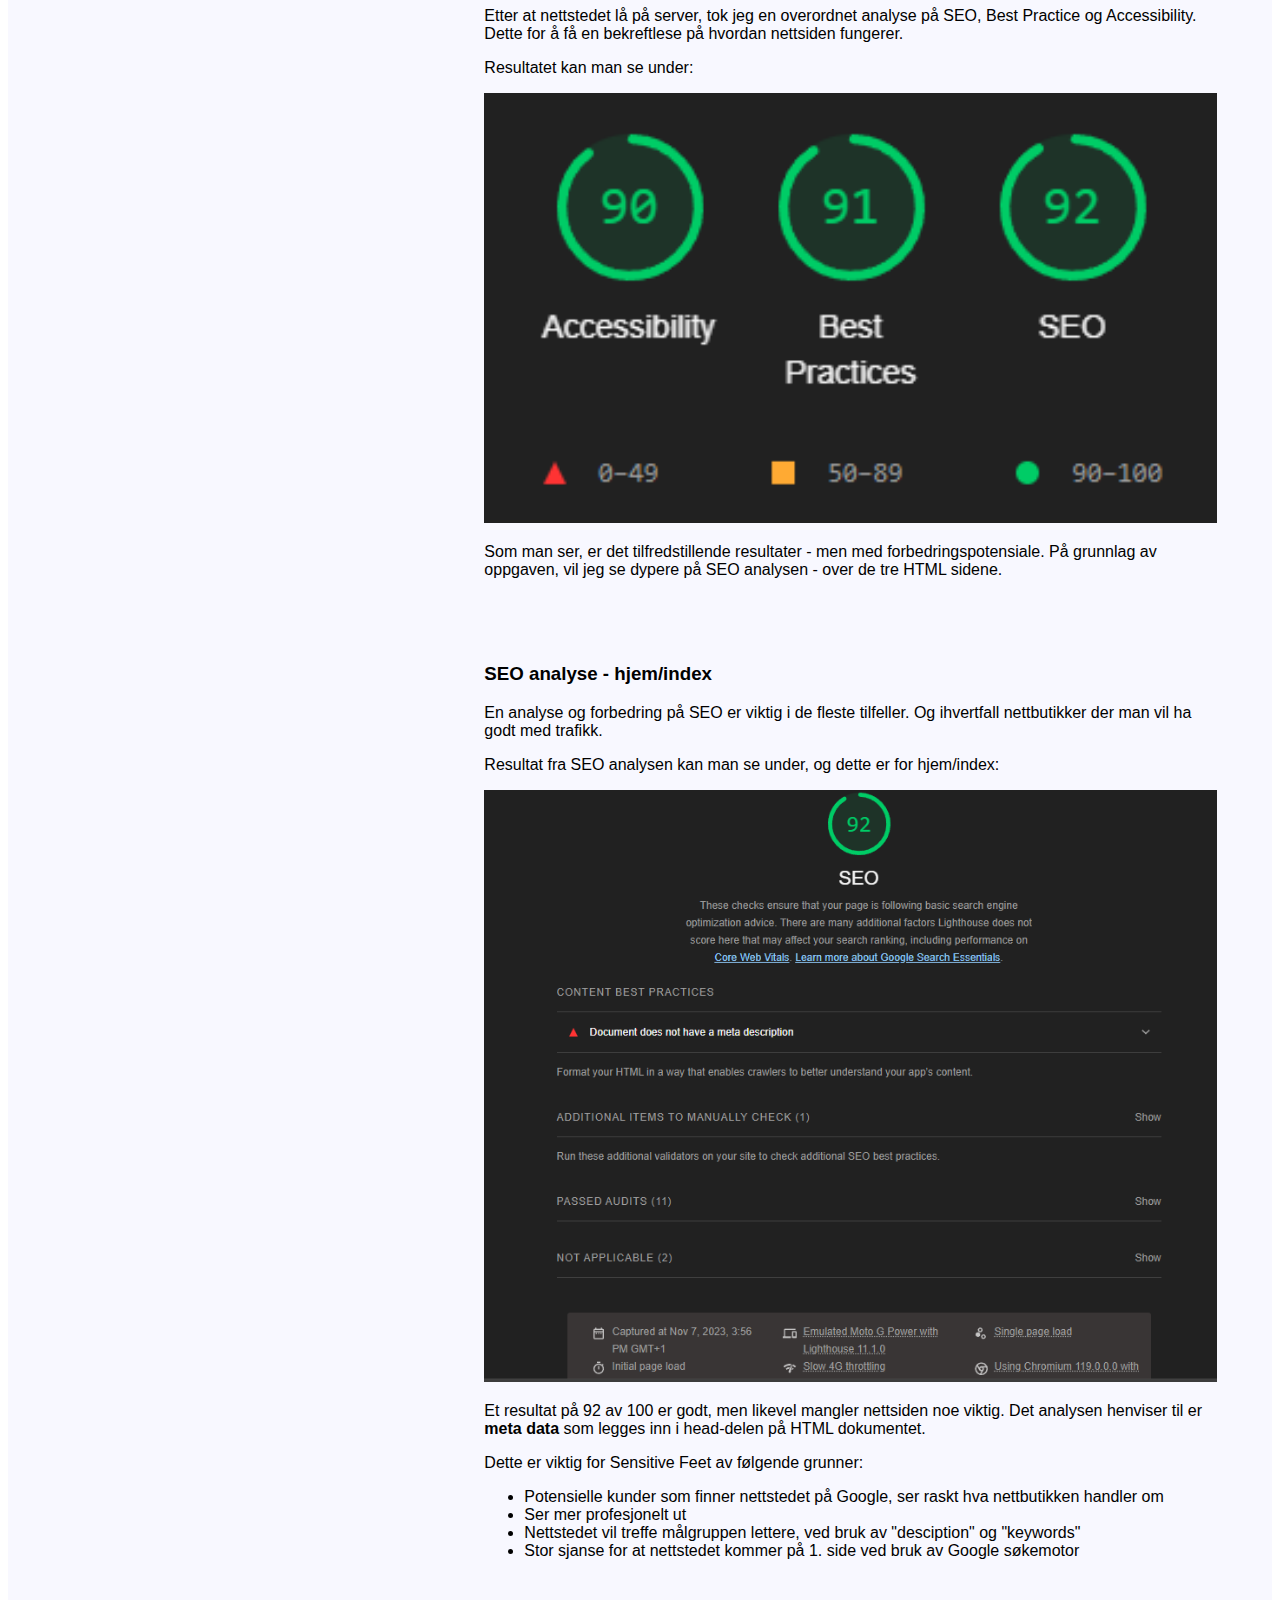
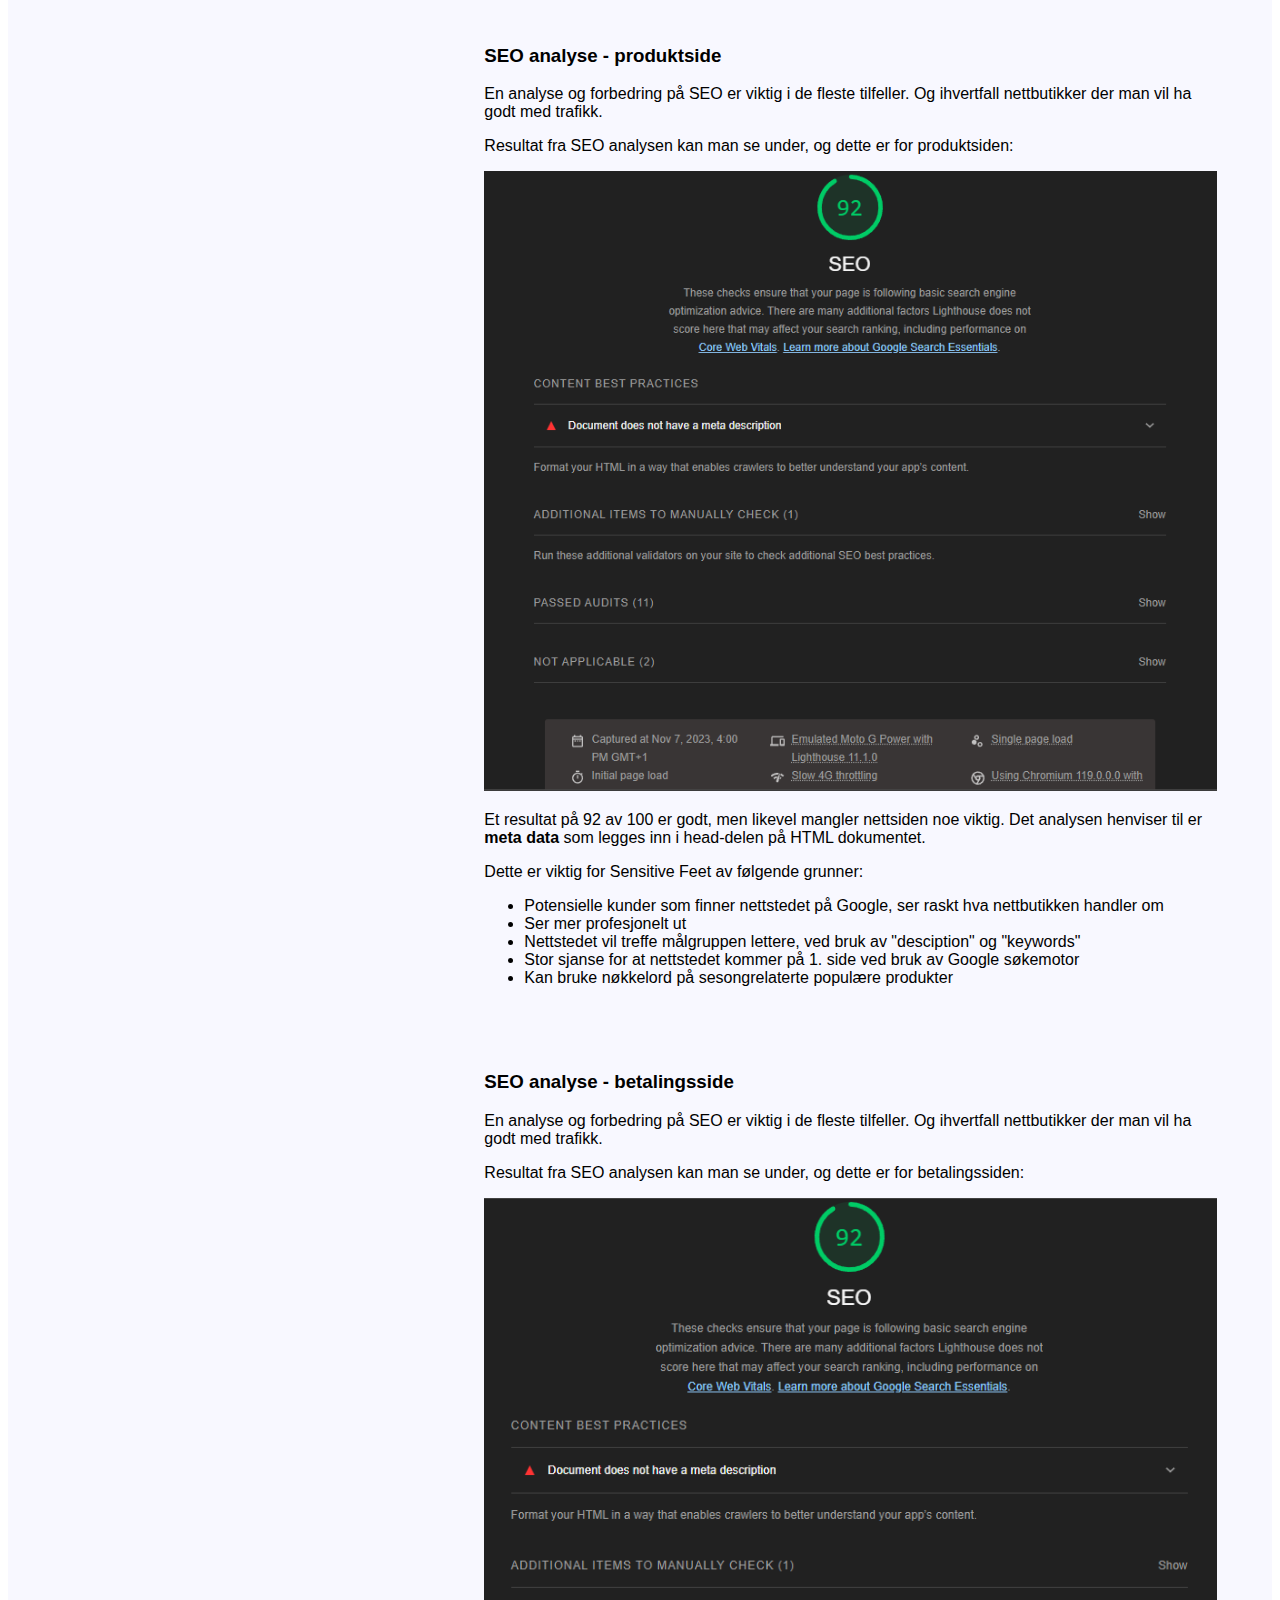
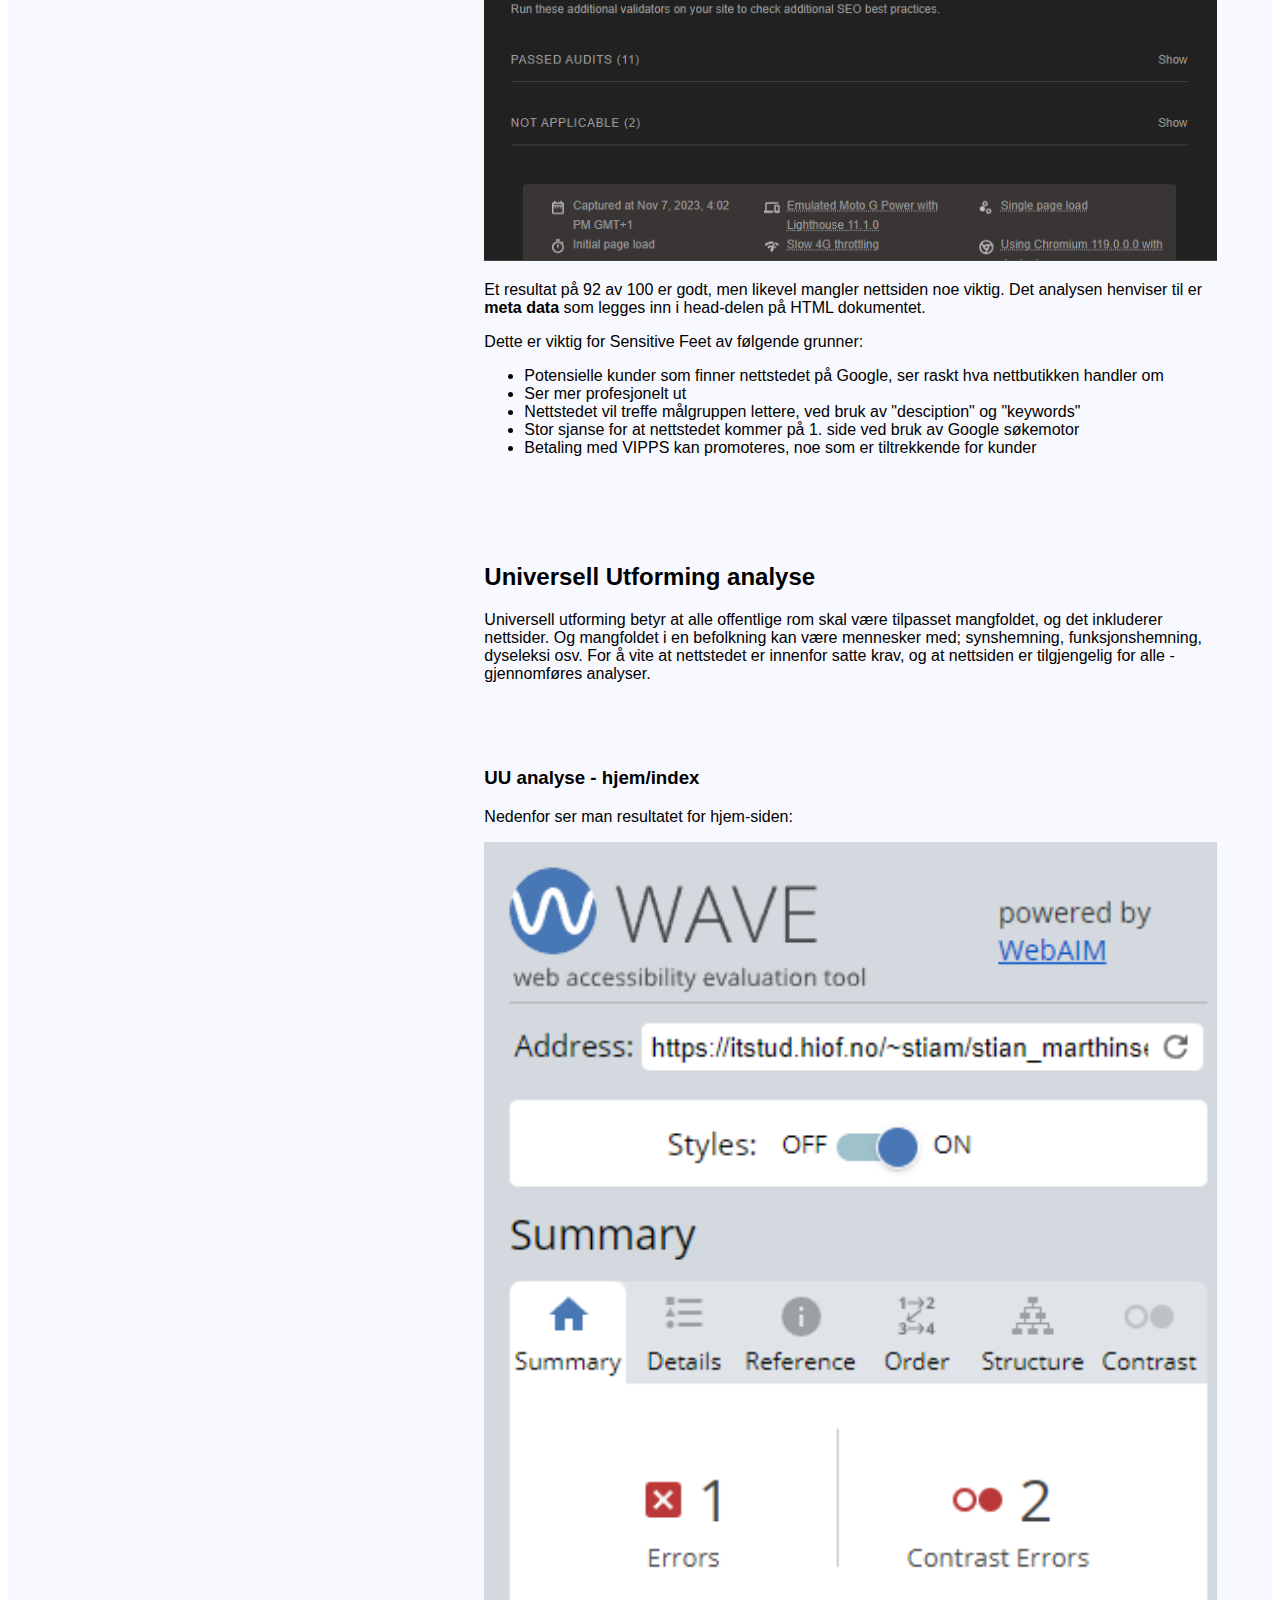
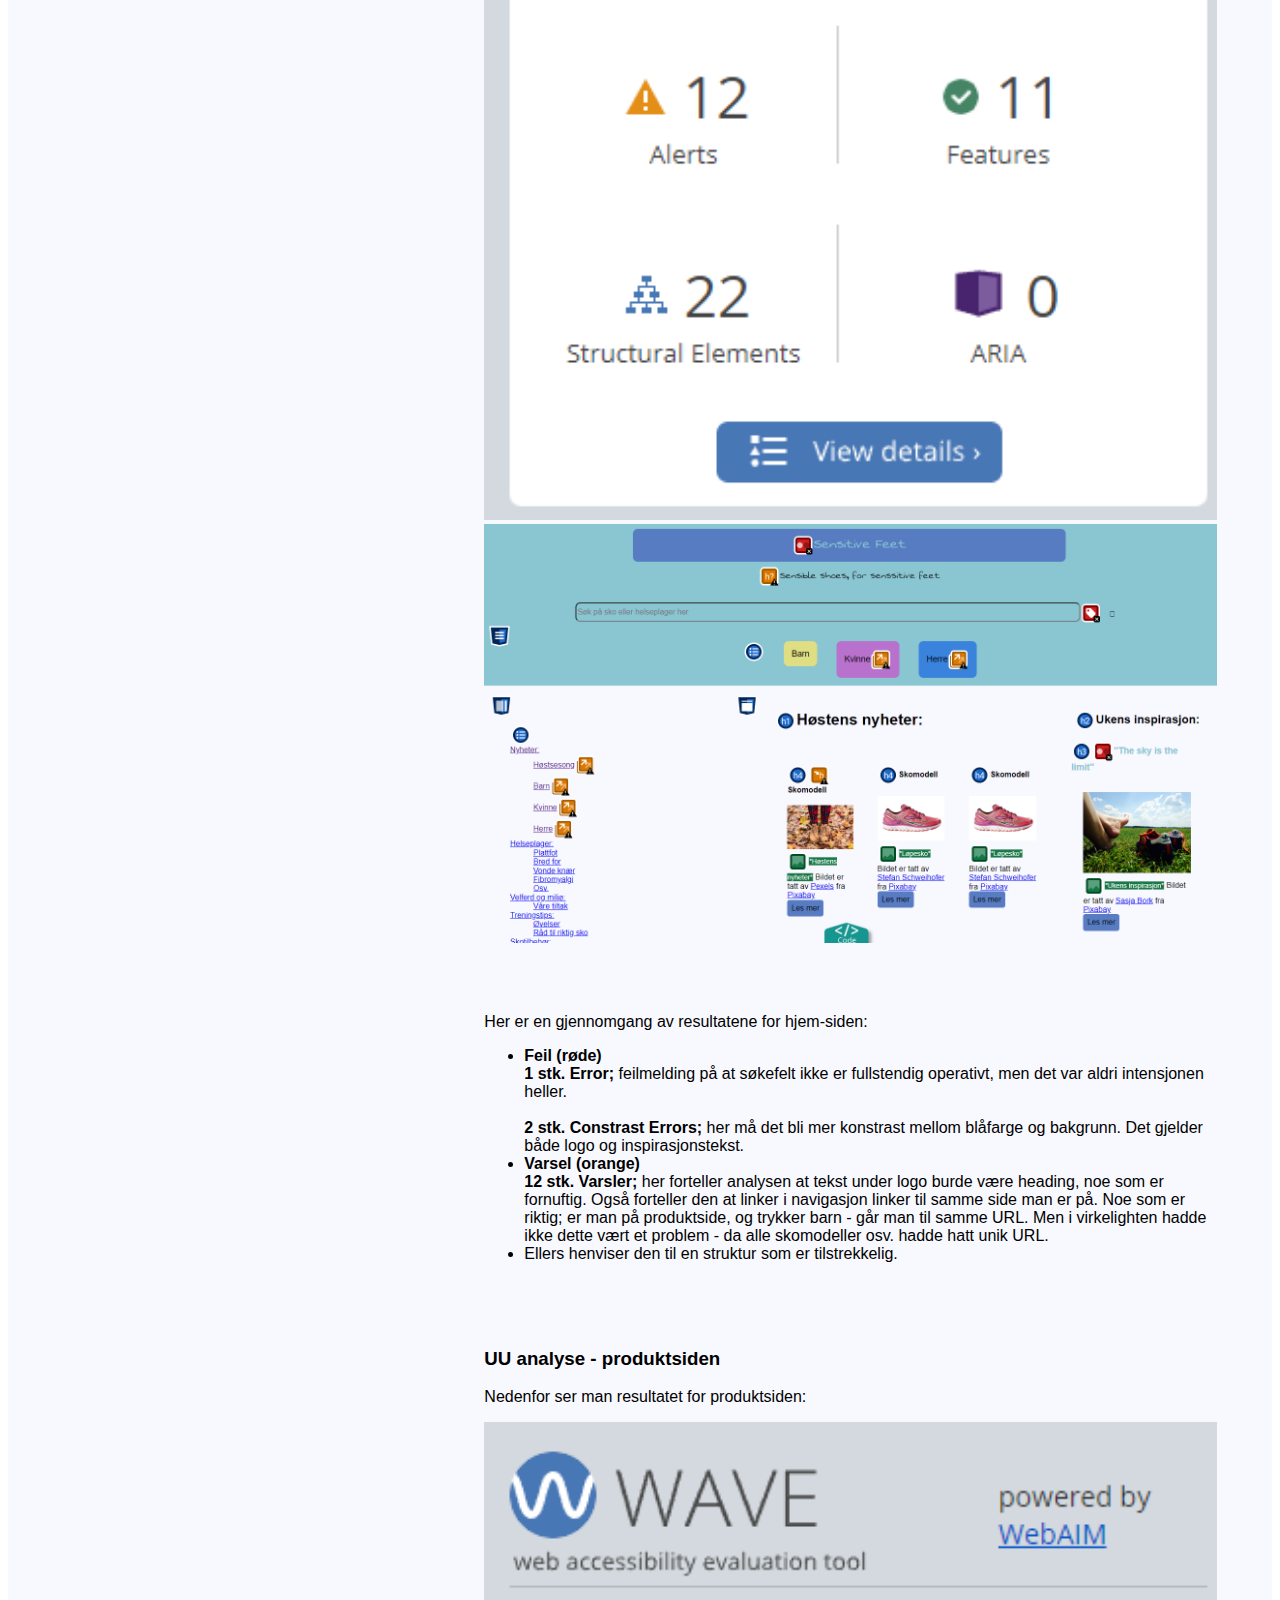
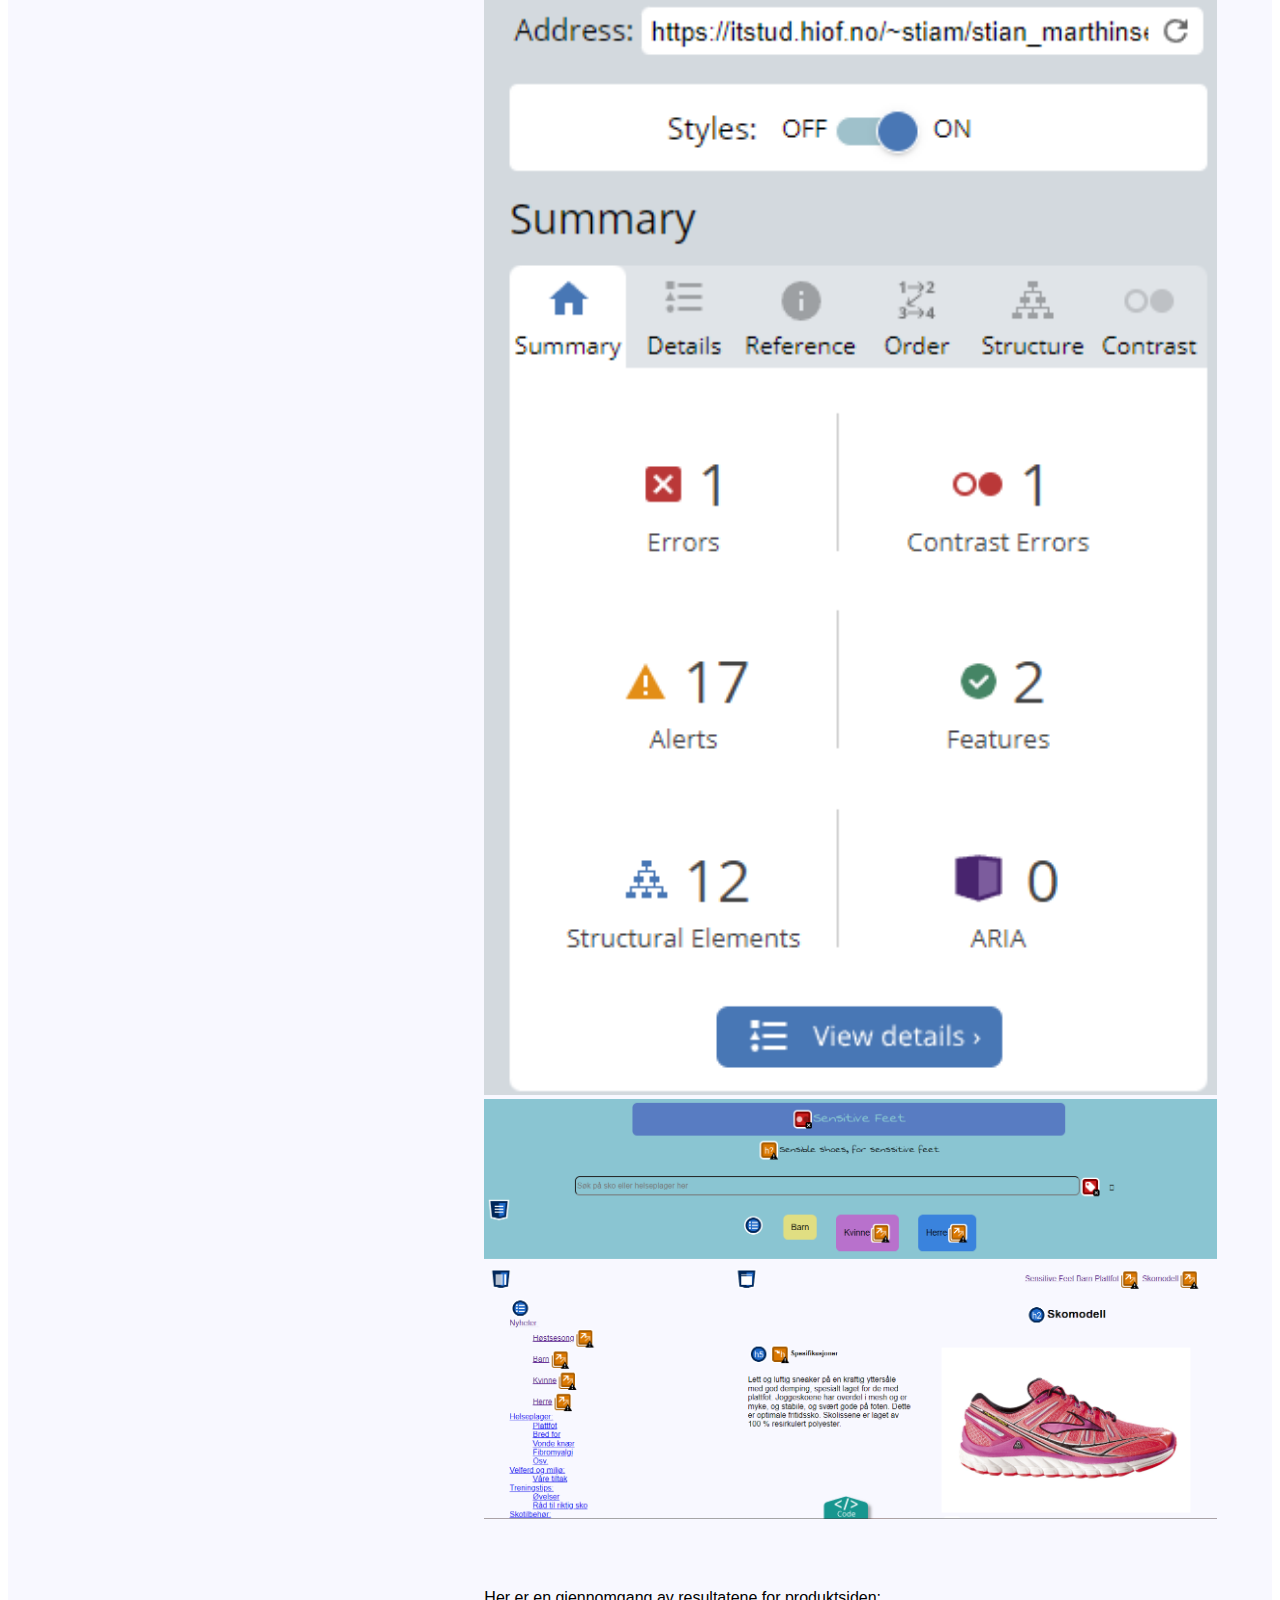
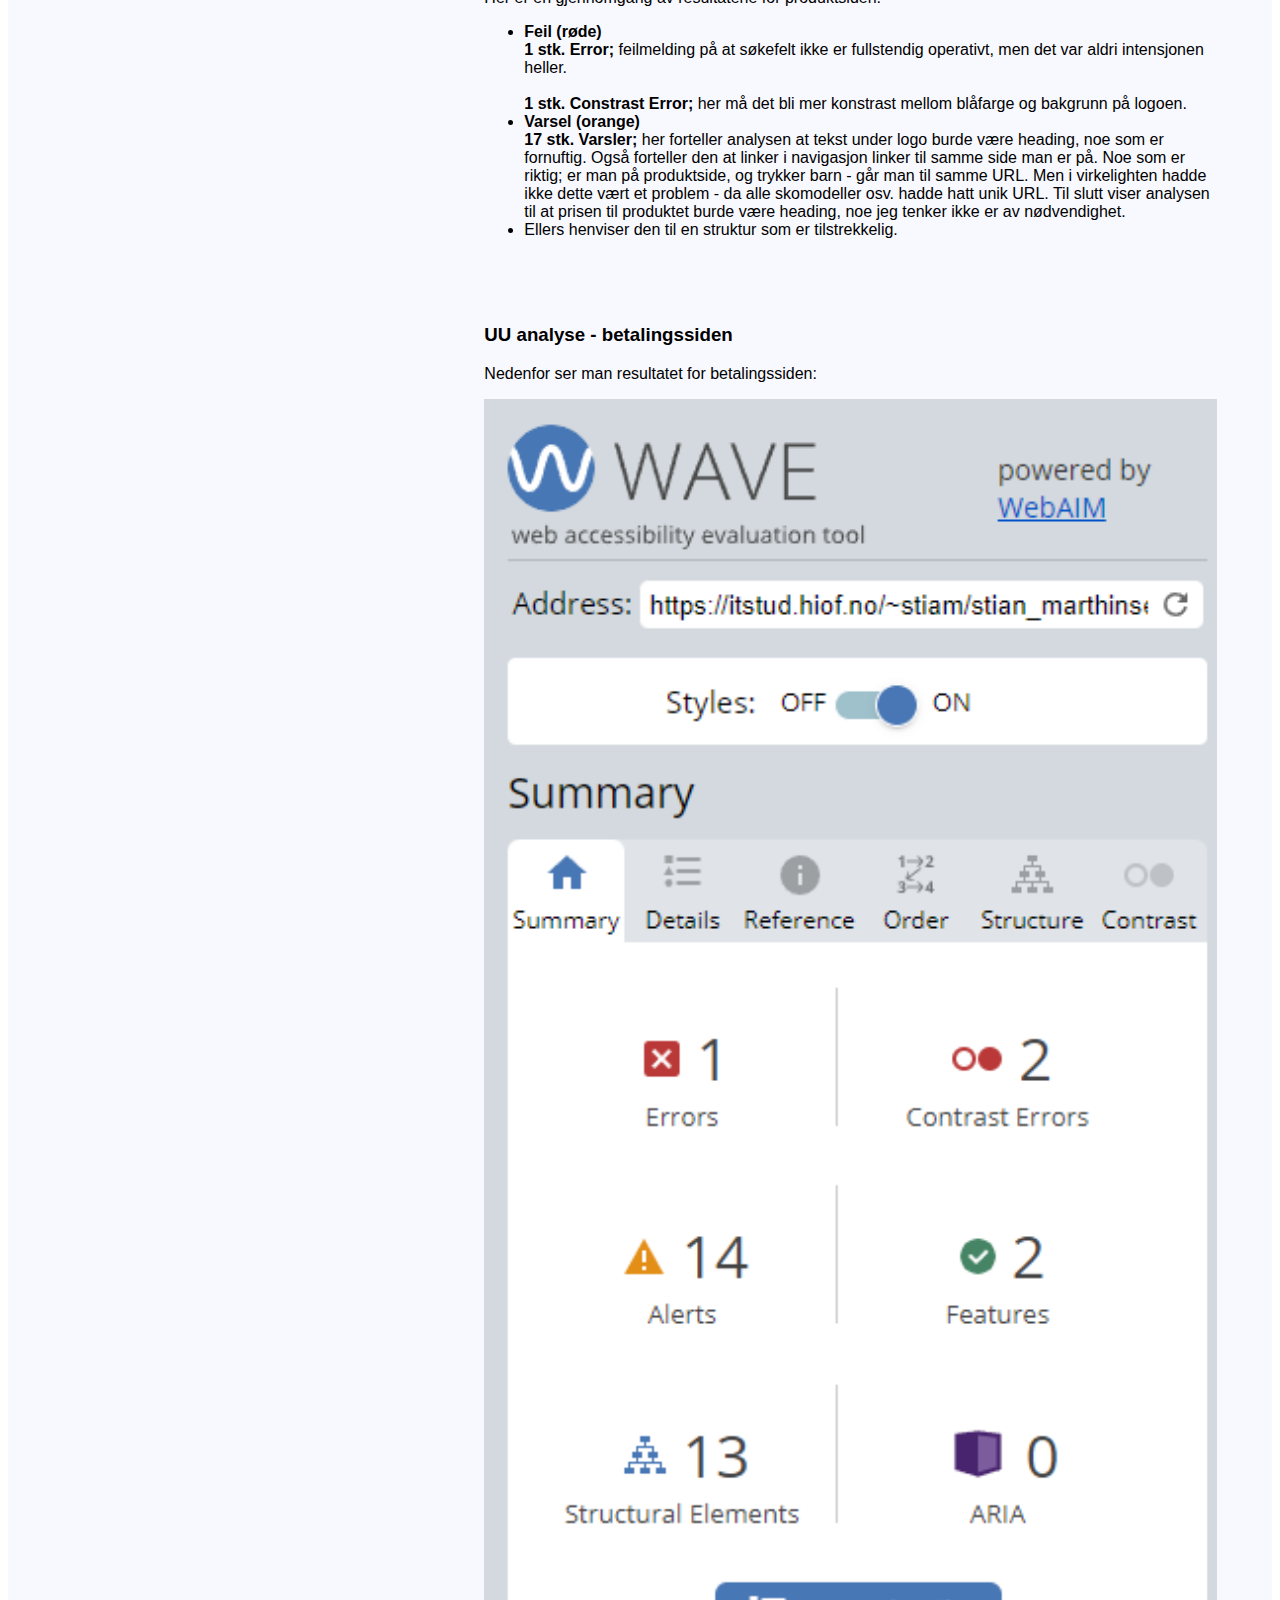
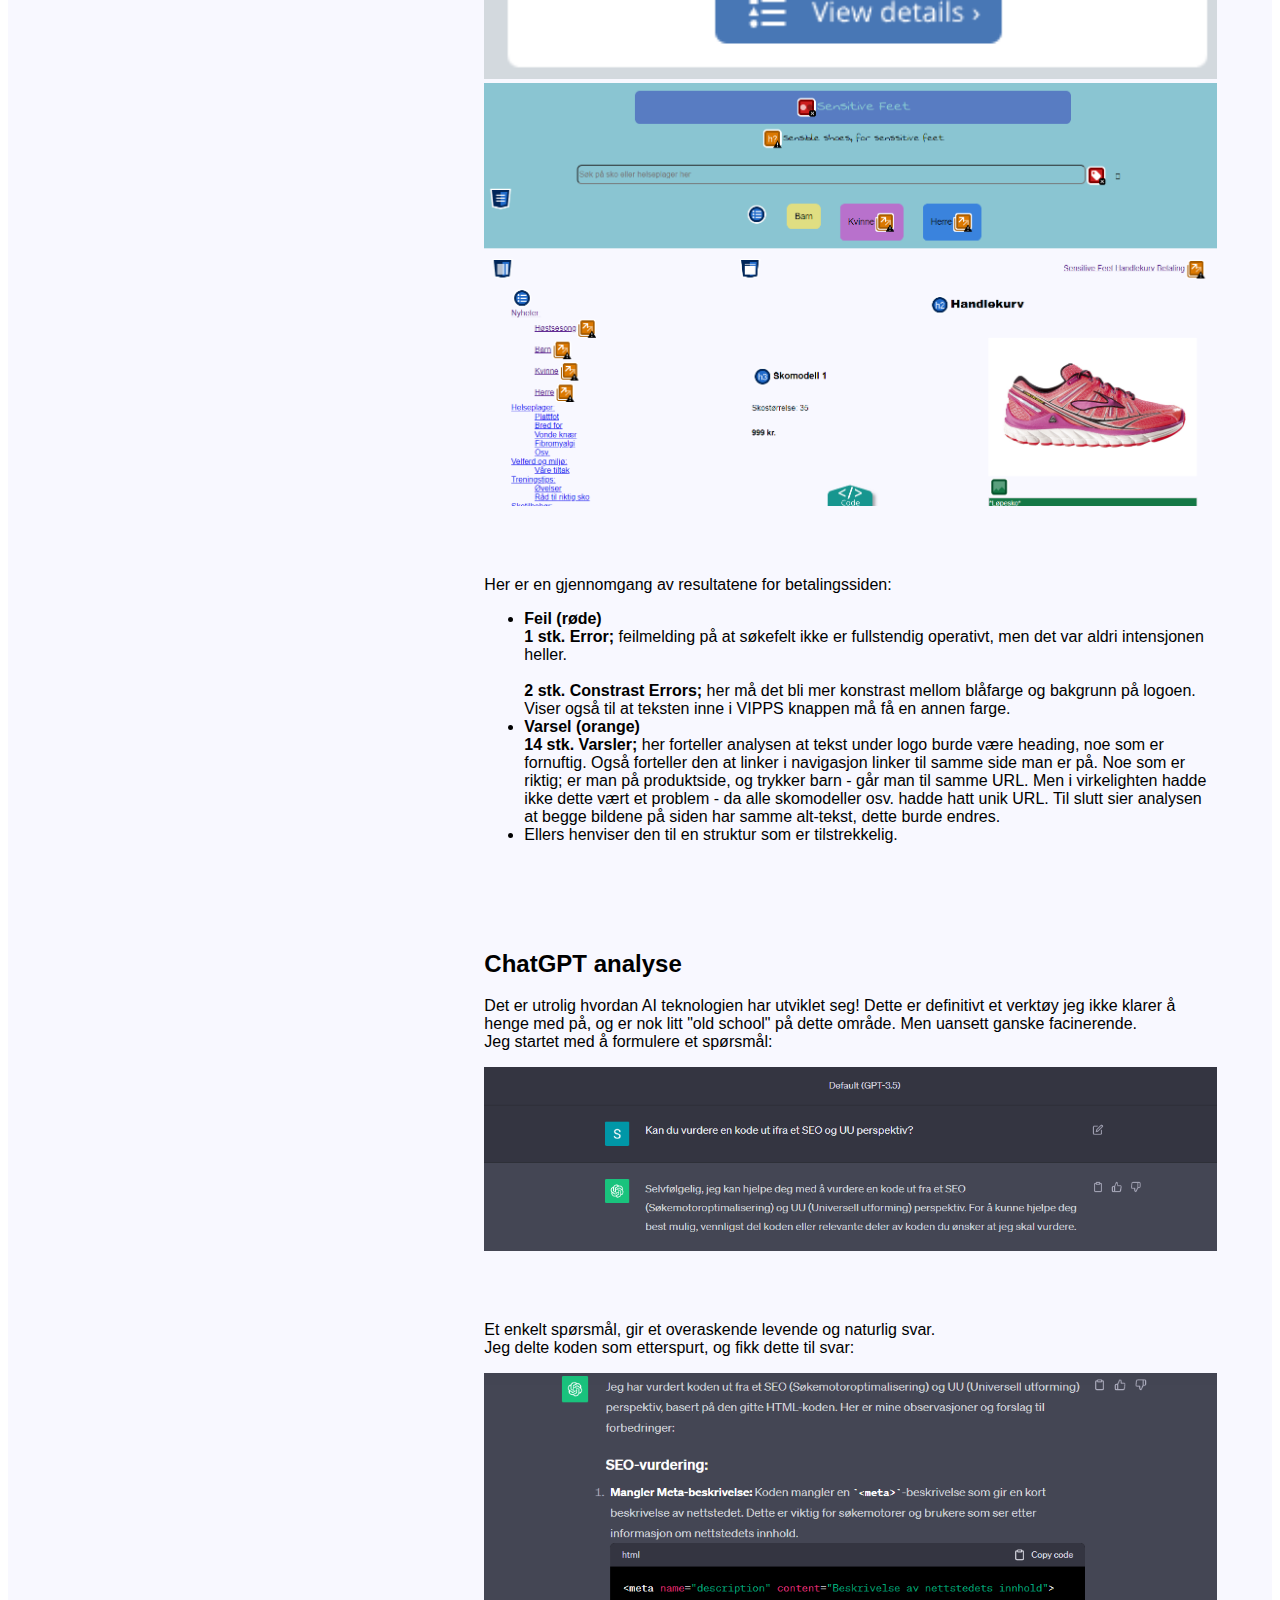
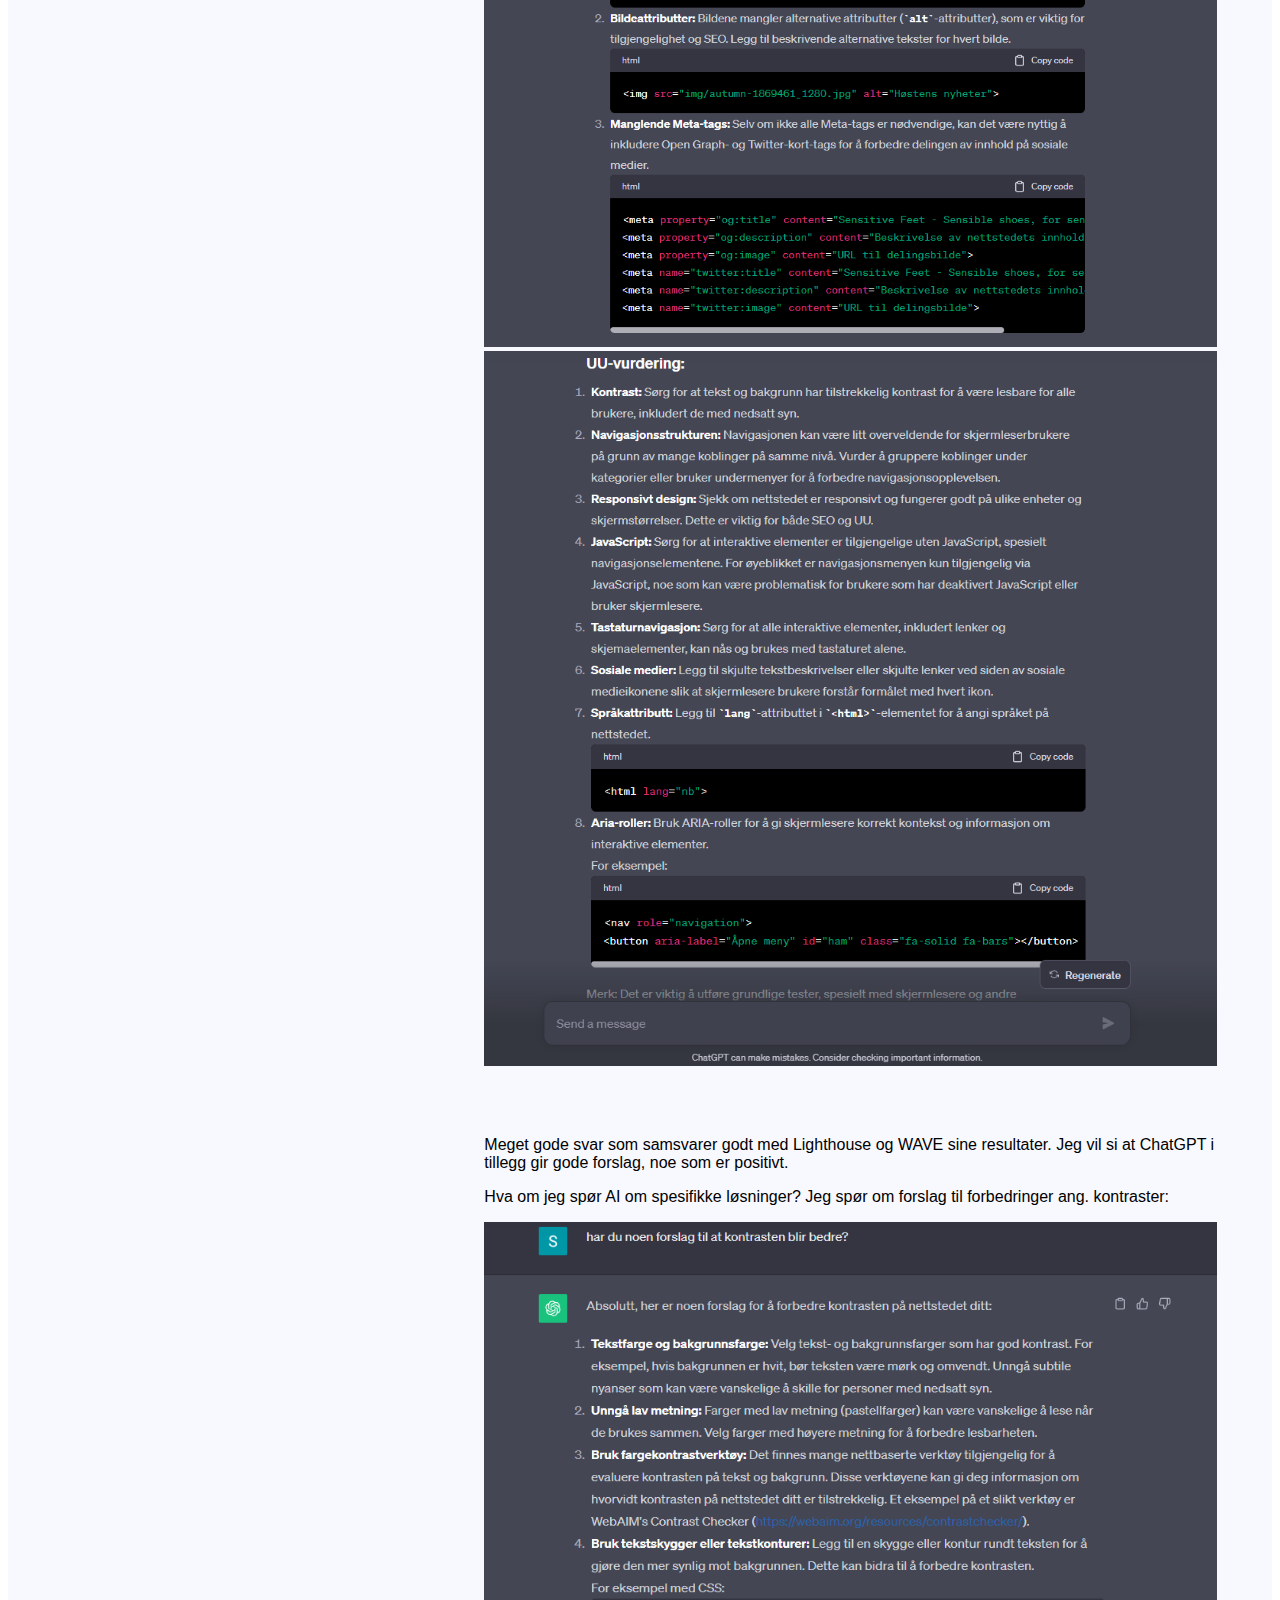
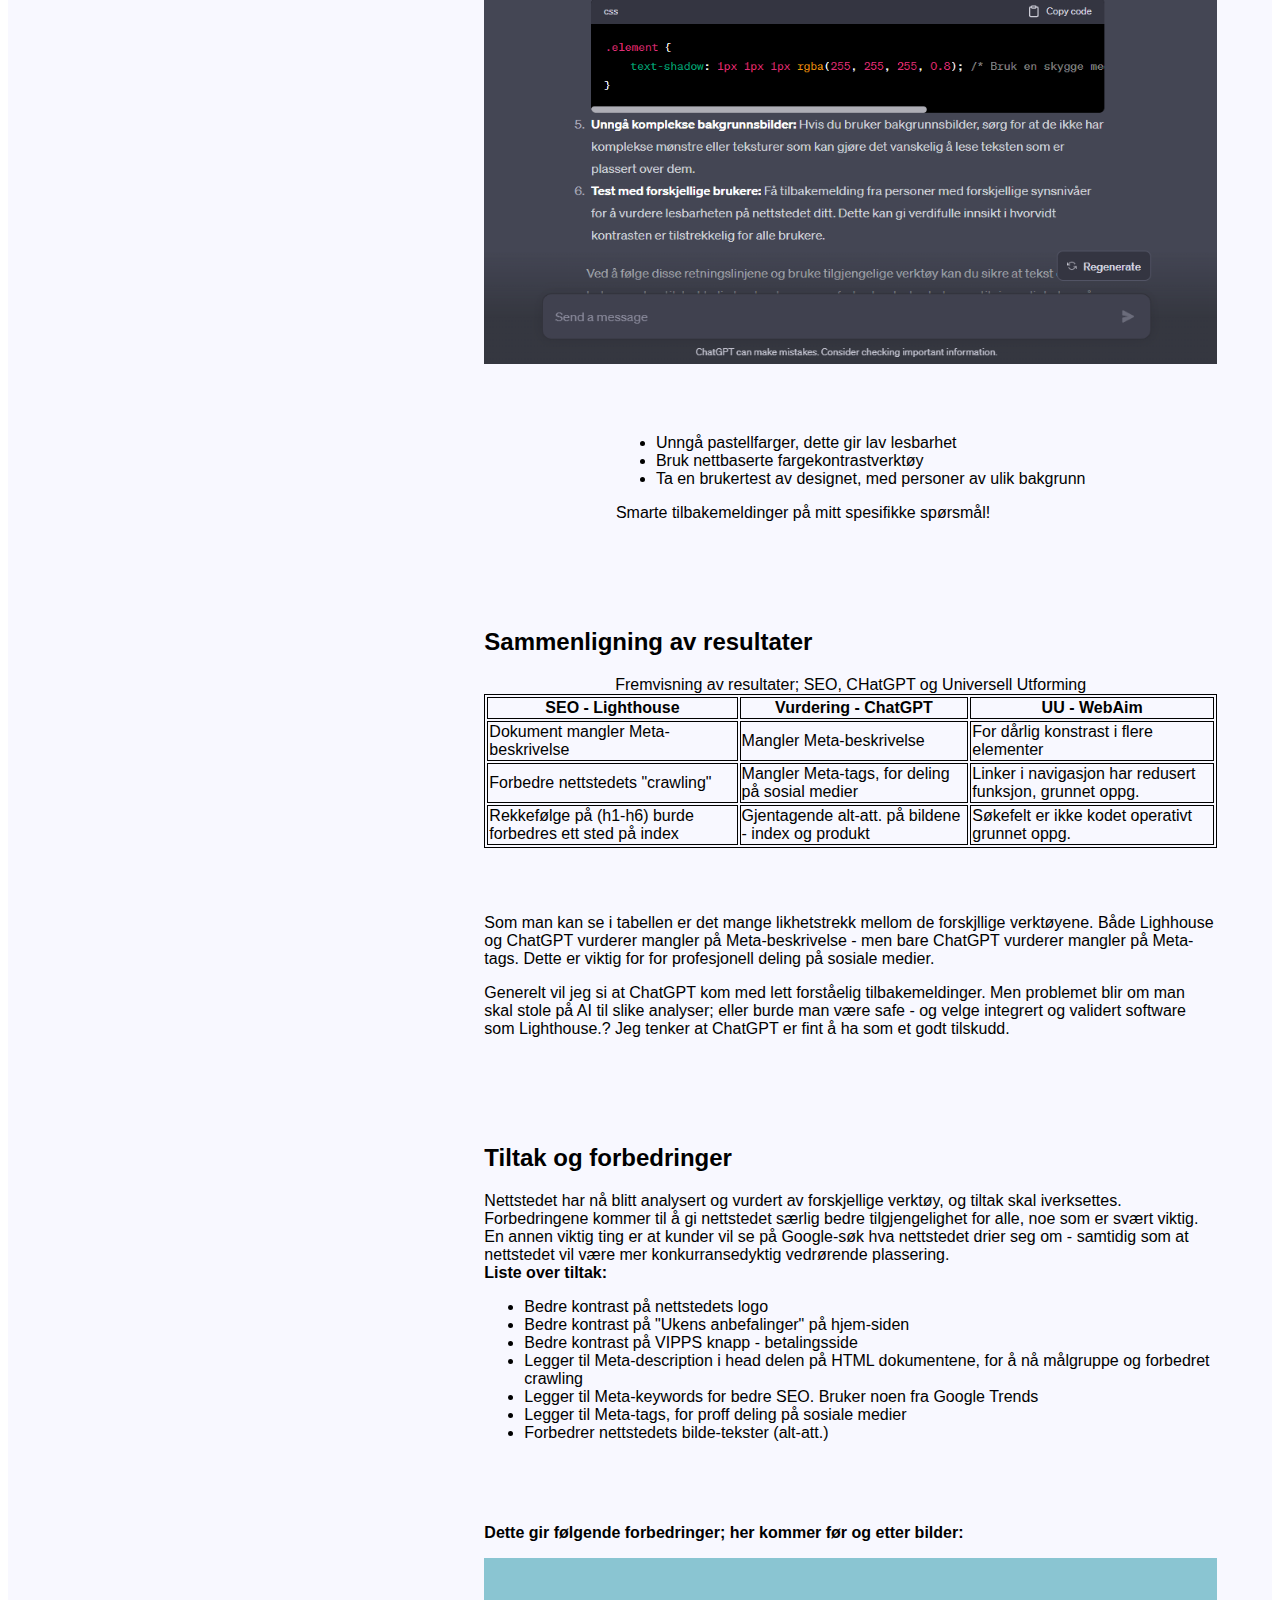
==== commit 5c7554d0: "FORM EDIT" ====
--- a/analyse.html
+++ b/analyse.html
@@ -31,7 +31,9 @@
                 <p id="logo-sub-text">Sensible shoes, for senssitive feet</p>
             </div>
             <form class="search">
-                <input id="search-field" type="search" name="search" placeholder="Søk på sko eller helseplager her">
+                <label for="search-field"> Søk på produkter og helseplager her:
+                    <input id="search-field" type="search" name="search" placeholder="Produktsøk">
+                </label>
                 <i class="fa-solid fa-magnifying-glass"></i>
             </form>
             <nav>
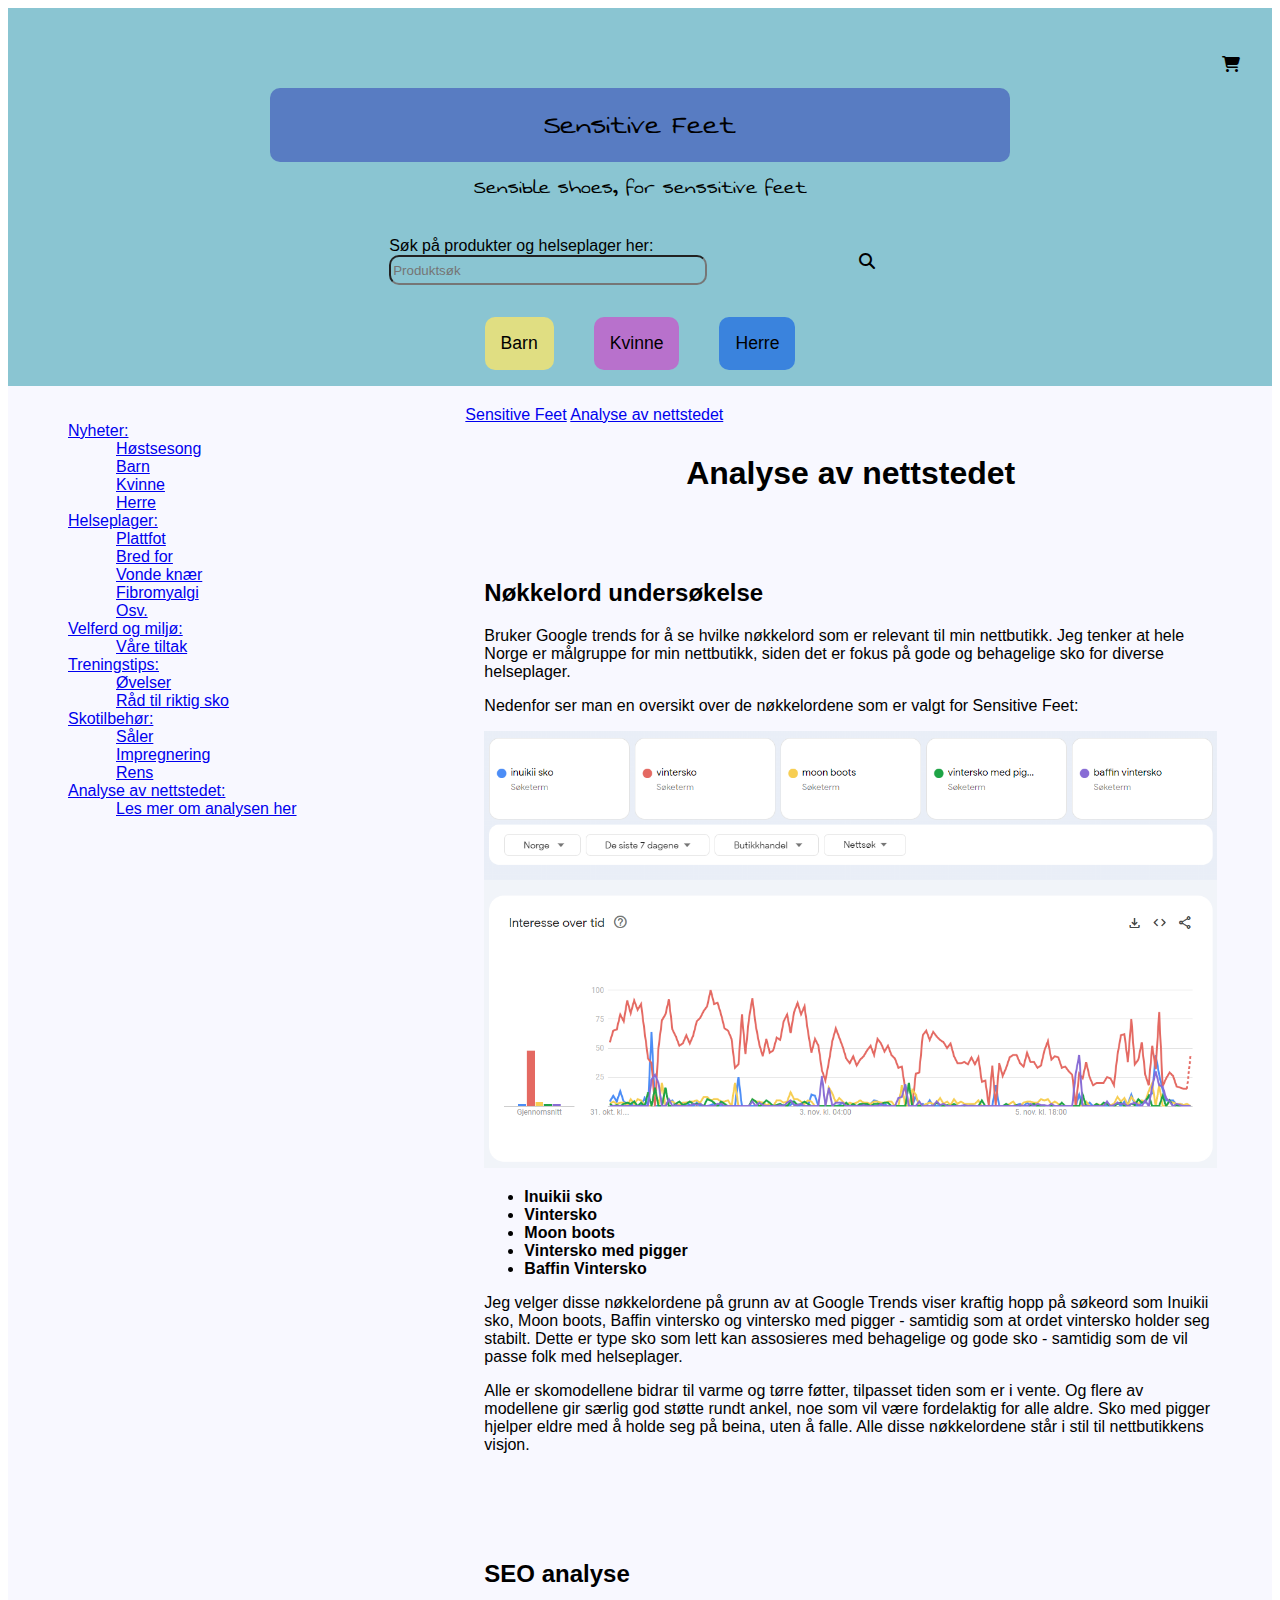
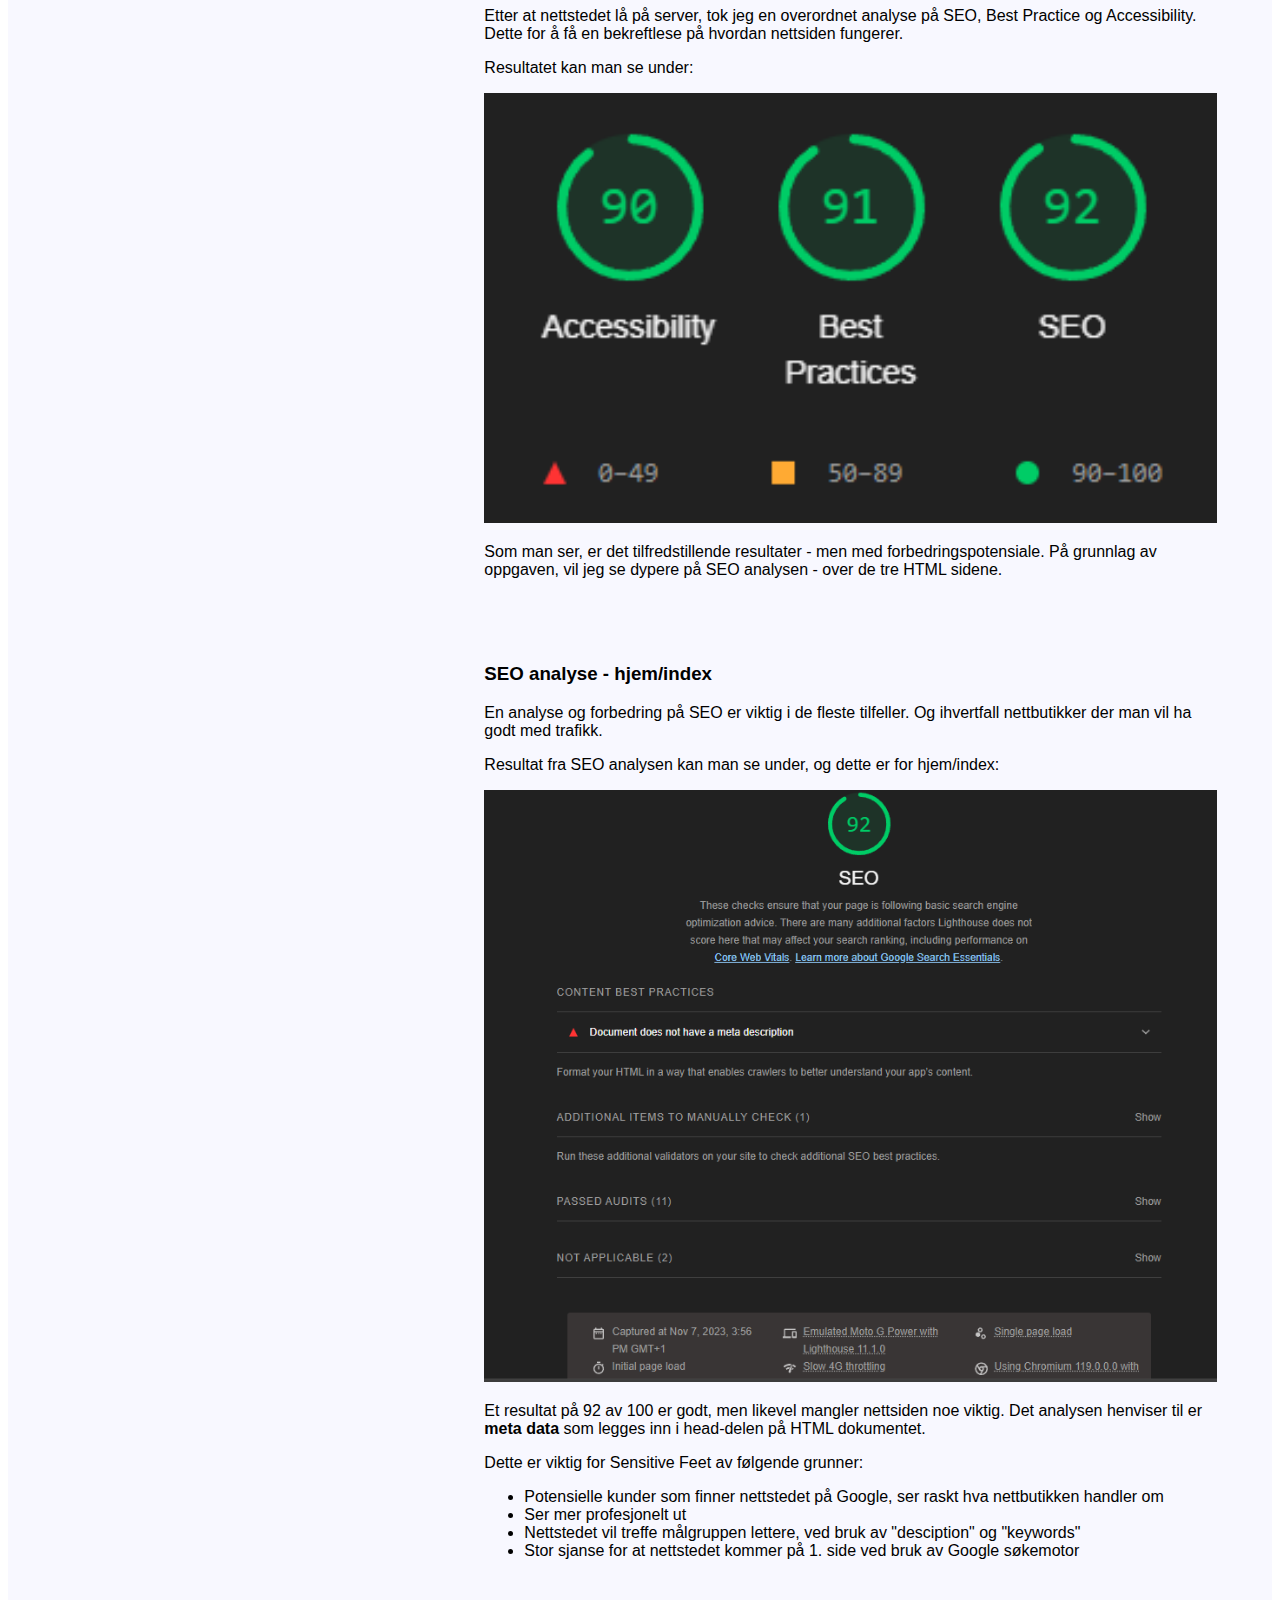
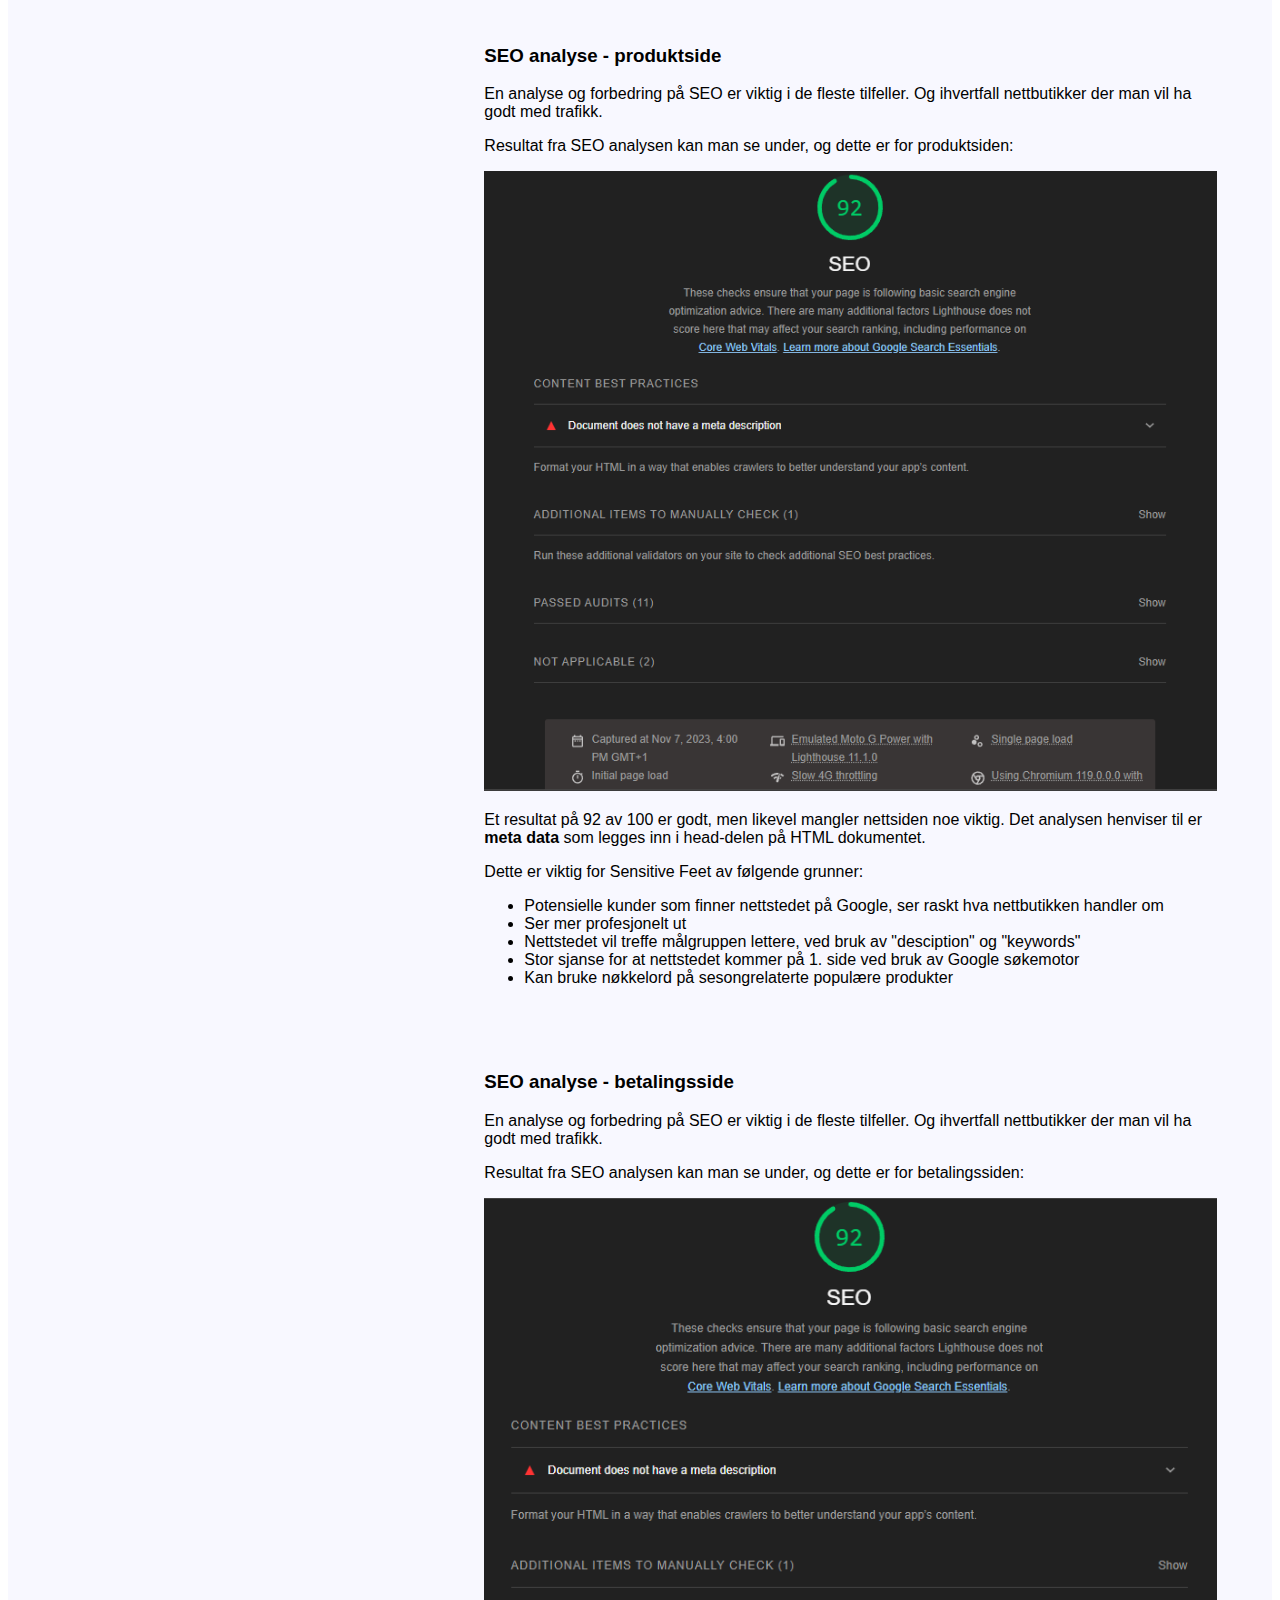
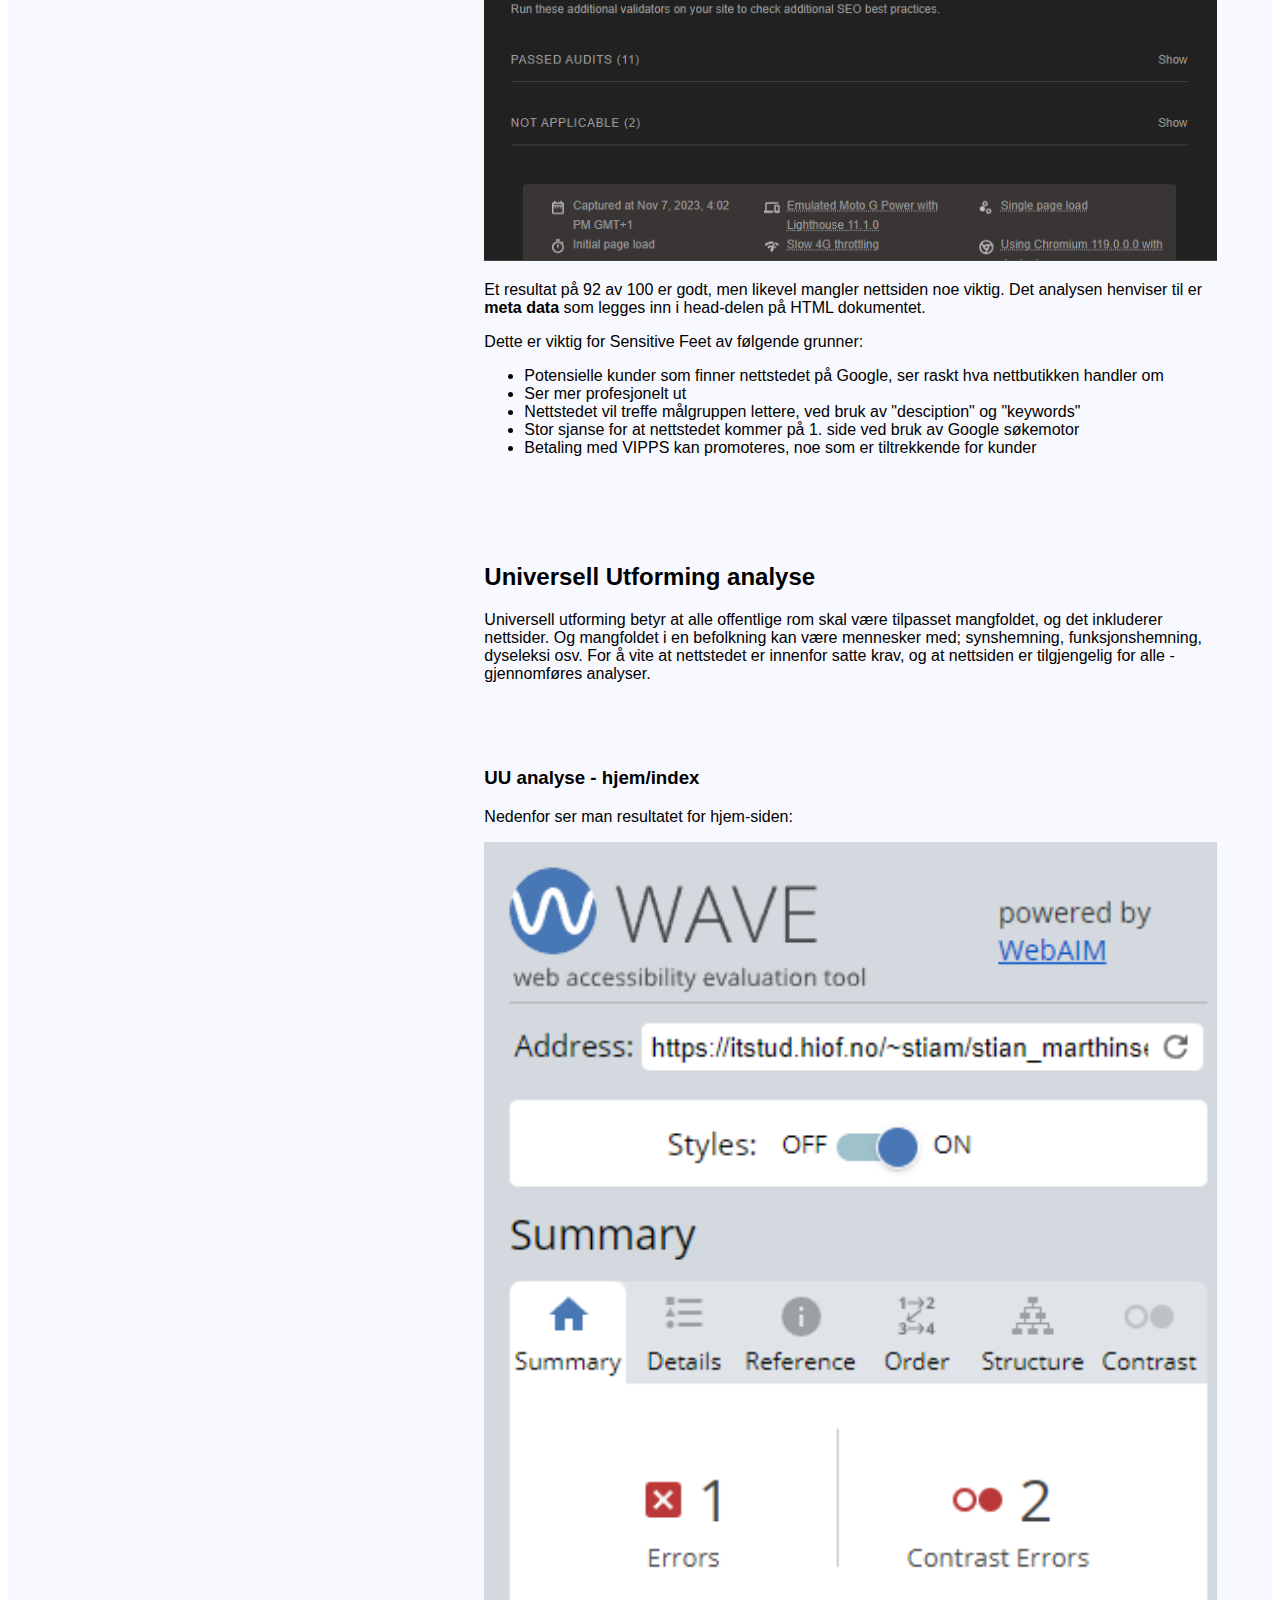
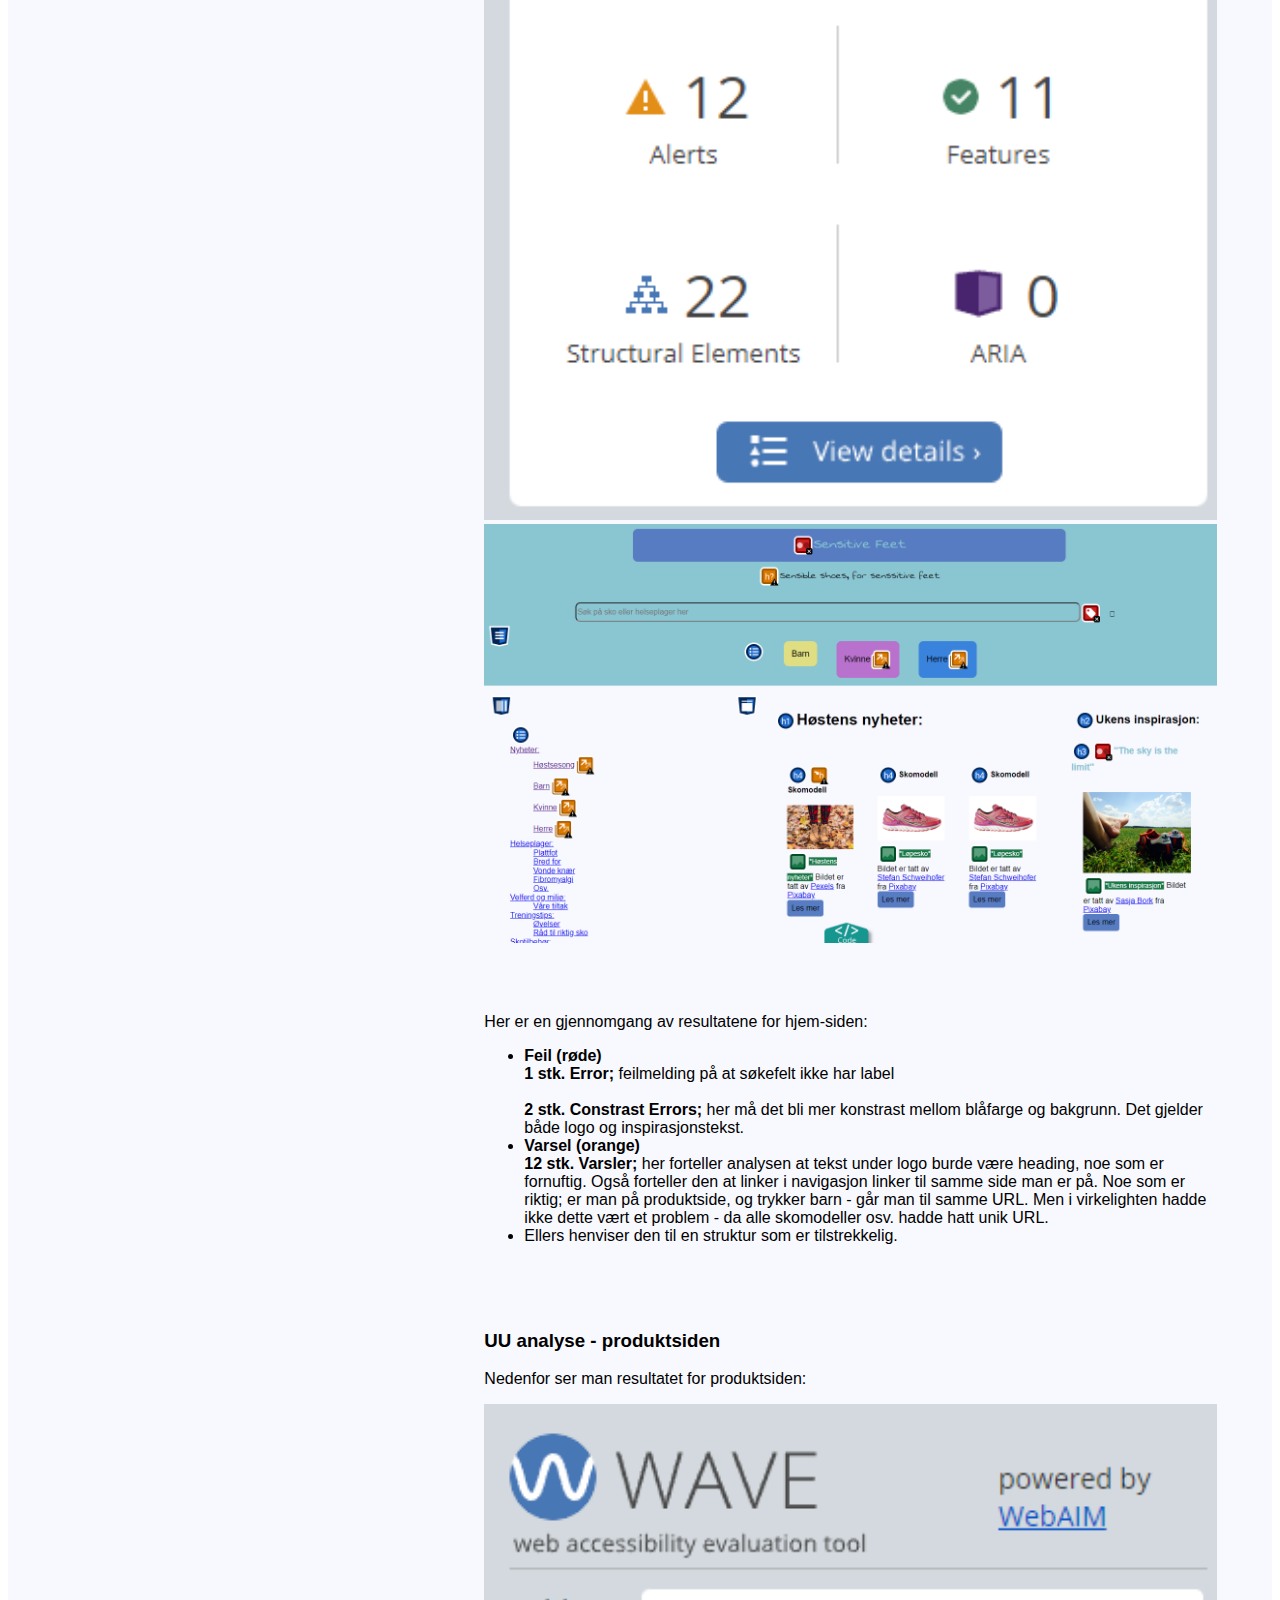
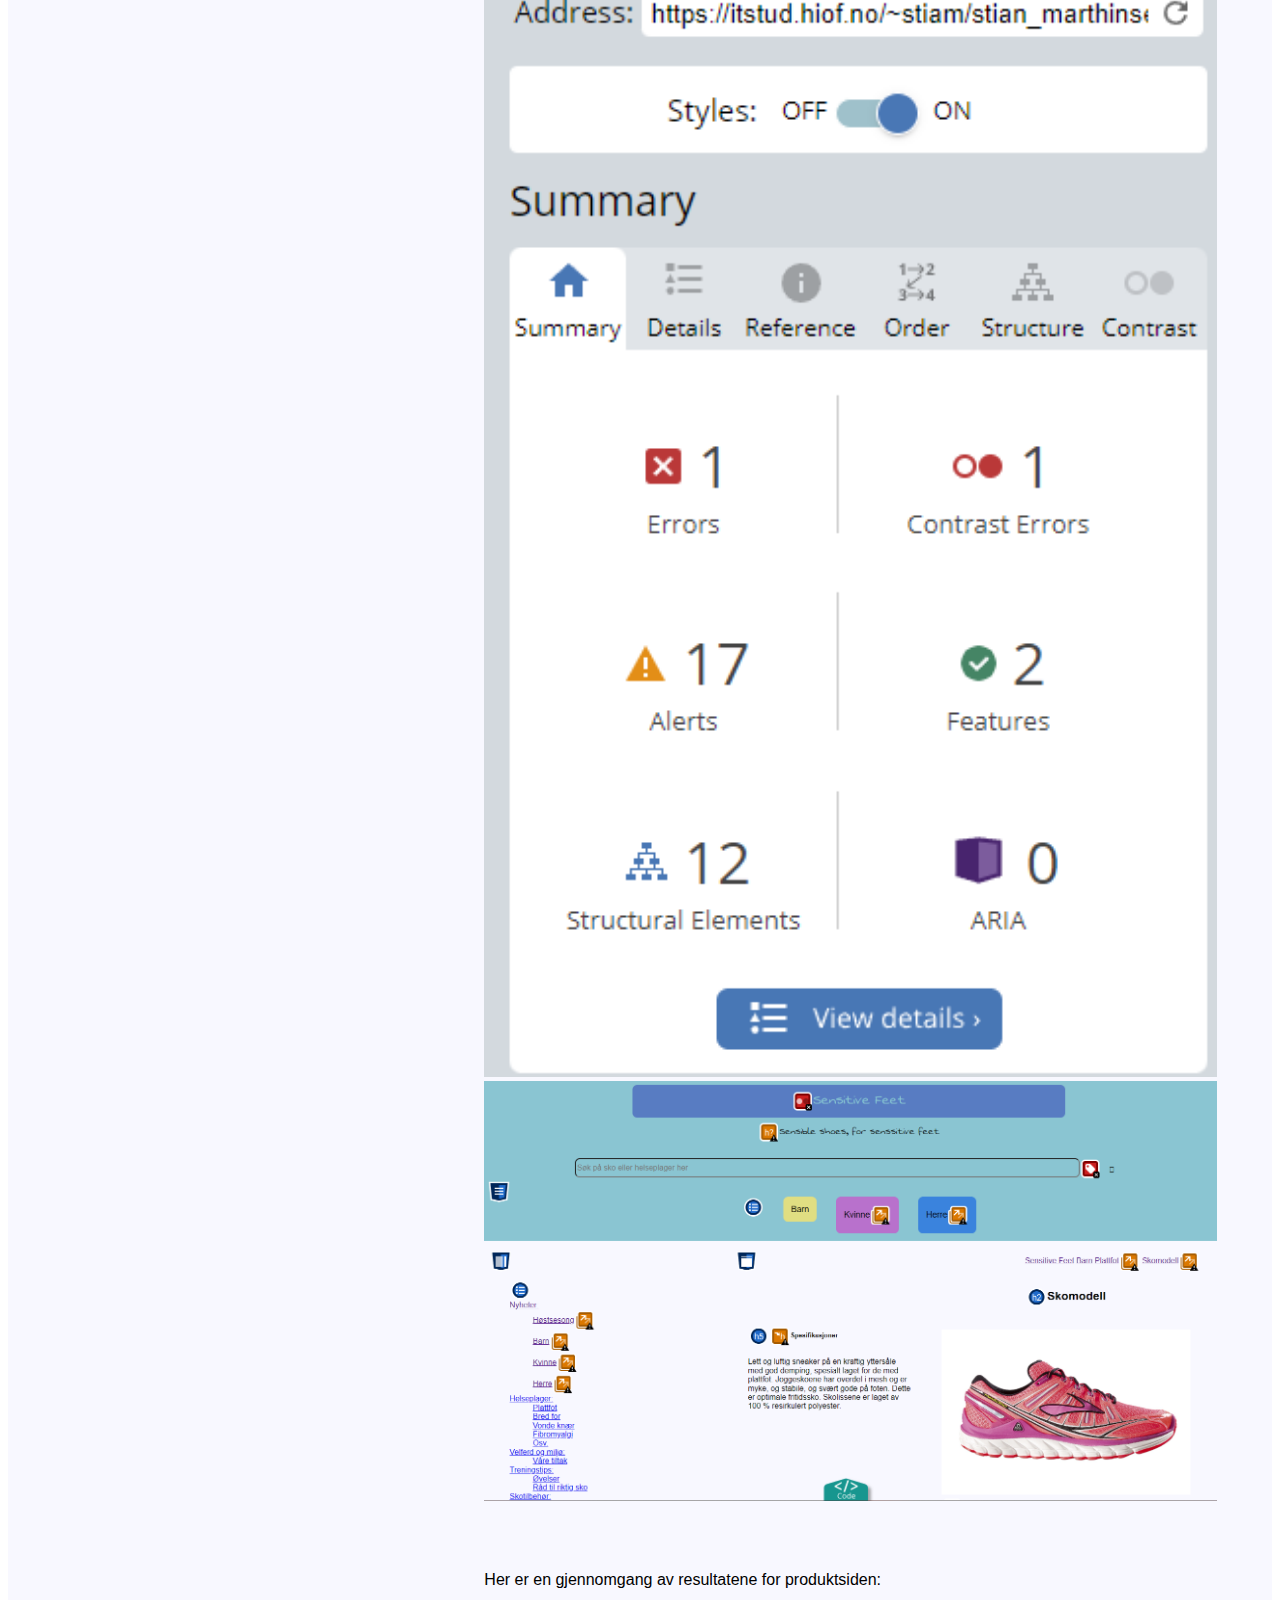
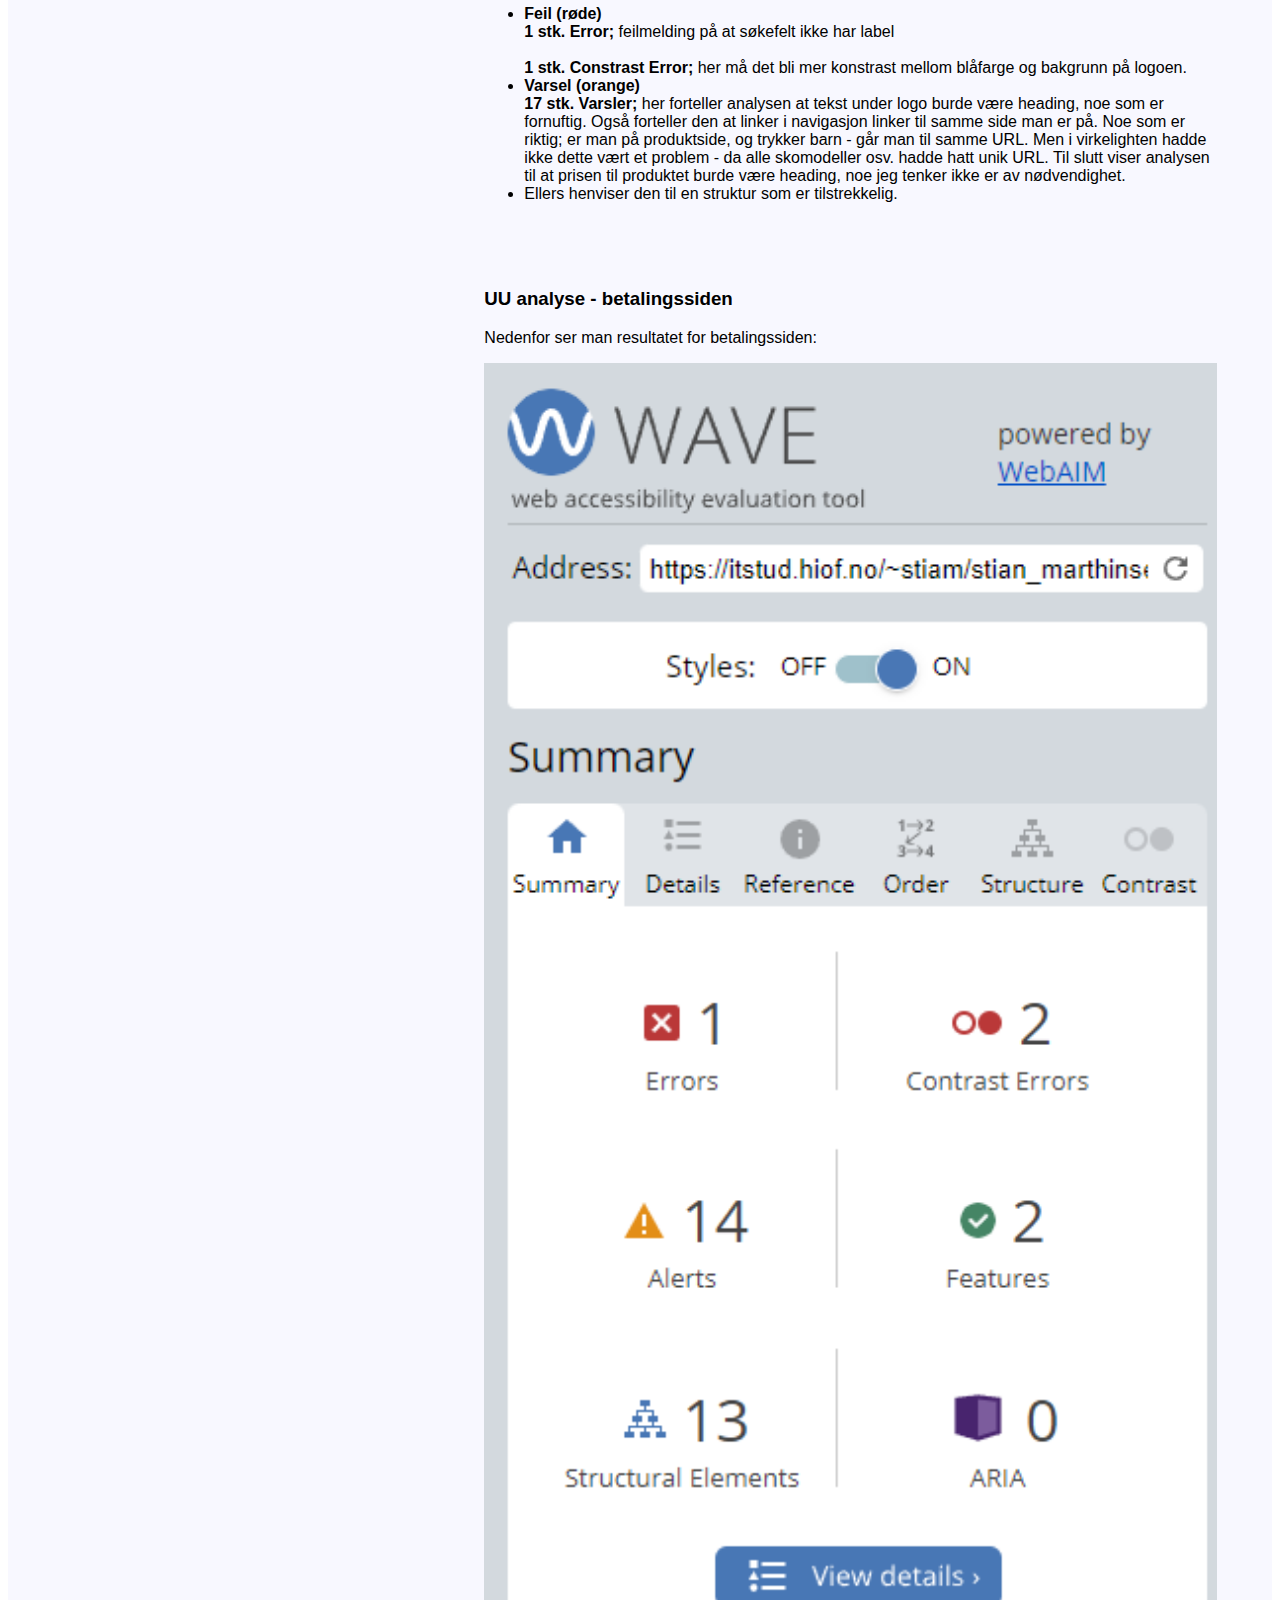
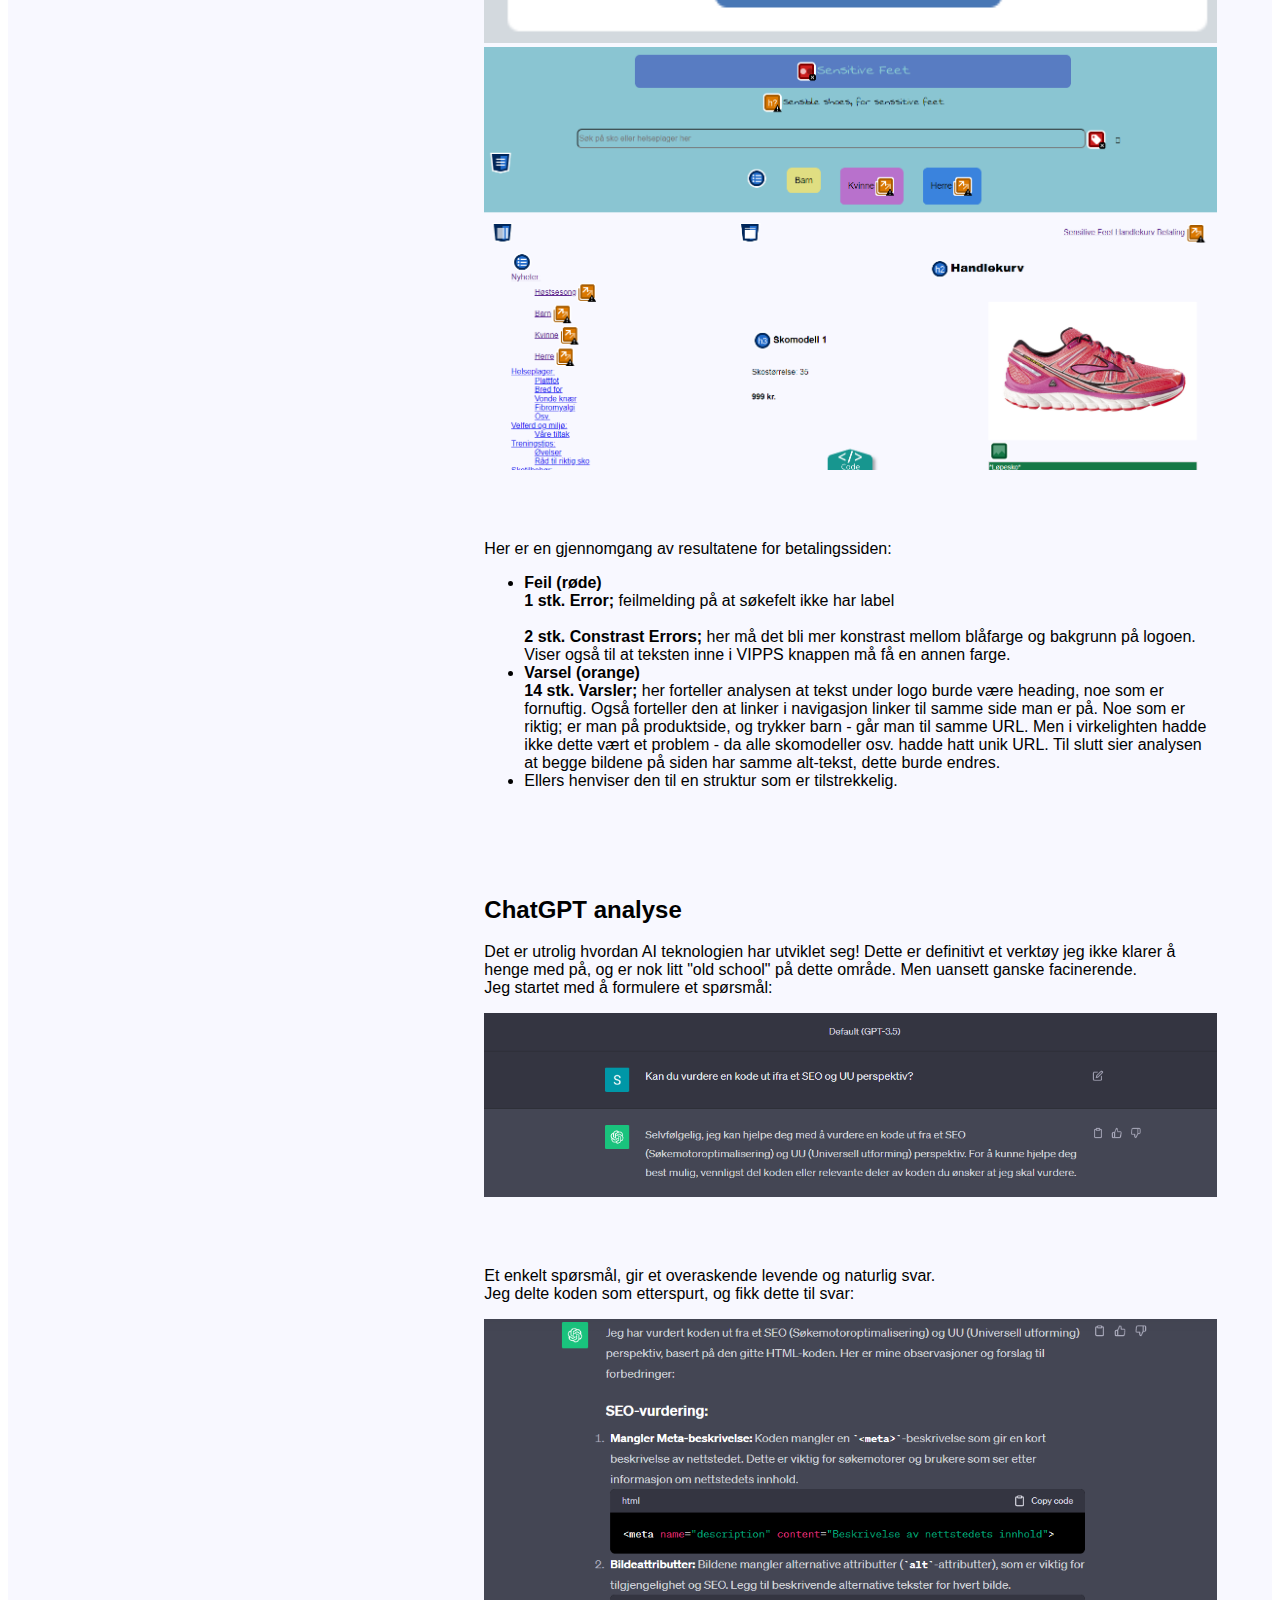
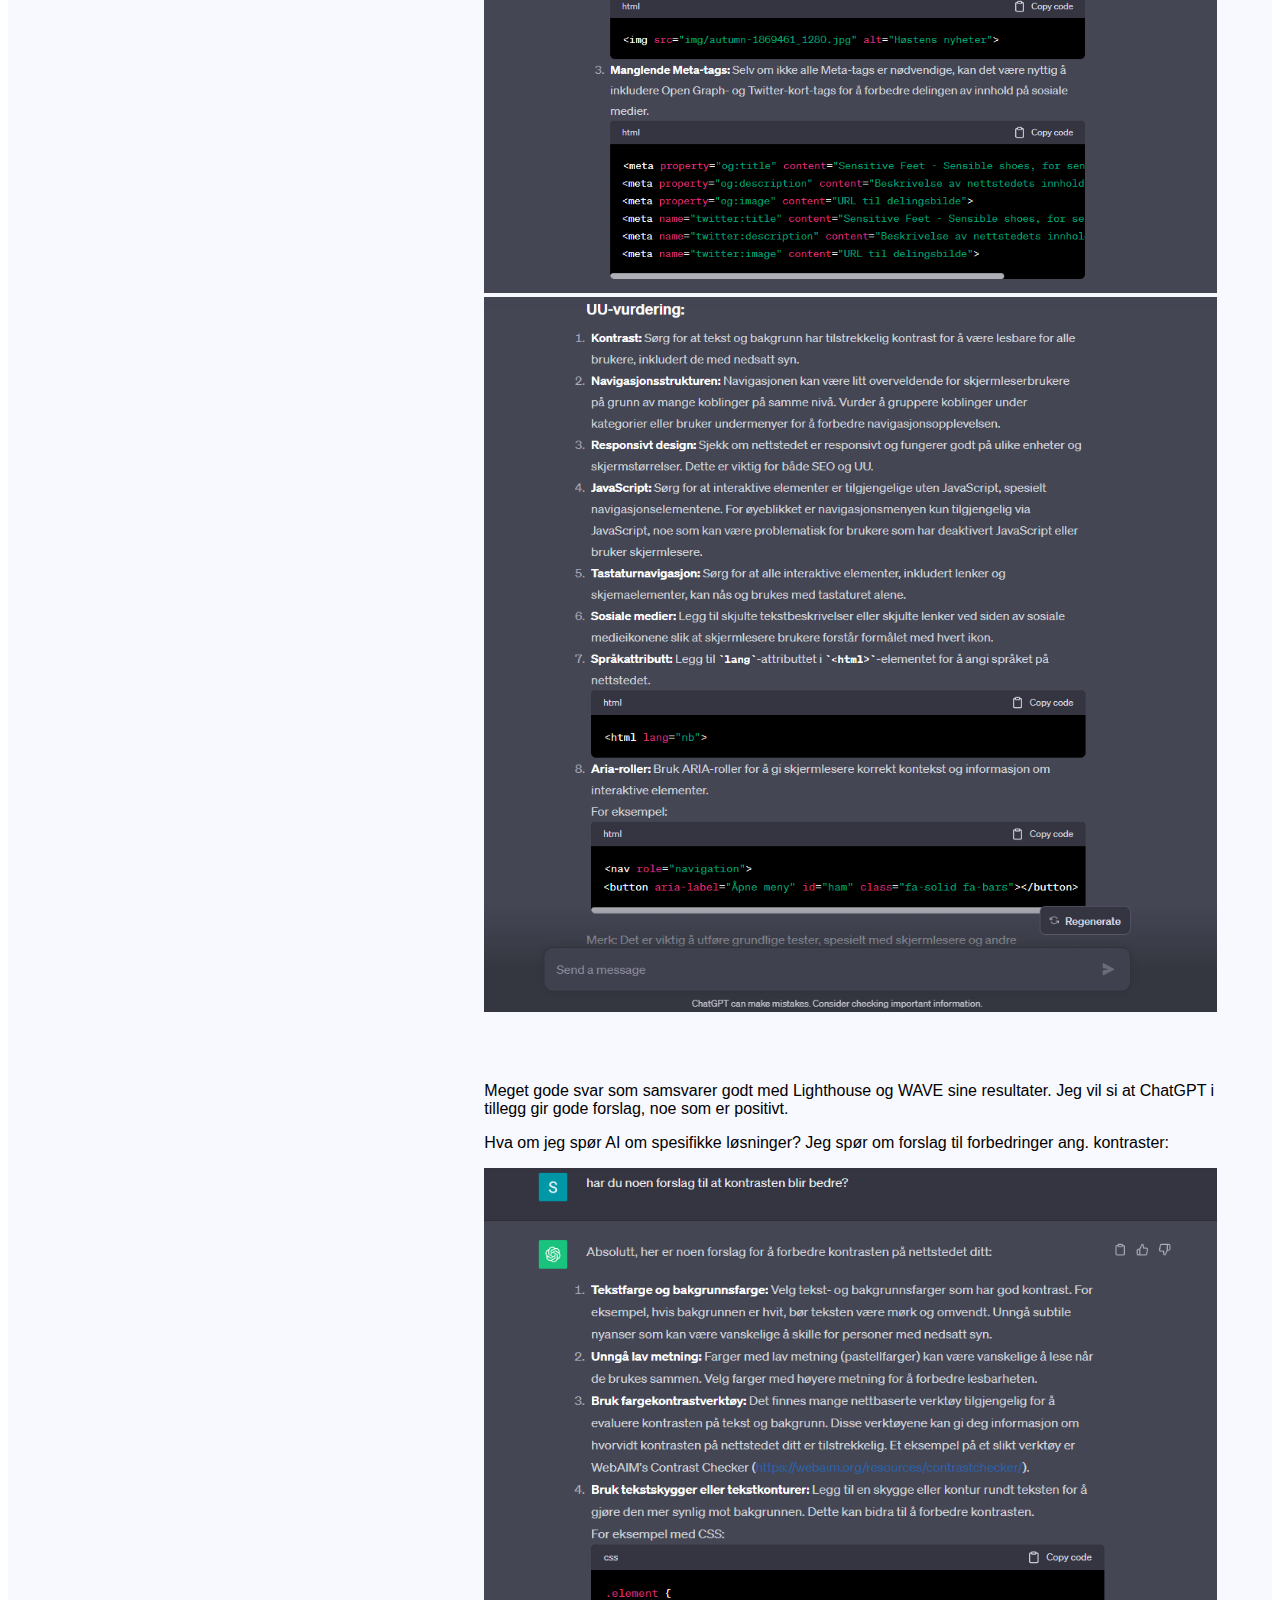
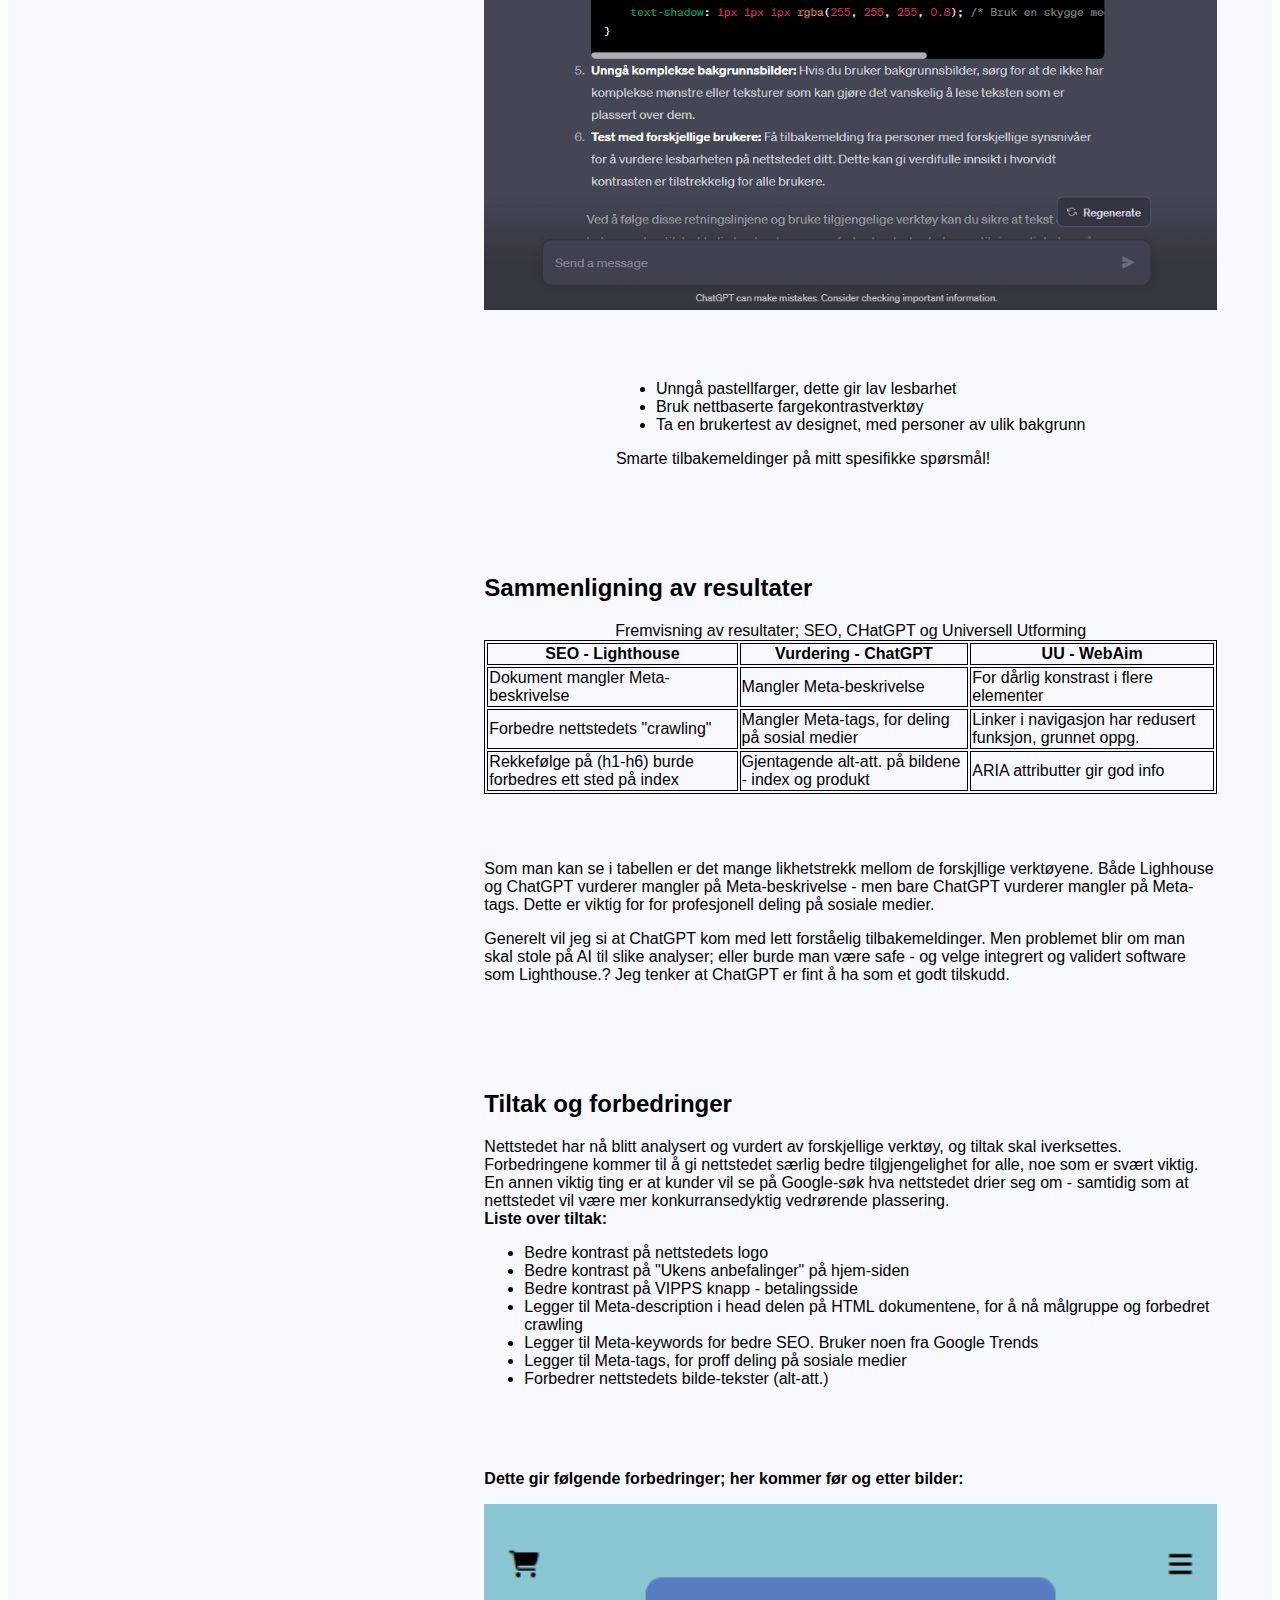
==== commit f20cfc7a: "webaim fix" ====
--- a/analyse.html
+++ b/analyse.html
@@ -196,8 +196,7 @@
                         </p>
                         <ul>
                             <li>
-                                <strong>Feil (røde)</strong> <br><strong>1 stk. Error;</strong> feilmelding på at søkefelt ikke er fullstendig operativt, men 
-                                det var aldri intensjonen heller. <br> <br><strong>2 stk. Constrast Errors;</strong> her må det bli mer 
+                                <strong>Feil (røde)</strong> <br><strong>1 stk. Error;</strong> feilmelding på at søkefelt ikke har label<br> <br><strong>2 stk. Constrast Errors;</strong> her må det bli mer 
                                 konstrast mellom blåfarge og bakgrunn. Det gjelder både logo og inspirasjonstekst.<br>
                             </li>
                             <li>
@@ -224,8 +223,7 @@
                         </p>
                         <ul>
                             <li>
-                                <strong>Feil (røde)</strong> <br><strong>1 stk. Error;</strong> feilmelding på at søkefelt ikke er fullstendig operativt, men 
-                                det var aldri intensjonen heller.<br> <br><strong>1 stk. Constrast Error;</strong> her må det bli mer 
+                                <strong>Feil (røde)</strong> <br><strong>1 stk. Error;</strong> feilmelding på at søkefelt ikke har label<br> <br><strong>1 stk. Constrast Error;</strong> her må det bli mer 
                                 konstrast mellom blåfarge og bakgrunn på logoen.<br>
                             </li>
                             <li>
@@ -253,8 +251,7 @@
                         </p>
                         <ul>
                             <li>
-                                <strong>Feil (røde)</strong> <br><strong>1 stk. Error;</strong> feilmelding på at søkefelt ikke er fullstendig operativt, men 
-                                det var aldri intensjonen heller.<br> <br><strong>2 stk. Constrast Errors;</strong> her må det bli mer 
+                                <strong>Feil (røde)</strong> <br><strong>1 stk. Error;</strong> feilmelding på at søkefelt ikke har label<br> <br><strong>2 stk. Constrast Errors;</strong> her må det bli mer 
                                 konstrast mellom blåfarge og bakgrunn på logoen. Viser også til at teksten inne i VIPPS knappen må få en annen farge.<br>
                             </li>
                             <li>
@@ -328,7 +325,7 @@
                             <tr>
                                 <td>Rekkefølge på (h1-h6) burde forbedres ett sted på index</td>
                                 <td>Gjentagende alt-att. på bildene - index og produkt</td>
-                                <td>Søkefelt er ikke kodet operativt grunnet oppg.</td>
+                                <td>ARIA attributter gir god info</td>
                             </tr>
                         </table>
                     </article>
@@ -390,11 +387,11 @@
                     </article>
                     <article>
                         <p><strong>Nye resultater i WebAim:</strong></p>
-                        <img src="img/oblig_4/tiltak_Webaim_Index.png" alt="Resultat_webaim_index">
-                        <img src="img/oblig_4/tiltak_Webaim_produkt.png" alt="Resultat_webaim_produkt">
-                        <img src="img/oblig_4/tiltak_Webaim_betaling.png" alt="Resultat_webaim_betaling">
-                        <p>
-                            Her kan man se at de nye endringene har gjort gode forbedringer. Kontrast-problemer er ordnet, samtidig
+                        <img src="img/oblig_4/tiltak_Webaim_Index_v2.png" alt="Resultat_webaim_index">
+                        <img src="img/oblig_4/tiltak_Webaim_produkt_v2.png" alt="Resultat_webaim_produkt">
+                        <img src="img/oblig_4/tiltak_Webaim_betaling_v2.png" alt="Resultat_webaim_betaling">
+                        <p>
+                            Her kan man se at de nye endringene har gjort gode forbedringer. Kontrast-problemer er ordnet, søkefelt label er ordnet, samtidig
                             som at bildebeskrivelser er fikset. Dette gjør positive utslag for brukere med forskjellige hemninger.
                             Andre elementer i resultatene forblir som de er, grunnet gjentagende bilder - og linker som ikke er unike.
                             Dette er forklart tidligere. Prioriterer forbedringer som gir gode brukeropplevelser. 
